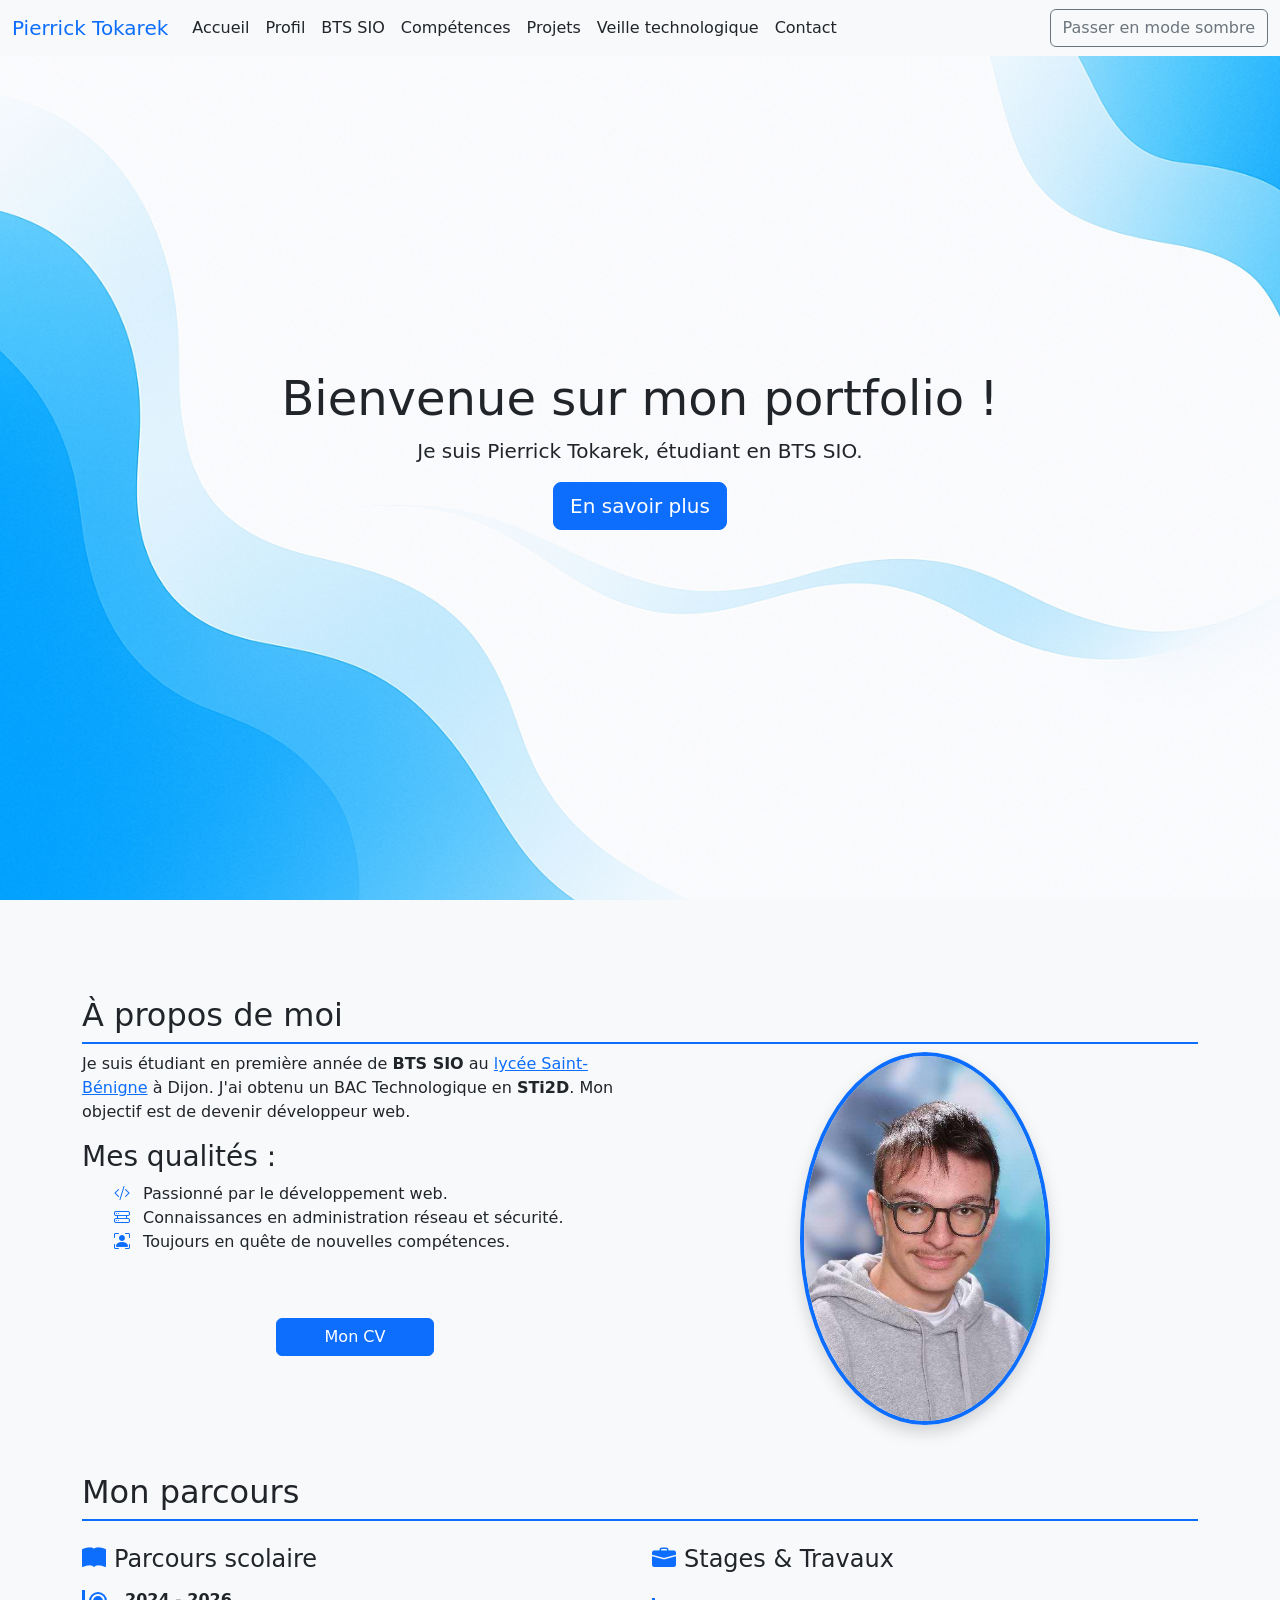
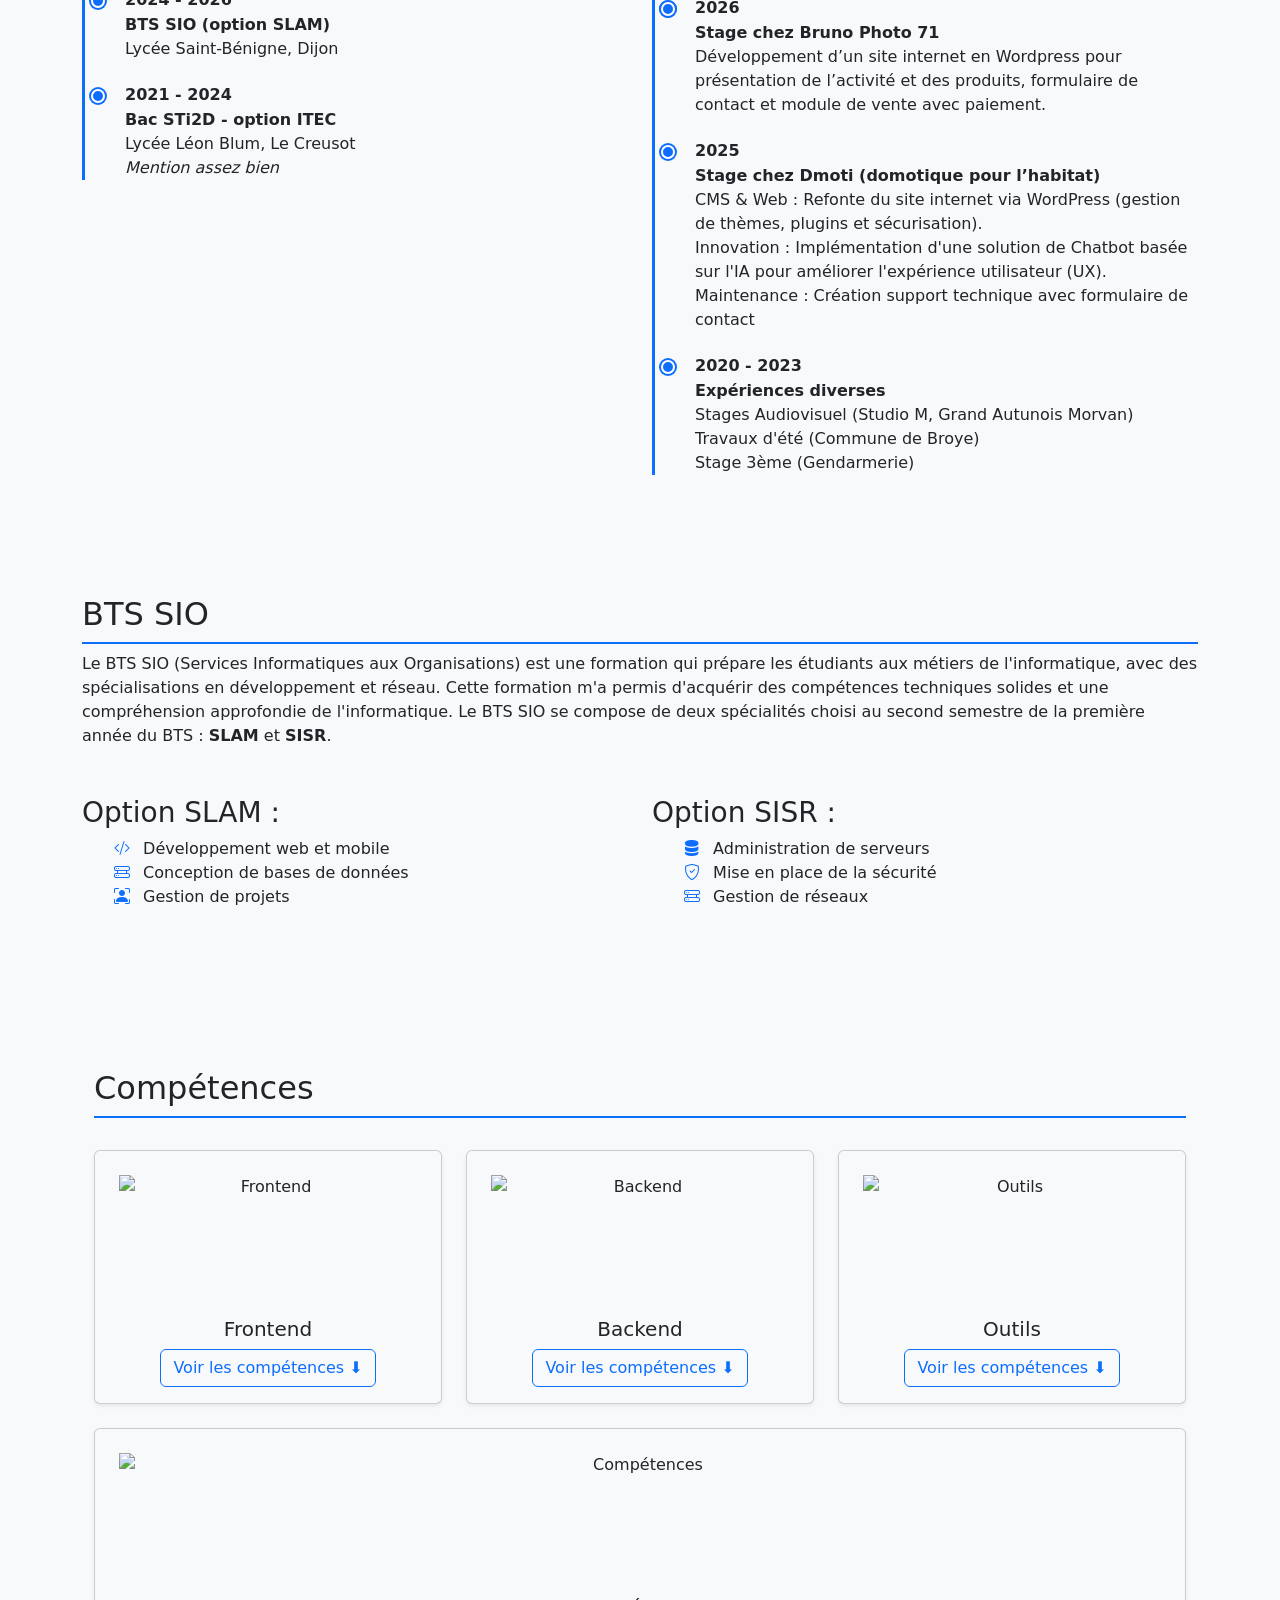
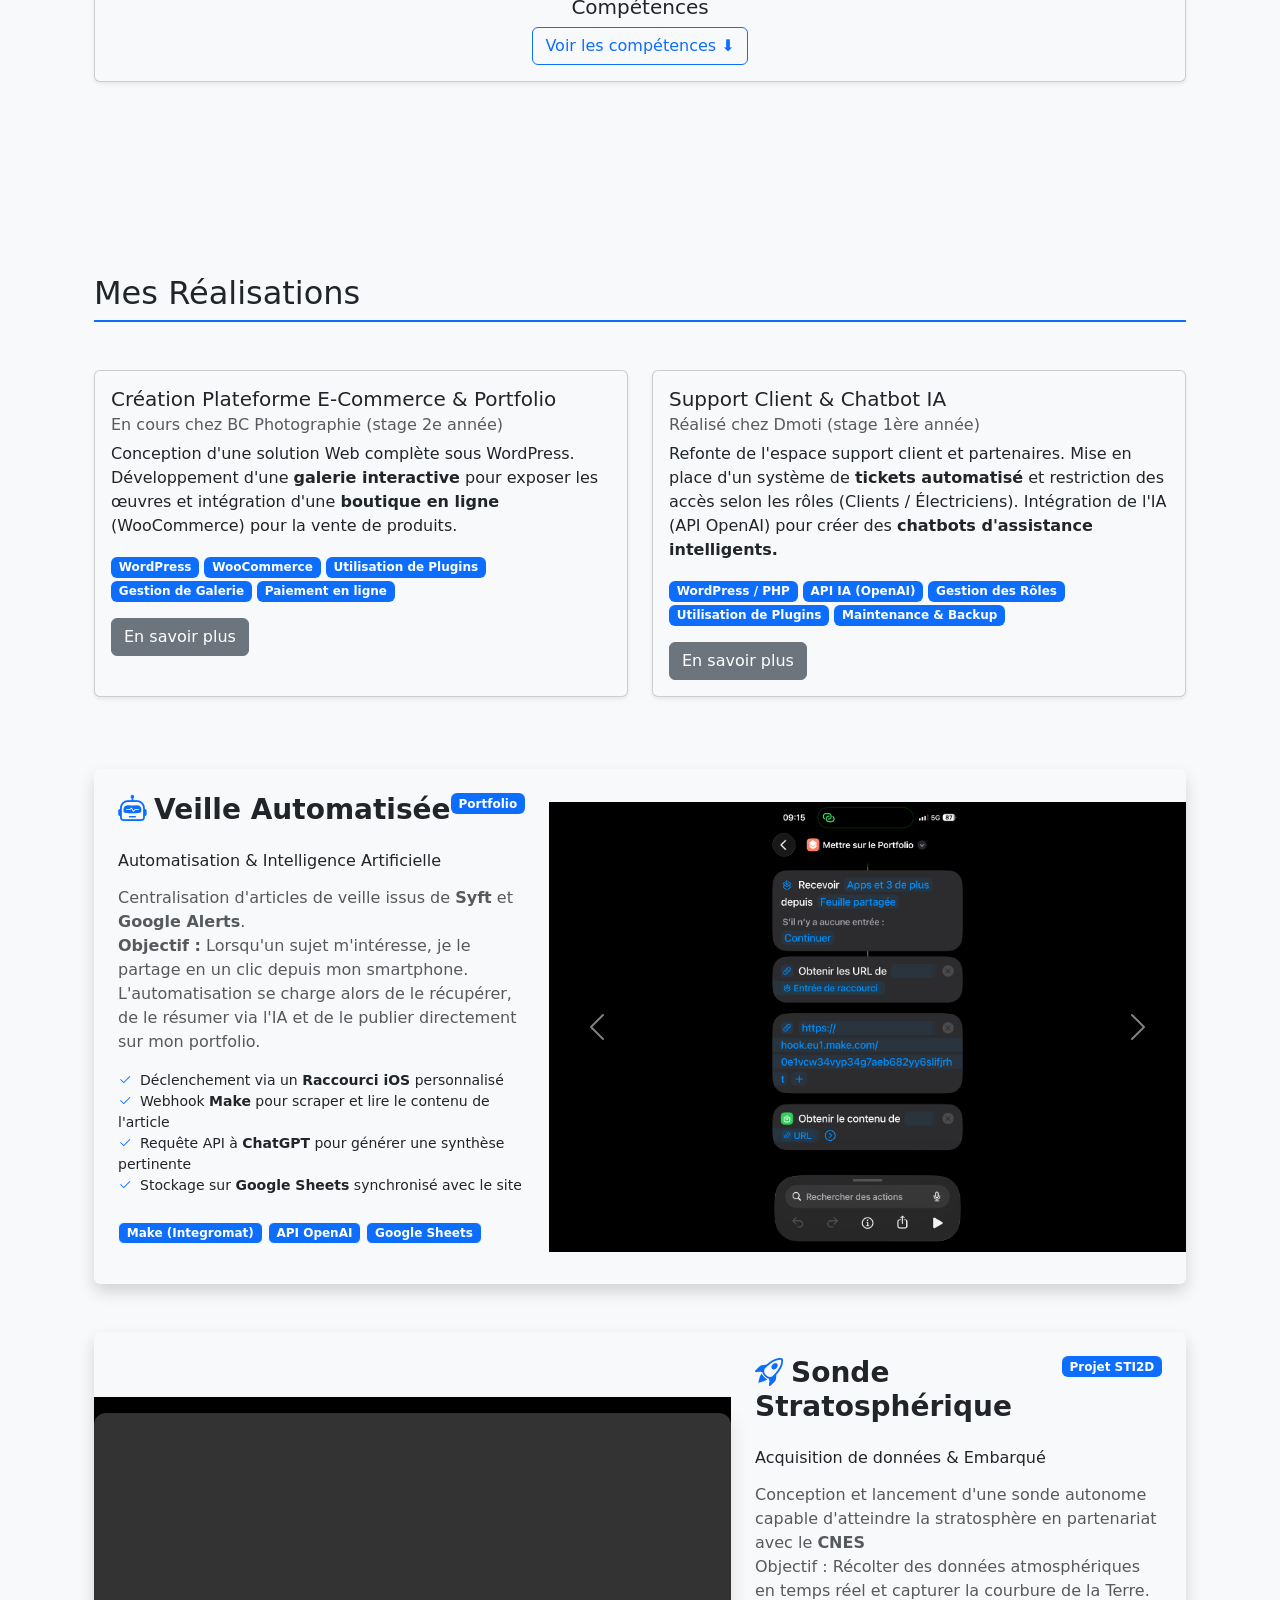
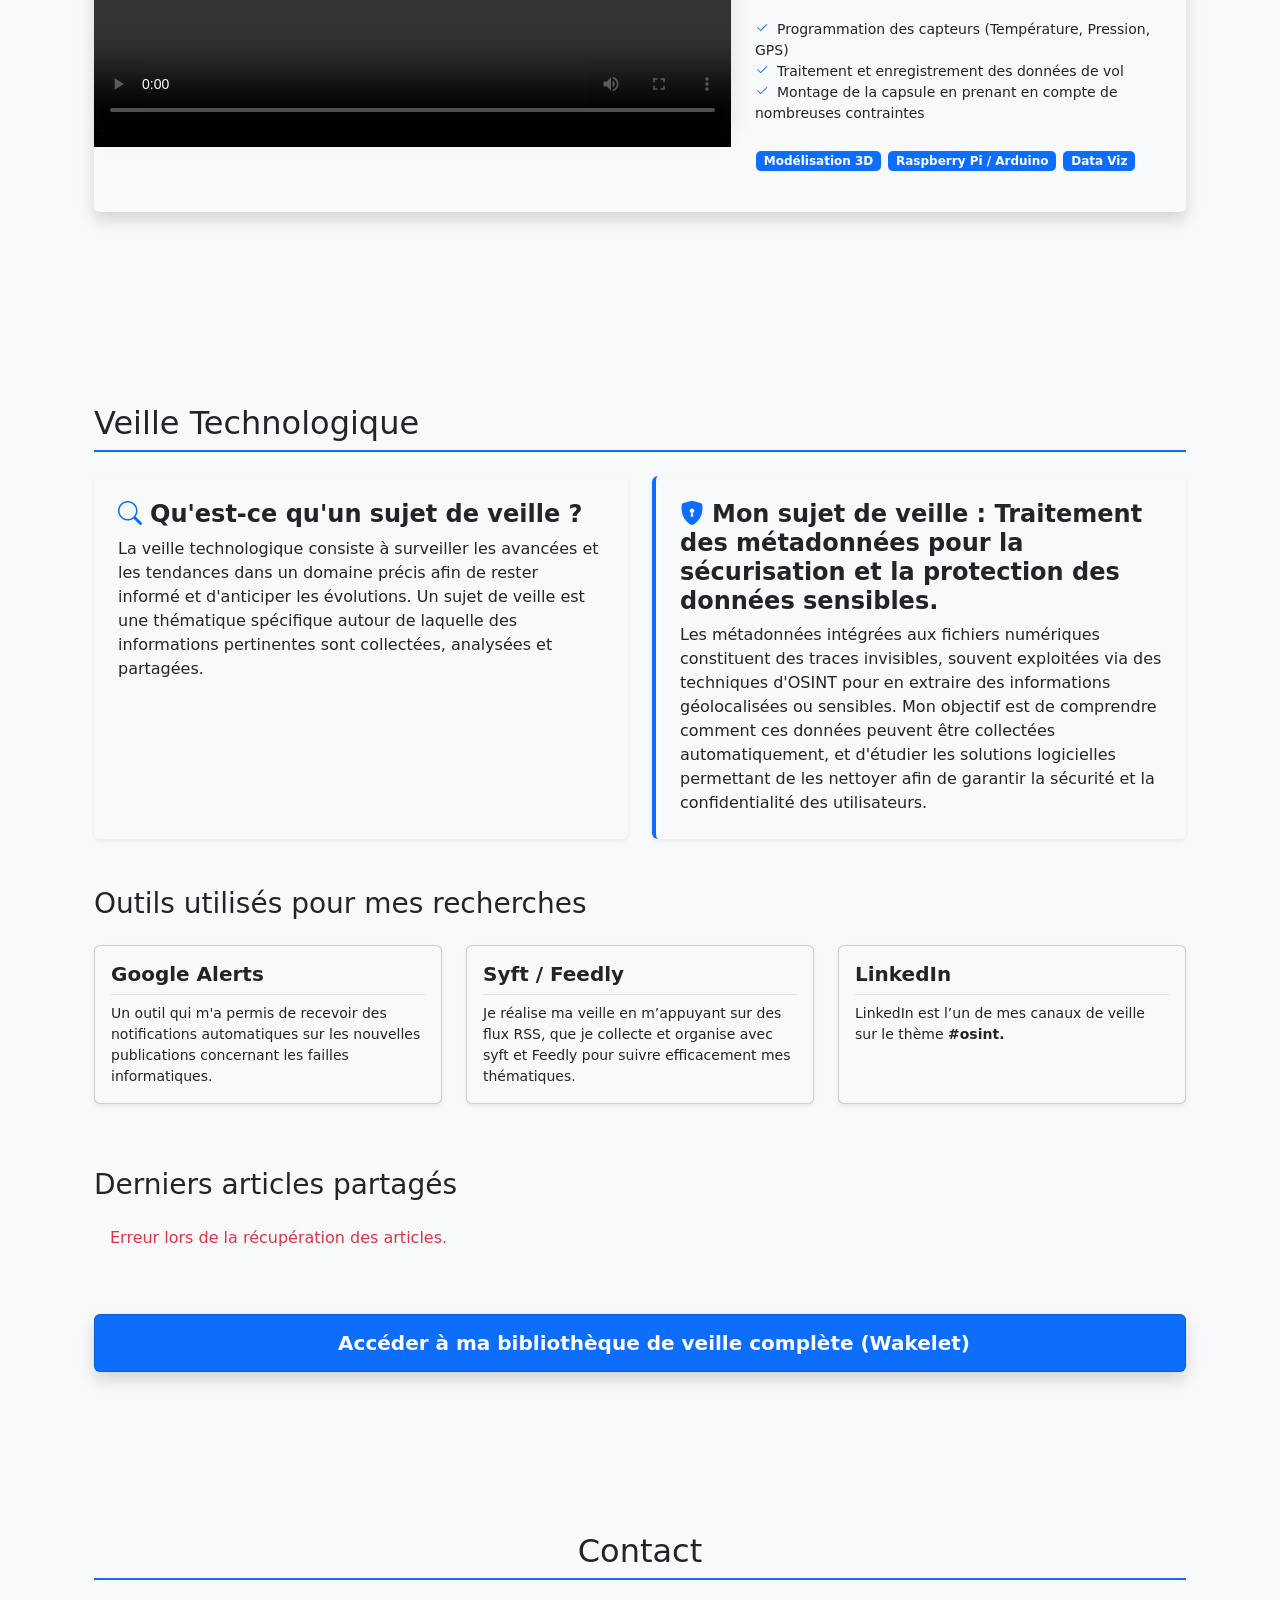
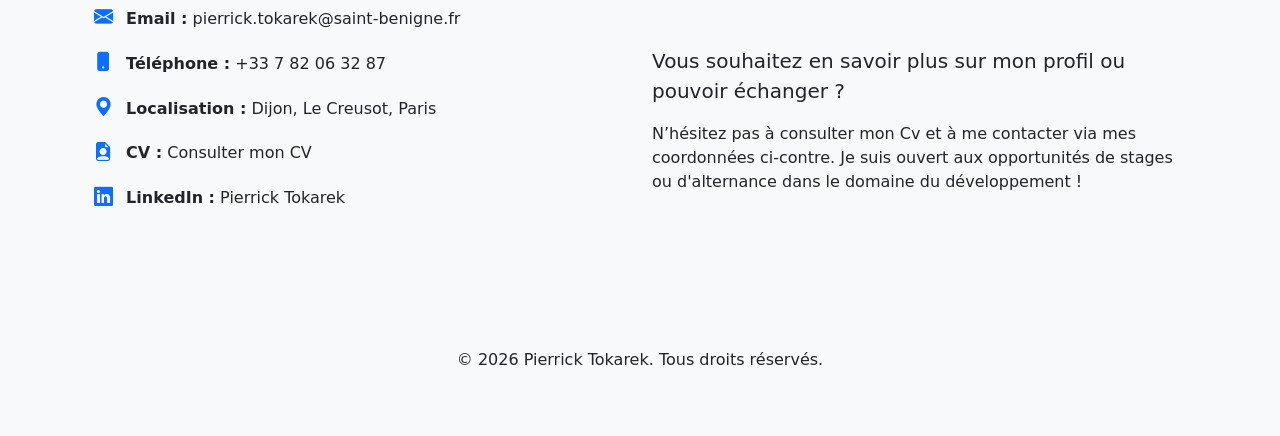
==== index.html @ 581fa499 "finalisation pour epreuve, avec bouton lien onenote" ====
<!DOCTYPE html>
<html lang="en">
<head>
    <meta charset="UTF-8">
    <meta name="viewport" content="width=device-width, initial-scale=1.0">
    <title>Portfolio Pierrick</title>
    <link rel="stylesheet" href="style.css">
    <link rel="icon" type="image/png" href="img/favicon.png">
    <link href="https://cdn.jsdelivr.net/npm/bootstrap@5.3.5/dist/css/bootstrap.min.css" rel="stylesheet">
    <link rel="stylesheet" href="https://cdn.jsdelivr.net/npm/bootstrap-icons@1.3.0/font/bootstrap-icons.css">
</head>
<body class="bg-light text-dark">
<header>
    <nav class="navbar navbar-expand-lg bg-light text-dark changement-mode" id="navbar">
        <div class="container-fluid">
            <a class="navbar-brand text-primary text-decoration-none" href="#profil">Pierrick Tokarek</a>
            <button class="navbar-toggler" type="button" data-bs-toggle="collapse" data-bs-target="#navbarNav">
                <span class="navbar-toggler-icon"></span>
            </button>
            <div class="collapse navbar-collapse" id="navbarNav">
                <ul class="navbar-nav">
                    <li class="nav-item"><a class="nav-link text-dark active" href="#accueil">Accueil</a></li>
                    <li class="nav-item"><a class="nav-link text-dark" href="#profil">Profil</a></li>
                    <li class="nav-item"><a class="nav-link text-dark" href="#bts-sio">BTS SIO</a></li>
                    <li class="nav-item"><a class="nav-link text-dark" href="#competences">Compétences</a></li>
                    <li class="nav-item"><a class="nav-link text-dark" href="#projets">Projets</a></li>
                    <li class="nav-item"><a class="nav-link text-dark" href="#veille">Veille technologique</a></li>
                    <li class="nav-item"><a class="nav-link text-dark" href="#contact">Contact</a></li>
                    <!-- <li class="nav-item"><a class="nav-link disabled">Disabled</a></li> -->
                </ul>
                <!-- <a id="toggleMode" class="nav-link btn text-decoration-none ms-auto">Changer de mode</a> -->
                <button id="toggleMode" class="btn btn-outline-secondary ms-auto">
                  Passer en mode sombre
                </button>
                

            </div>
        </div>
    </nav>
</header>

<main class="">
  <section class="mb-5 d-flex align-items-center justify-content-center accueil-ligh accueil-dark" id="accueil">
    <div class="text-center accueil-text">
      <h1 class="display-5 bienvenue-text">Bienvenue sur mon portfolio !</h1>
      <p class="lead">Je suis <strong>Pierrick Tokarek</strong>, étudiant en BTS SIO.</p>
      <a href="#profil" class="btn btn-primary btn-lg text-decoration-none">En savoir plus</a>
    </div>
  </section>  
  
<div class="container py-5">
  <section class="mb-5" id="profil">
    <h2>À propos de moi</h2>
    <div class="row">
      <!-- Présentation -->
      <div class="col-md-6">
        <p>Je suis étudiant en première année de <strong>BTS SIO</strong> au <a href="https://www.sb-lycee.fr/">lycée Saint-Bénigne</a> à Dijon. J'ai obtenu un BAC Technologique en <strong>STi2D</strong>. Mon objectif est de devenir développeur web.</p>
        <h3>Mes qualités :</h3>
        <ul>
          <li><i class="bi bi-code-slash"></i> Passionné par le développement web.</li>
          <li><i class="bi bi-hdd-rack"></i> Connaissances en administration réseau et sécurité.</li>
          <li><i class="bi bi-person-bounding-box"></i> Toujours en quête de nouvelles compétences.</li>
        </ul>
        <div class="text-center d-md-none mt-4">
          <img src="./img/pp.jpg" alt="photo de moi" class="img-fluid rounded-circle shadow" style="max-width: 200px;">
        </div>
        <div class="text-center">
        <a class="btn btn-primary mt-5 px-5 text-decoration-none" href="./img/CV_TOKAREK_PIERRICK.pdf" role="button" target="_blank">Mon CV</a>
      </div>
      </div>
  
      <!-- Photo -->
      <div class="col-md-6 d-none d-md-flex justify-content-center align-items-start">
        <img src="./img/pp.jpg" alt="photo de moi" class="img-fluid rounded-circle shadow" style="max-width: 250px;">
      </div>
    </div>
  
    <div class="mt-5">
      <h2 class="mb-4">Mon parcours</h3>
      <div class="row">
        <!-- Colonne scolaire -->
        <div class="col-md-6">
          <h4><i class="bi bi-book-fill me-2"></i>Parcours scolaire</h4>
          <div class="timeline">
            <div class="timeline-item">
              <div class="timeline-dot"></div>
              <div class="timeline-content">
                <h6>2024 - 2026</h6>
                <p><strong>BTS SIO (option SLAM)</strong><br>Lycée Saint-Bénigne, Dijon</p>
              </div>
            </div>
            <div class="timeline-item">
              <div class="timeline-dot"></div>
              <div class="timeline-content">
                <h6>2021 - 2024</h6>
                <p><strong>Bac STi2D - option ITEC</strong><br>Lycée Léon Blum, Le Creusot<br><em>Mention assez bien</em></p>
              </div>
            </div>
          </div>
        </div>
  
        <!-- Colonne stages -->
        <div class="col-md-6">
          <h4><i class="bi bi-briefcase-fill me-2"></i>Stages & Travaux</h4>
          <div class="timeline">
            <div class="timeline-item">
              <div class="timeline-dot"></div>
              <!-- <div class="timeline-content">
                <h6>2026</h6>
                <p><strong>Auto-entrepreneur (création en cours) : <a href="https://webedex.fr" target="_blank">Webedex</a></strong><br>Création de site web en HTML/CSS et en Wordpress pour des
                  particuliers / PME / associations.
                </p>
              </div> -->
            </div>
            <div class="timeline-item">
              <div class="timeline-dot"></div>
              <div class="timeline-content">
                <h6>2026</h6>
                <p><strong>Stage chez Bruno Photo 71</strong><br>Développement d’un site internet en Wordpress pour présentation de
                  l’activité et des produits, formulaire de contact et module de vente
                  avec paiement.
                </p>
              </div>
            </div>
            <div class="timeline-item">
              <div class="timeline-dot"></div>
              <div class="timeline-content">
                <h6>2025</h6>
                <p><strong>Stage chez Dmoti (domotique pour l’habitat)</strong><br>CMS & Web : Refonte du site internet via WordPress (gestion de
                  thèmes, plugins et sécurisation). <br>
                  Innovation : Implémentation d'une solution de Chatbot basée
                  sur l'IA pour améliorer l'expérience utilisateur (UX). <br>
                  Maintenance : Création support technique avec formulaire de
                  contact
                </p>
              </div>
            </div>
            <div class="timeline-item">
              <div class="timeline-dot"></div>
              <div class="timeline-content">
                <h6>2020 - 2023</h6>
                <p><strong>Expériences diverses</strong><br>Stages Audiovisuel (Studio M, Grand Autunois Morvan) <br>
                  Travaux d'été (Commune de Broye) <br>
                  Stage 3ème (Gendarmerie)</p>
              </div>
            </div>
          </div>
        </div>
      </div>
    </div>
  </section>
  

  <section class="mb-5 py-5" id="bts-sio">
      <h2>BTS SIO</h2>
      <p>Le BTS SIO (Services Informatiques aux Organisations) est une formation qui prépare les étudiants aux métiers de l'informatique, avec des spécialisations en développement et réseau. Cette formation m'a permis d'acquérir des compétences techniques solides et une compréhension approfondie de l'informatique. Le BTS SIO se compose de deux spécialités choisi au second semestre de la première année du BTS : <strong>SLAM</strong> et <strong>SISR</strong>.</p>
      <div class="row mt-5">
          <div class="col-md-6">
              <h3>Option SLAM :</h3>
              <ul>
                  <li><i class="bi bi-code-slash"></i> Développement web et mobile</li>
                  <li><i class="bi bi-hdd-rack"></i> Conception de bases de données</li>
                  <li><i class="bi bi-person-bounding-box"></i> Gestion de projets</li>
              </ul>
          </div>
          <div class="col-md-6">
              <h3>Option SISR :</h3>
              <ul>
                  <li><i class="bi bi-server"></i> Administration de serveurs</li>
                  <li><i class="bi bi-shield-check"></i> Mise en place de la sécurité</li>
                  <li><i class="bi bi-hdd-rack"></i> Gestion de réseaux</li>
              </ul>
          </div>
      </div>
  </section>

  <section class="competences py-5 mb-5" id="competences">
    <div class="container">
      <h2 >Compétences</h2>
      <div class="row g-4 mt-2">
  
        <!-- Carte Frontend -->
        <div class="col-md-4">
          <div class="card bg-light text-dark text-center shadow-sm changement-mode">
            <img src="https://upload.wikimedia.org/wikipedia/commons/thumb/b/bf/Front-end-logo-color%402x.png/330px-Front-end-logo-color%402x.png" class="card-img-top p-4" style="height: 150px; object-fit: contain;" alt="Frontend">
            <div class="card-body">
              <h5 class="card-title">Frontend</h5>
              <button class="btn btn-outline-primary" data-bs-toggle="collapse" data-bs-target="#frontendCollapse" aria-expanded="false">
                Voir les compétences ⬇️
              </button>
              <div class="collapse mt-3" id="frontendCollapse">
                <ul class="list-unstyled">
                  <li>HTML5</li>
                  <li>CSS3</li>
                  <li>CSS Responsive</li>
                  <li>JavaScript</li>
                  <li>React JS</li>
                  <li>Bootstrap</li>
                  <li>Tailwind</li>
                </ul>
              </div>
            </div>
          </div>
        </div>
  
        <!-- Carte Backend -->
        <div class="col-md-4">
          <div class="card bg-light text-dark text-center shadow-sm changement-mode">
            <img src="https://cdn-icons-png.flaticon.com/512/1274/1274327.png" class="card-img-top p-4" style="height: 150px; object-fit: contain;" alt="Backend">
            <div class="card-body">
              <h5 class="card-title">Backend</h5>
              <button class="btn btn-outline-primary" data-bs-toggle="collapse" data-bs-target="#backendCollapse" aria-expanded="false">
                Voir les compétences ⬇️
              </button>
              <div class="collapse mt-3" id="backendCollapse">
                <ul class="list-unstyled">
                  <li>PHP</li>
                  <li>Laravel</li>
                  <li>MySQL</li>
                  <li>SQL Server</li>
                  <li>PostgreSQL</li>
                  <li>C#</li>
                  <li>API ASP.NET Core + EF Core</li>
                </ul>
              </div>
            </div>
          </div>
        </div>
  
        <!-- Carte Outils -->
        <div class="col-md-4">
          <div class="card bg-light text-dark text-center shadow-sm changement-mode">
            <img src="https://git-scm.com/images/logos/downloads/Git-Icon-1788C.png" class="card-img-top p-4" style="height: 150px; object-fit: contain;" alt="Outils">
            <div class="card-body">
              <h5 class="card-title">Outils</h5>
              <button class="btn btn-outline-primary" data-bs-toggle="collapse" data-bs-target="#outilsCollapse" aria-expanded="false">
                Voir les compétences ⬇️
              </button>
              <div class="collapse mt-3" id="outilsCollapse">
                <ul class="list-unstyled">
                  <li>VS Code</li>
                  <li>Visual Studio</li>
                  <li>AzureDevOps</li>
                  <li>Git</li>
                  <li>Docker</li>
                  <li>Postman</li>
                  <li>VirtualBox</li>
                  <li>Suite Office 365</li>
                  <li>Wordpress</li>
                </ul>
              </div>
            </div>
          </div>
        </div>
  
      </div>

      <div class="col-md-12 mt-4">
          <div class="card bg-light text-dark text-center shadow-sm changement-mode">
            <img src="https://cdn-icons-png.flaticon.com/512/3080/3080467.png" class="card-img-top p-4" style="height: 150px; object-fit: contain;" alt="Compétences">
            <div class="card-body">
              <h5 class="card-title">Compétences</h5>
              <button class="btn btn-outline-primary" data-bs-toggle="collapse" data-bs-target="#competencesCollapse" aria-expanded="false">
                Voir les compétences ⬇️
              </button>
              <div class="collapse mt-3" id="competencesCollapse">
                <ul class="list-unstyled">
                  <li>Gestion du patrimoine informatique</li>
                  <li>Réponse aux incidents et aux demandes d’évolution</li>
                  <li>Développement de la présence en ligne de l’organisation</li>
                  <li>Travail en mode projet</li>
                  <li>Mise à disposition de services informatiques</li>
                  <li>Développement professionnel</li>
                </ul>
              </div>
            </div>
          </div>
        </div>
    </div>
  </section>
  
    
  <section class="mb-5 py-5" id="projets">
      <div class="container my-5">
    <h2 class="mb-5">Mes Réalisations</h2>

    <!-- <div class="row mb-5">
        <div class="col-12">
            <div class="card shadow border-0 bg-light text-dark changement-mode">
                <div class="row g-0 align-items-center">
                    <div class="col-md-5">
                        <img src="./img/Webedex_site.png" class="img-fluid rounded-start h-100" style="object-fit: cover; min-height: 250px;" alt="Webedex Site Internet">
                    </div>
                    <div class="col-md-7">
                        <div class="card-body p-4">
                            <div class="d-flex justify-content-between align-items-start">
                                <h3 class="card-title fw-bold">Webedex</h3>
                                <span class="badge bg-warning text-dark">Auto-entrepreneur 🏆</span>
                            </div>
                            <p class="text-muted mb-2">Fondateur & Développeur Web</p>
                            <p class="card-text">
                                Création de sites vitrines professionnels pour des clients réels.
                                Gestion complète du processus : de la définition du besoin à la mise en ligne.
                            </p>
                            <div class="mb-3">
                                <span class="badge bg-primary">WordPress</span>
                                <span class="badge bg-primary">HTML/CSS Custom</span>
                                <span class="badge bg-primary">SEO</span>
                                <span class="badge bg-primary">Relation Client</span>
                            </div>
                            <a href="https://webedex.fr" target="_blank" class="btn btn-secondary">
                                Voir le site
                            </a>
                        </div>
                    </div>
                </div>
            </div>
        </div>
    </div> -->

    <div class="row">
        <div class="col-md-6 mb-4">
            <div class="card h-100 shadow-sm hover-effect bg-light text-dark changement-mode">
                <!-- <img src="https://via.placeholder.com/600x300?text=App+Mobile+FastFood" class="card-img-top" alt="Application FastFood"> -->
                <div class="card-body">
                    <h5 class="card-title">Création Plateforme E-Commerce & Portfolio</h5>
                    <h6 class="card-subtitle mb-2 text-muted">En cours chez BC Photographie (stage 2e année)</h6>
                    <p class="card-text">
                        Conception d'une solution Web complète sous WordPress.
                        Développement d'une <strong>galerie interactive</strong> pour exposer les œuvres et intégration d'une <strong>boutique en ligne</strong> (WooCommerce) pour la vente de produits.
                    </p>
                    <div class="mb-3">
                        <span class="badge bg-primary">WordPress</span>
                        <span class="badge bg-primary">WooCommerce</span>
                        <span class="badge bg-primary">Utilisation de Plugins</span>
                        <span class="badge bg-primary">Gestion de Galerie</span>
                        <span class="badge bg-primary">Paiement en ligne</span>
                    </div>
                    <a href="bc-photographie.html" class="btn btn-secondary">
                        En savoir plus
                    </a>
                </div>
            </div>
        </div>

        <div class="col-md-6 mb-4">
            <div class="card h-100 shadow-sm hover-effect bg-light text-dark changement-mode">
                <!-- <img src="./img/chatbot_dmoti.png" class="card-img-top" alt="Stage Entreprise"> -->
                <div class="card-body">
                    <h5 class="card-title">Support Client & Chatbot IA</h5>
                    <h6 class="card-subtitle mb-2 text-muted">Réalisé chez Dmoti (stage 1ère année) </h6>
                    <p class="card-text">
                        Refonte de l'espace support client et partenaires.
                        Mise en place d'un système de <strong>tickets automatisé</strong> et restriction des accès selon les rôles (Clients / Électriciens).
                        Intégration de l'IA (API OpenAI) pour créer des <strong>chatbots d'assistance intelligents.</strong>
                    </p>
                    <div class="mb-3">
                        <span class="badge bg-primary">WordPress / PHP</span>
                        <span class="badge bg-primary">API IA (OpenAI)</span>
                        <span class="badge bg-primary">Gestion des Rôles</span>
                        <span class="badge bg-primary">Utilisation de Plugins</span>
                        <span class="badge bg-primary">Maintenance & Backup</span>
                    </div>
                    <a href="dmoti.html" class="btn btn-secondary">
                        En savoir plus
                    </a>
                </div>
            </div>
        </div>
    </div>
    <div class="row mt-5">
    <div class="col-12">
        <div class="card shadow border-0 overflow-hidden bg-light text-dark changement-mode">
            <div class="row g-0 align-items-center">
                
                

                <div class="col-md-5">
                    <div class="card-body p-4">
                        <div class="d-flex justify-content-between align-items-start mb-3">
                            <h3 class="card-title fw-bold"><i class="bi bi-robot me-2"></i>Veille Automatisée</h3>
                            <span class="badge bg-primary">Portfolio</span>
                        </div>
                        
                        <h6 class="mb-3">Automatisation & Intelligence Artificielle</h6>
                        
                        <p class="card-text opacity-75">
                            Centralisation d'articles de veille issus de <strong>Syft</strong> et <strong>Google Alerts</strong>. <br>
                            <strong>Objectif :</strong> Lorsqu'un sujet m'intéresse, je le partage en un clic depuis mon smartphone. L'automatisation se charge alors de le récupérer, de le résumer via l'IA et de le publier directement sur mon portfolio.
                        </p>
                        
                        <ul class="list-unstyled small mb-4">
                            <li><i class="bi bi-check2 text-primary me-2"></i>Déclenchement via un <strong>Raccourci iOS</strong> personnalisé</li>
                            <li><i class="bi bi-check2 text-primary me-2"></i>Webhook <strong>Make</strong> pour scraper et lire le contenu de l'article</li>
                            <li><i class="bi bi-check2 text-primary me-2"></i>Requête API à <strong>ChatGPT</strong> pour générer une synthèse pertinente</li>
                            <li><i class="bi bi-check2 text-primary me-2"></i>Stockage sur <strong>Google Sheets</strong> synchronisé avec le site</li>
                        </ul>

                        <div class="mb-3">
                            <span class="badge bg-primary border border-light">Make (Integromat)</span>
                            <span class="badge bg-primary border border-light">API OpenAI</span>
                            <span class="badge bg-primary border border-light">Google Sheets</span>
                        </div>
                    </div>
                </div>

                <div class="col-md-7 position-relative bg-black d-flex align-items-center justify-content-center" style="min-height: 350px;">
                    <div id="carrouselVeille" class="carousel slide w-100" data-bs-ride="carousel">
                        <div class="carousel-inner">
                          <div class="carousel-item active">
                              <img src="./img/make/raccourci.jpg" class="d-block w-100" alt="Raccourci iOS" style="max-height: 450px; object-fit: contain;">
                          </div>
                          <div class="carousel-item">
                              <img src="./img/make/screen.jpg" class="d-block w-100" alt="Raccourci dans partager" style="max-height: 450px; object-fit: contain;">
                          </div>
                          <div class="carousel-item">
                              <img src="./img/make/make.png" class="d-block w-100" alt="Scénario Make" style="height: 450px; object-fit: contain;">
                          </div>
                        </div>
                        
                        <button class="carousel-control-prev" type="button" data-bs-target="#carrouselVeille" data-bs-slide="prev">
                            <span class="carousel-control-prev-icon" aria-hidden="true"></span>
                            <span class="visually-hidden">Précédent</span>
                        </button>
                        <button class="carousel-control-next" type="button" data-bs-target="#carrouselVeille" data-bs-slide="next">
                            <span class="carousel-control-next-icon" aria-hidden="true"></span>
                            <span class="visually-hidden">Suivant</span>
                        </button>
                    </div>
                </div>

            </div>
        </div>
    </div>
</div>
    <div class="row mt-5">
        <div class="col-12">
            <div class="card shadow border-0 overflow-hidden bg-light text-dark changement-mode">
                <div class="row g-0 align-items-center">
                    
                    <div class="col-md-7 position-relative bg-black d-flex align-items-center justify-content-center" style="min-height: 350px;">
                        <video controls class="w-100" style="max-height: 450px; object-fit: cover;">
                            <source src="./img/video-sonde.mp4" type="video/mp4">
                            Votre navigateur ne supporte pas la lecture de vidéos.
                        </video>

                        </div>

                    <div class="col-md-5">
                        <div class="card-body p-4">
                            <div class="d-flex justify-content-between align-items-start mb-3">
                                <h3 class="card-title fw-bold"><i class="bi bi-rocket-takeoff me-2"></i>Sonde Stratosphérique</h3>
                                <span class="badge bg-primary">Projet STI2D</span>
                            </div>
                            
                            <h6 class="mb-3">Acquisition de données & Embarqué</h6>
                            
                            <p class="card-text opacity-75">
                                Conception et lancement d'une sonde autonome capable d'atteindre la stratosphère en partenariat avec le <strong>CNES</strong> </br>
                                Objectif : Récolter des données atmosphériques en temps réel et capturer la courbure de la Terre.
                            </p>
                            
                            <ul class="list-unstyled small mb-4">
                                <li><i class="bi bi-check2 text-primary me-2"></i>Programmation des capteurs (Température, Pression, GPS)</li>
                                <li><i class="bi bi-check2 text-primary me-2"></i>Traitement et enregistrement des données de vol</li>
                                <li><i class="bi bi-check2 text-primary me-2"></i>Montage de la capsule en prenant en compte de nombreuses contraintes</li>
                            </ul>

                            <div class="mb-3">
                                <span class="badge bg-primary border border-light">Modélisation 3D</span>
                                <span class="badge bg-primary border border-light">Raspberry Pi / Arduino</span>
                                <span class="badge bg-primary border border-light">Data Viz</span>
                            </div>
                        </div>
                    </div>

                </div>
            </div>
        </div>
    </div>
</div>
</section>

  <section class="mb-5 py-5" id="veille">
    <div class="container">
        <h2 class="mb-4">Veille Technologique</h2>
        
        <div class="row mb-5">
            <div class="col-md-6">
                <div class="card h-100 p-4 shadow-sm bg-light text-dark changement-mode border-0">
                    <h4 class="fw-bold"><i class="bi bi-search me-2 text-primary"></i>Qu'est-ce qu'un sujet de veille ?</h4>
                    <p class="card-text">
                        La veille technologique consiste à surveiller les avancées et les tendances dans un domaine précis afin de rester informé et d'anticiper les évolutions. 
                        Un sujet de veille est une thématique spécifique autour de laquelle des informations pertinentes sont collectées, analysées et partagées.
                    </p>
                </div>
            </div>
            <div class="col-md-6">
                <div class="card h-100 p-4 shadow-sm bg-light text-dark changement-mode border-0 border-start border-primary border-4">
                    <h4 class="fw-bold"><i class="bi bi-shield-lock-fill me-2 text-primary"></i>Mon sujet de veille : Traitement des métadonnées pour la sécurisation et la protection des données sensibles.</h4>
                    <p class="card-text">
                        Les métadonnées intégrées aux fichiers numériques constituent des traces invisibles, souvent exploitées via des techniques d'OSINT pour en extraire des informations géolocalisées ou sensibles. 
                        Mon objectif est de comprendre comment ces données peuvent être collectées automatiquement, et d'étudier les solutions logicielles permettant de les nettoyer afin de garantir la sécurité et la confidentialité des utilisateurs.
                    </p>
                </div>
            </div>
        </div>

        <h3 class="mb-4">Outils utilisés pour mes recherches</h3>
        
        <div class="row mb-5">
            <div class="col-md-4 mb-3">
                <div class="card p-3 h-100 bg-light text-dark changement-mode shadow-sm">
                    <h5 class="card-title fw-bold border-bottom pb-2">Google Alerts</h5>
                    <p class="card-text small">Un outil qui m'a permis de recevoir des notifications automatiques sur les nouvelles publications concernant les failles informatiques.</p>
                </div>
            </div>

            <div class="col-md-4 mb-3">
                <div class="card p-3 h-100 bg-light text-dark changement-mode shadow-sm">
                    <h5 class="card-title fw-bold border-bottom pb-2">Syft / Feedly</h5>
                    <p class="card-text small">Je réalise ma veille en m’appuyant sur des flux RSS, que je collecte et organise avec syft et Feedly pour suivre efficacement mes thématiques.</p>
                </div>
            </div>

            <div class="col-md-4 mb-3">
                <div class="card p-3 h-100 bg-light text-dark changement-mode shadow-sm">
                    <h5 class="card-title fw-bold border-bottom pb-2">LinkedIn</h5>
                    <p class="card-text small">LinkedIn est l’un de mes canaux de veille sur le thème <strong>#osint.</strong></p>
                </div>
            </div>
        </div>

        <!-- API Veille  -->
        <h3 class="mb-4">Derniers articles partagés</h3>
        <div class="row mb-5" id="flux-veille">
            <p class="text-muted ms-3">Chargement de la veille...</p>
        </div>

        <div class="row">
            <div class="col-md-12 mb-3">
                <a href="https://wakelet.com/wake/KpomoxHqdEv59ni97CkP5" target="_blank" class="card p-3 text-decoration-none bg-primary text-white text-center shadow">
                    <h5 class="card-title fw-bold mb-0"><i class="bi bi-collection-fill me-2"></i>Accéder à ma bibliothèque de veille complète (Wakelet)</h5>
                </a>
            </div>
        </div>
    </div>
  </section>

  <section class="contact-section mb-5 py-5" id="contact">
      <div class="container">
        <h2 class="text-center mb-4">Contact</h2>
        <div class="row">
          <!-- Colonne gauche : contact -->
          <div class="col-md-6 mb-4">
            <div class="mb-3">
              <i class="bi bi-envelope-fill me-2 text-primary"></i>
              <strong>Email :</strong> <a class="text-dark lien" href="mailto:pierrick.tokarek@mail.com">pierrick.tokarek@saint-benigne.fr</a>
            </div>
            <div class="mb-3">
              <i class="bi bi-phone-fill me-2 text-primary"></i>
              <strong>Téléphone :</strong> <a class="text-dark lien" href="tel:+33782063287">+33 7 82 06 32 87</a>
            </div>
            <div class="mb-3">
              <i class="bi bi-geo-alt-fill me-2 text-primary"></i>
              <strong>Localisation :</strong> Dijon, Le Creusot, Paris
            </div>
            <div class="mb-3">
              <i class="bi bi-file-earmark-person-fill me-2 text-primary"></i>
              <strong>CV :</strong> <a class="text-dark lien" href="./img/CV_TOKAREK_Pierrick.pdf" target="_blank" class="text-decoration-underline">Consulter mon CV</a>
            </div>
            <div class="mb-3">
              <i class="bi bi-linkedin me-2 text-primary"></i>
              <strong>LinkedIn :</strong> <a class="text-dark lien" href="https://www.linkedin.com/in/pierrick-t-325310342/" target="_blank" class="text-decoration-underline">Pierrick Tokarek</a>
            </div>
          </div>
    
          <!-- Colonne de droite -->
          <div class="col-md-6 d-flex flex-column justify-content-center">
            <p class="lead">
              Vous souhaitez en savoir plus sur mon profil ou pouvoir échanger ?
            </p>
            <p>
              N’hésitez pas à consulter mon Cv et à me contacter via mes coordonnées ci-contre. Je suis ouvert aux opportunités de stages ou d'alternance dans le domaine du développement !
            </p>
          </div>
        </div>
      </div>
  </section>


<footer>
    <div class="container text-center">
        <p>&copy; 2026 Pierrick Tokarek. Tous droits réservés.</p>
    </div>
</footer>

</div>

<script src="https://cdn.jsdelivr.net/npm/bootstrap@5.3.5/dist/js/bootstrap.bundle.min.js"></script>
<script src="script.js"></script>

</main>
</body>
</html>
---- style.css ----
/* Polices Google Fonts */
/* @import url('https://fonts.googleapis.com/css2?family=Poppins:wght@300;500;700&display=swap'); */

body {
    font-family: 'Poppins', sans-serif;
    background-color: #f8f9fa;
    color: #343a40;
    line-height: 1.6;
}

/* Navbar  */

#navbar {
  position: fixed;
  top: 0;
  left: 0;
  right: 0;
  /* background: white; */
  transition: top 0.5s ease;
  z-index: 999;
}

#navbar.hide {
  top: -100px; /* Tu peux ajuster selon la hauteur de ta navbar */
}


.accueil-light {
  min-height: 100vh;
  background-image: url("img/aa153dff-7d74-453a-bd0d-c7c0d522df96.png");
  background-repeat: no-repeat;
  background-size: cover;
}

.accueil-dark {
  min-height: 100vh;
  background-image: url("img/ChatGPT\ Image\ 15\ avr.\ 2025\,\ 21_16_35.png");
  background-repeat: no-repeat;
  background-size: cover;
}


/* .accueil-text{
  transform: translateY(-25%);
} */

section {
  /* padding: 70px; */
  scroll-margin-top: 60px;
}

@media screen and (max-width: 425px) {
  #accueil a {
    transform: scale(0.8);
  }
  .accueil-text {
    padding: 25px;
  }
  .bienvenue-text {
    margin-bottom: 20px;
  }
  
}

/* Listes  */
ul {
  list-style: none;
}

/* Titres */
h2 {
    font-size: 2.2rem;
    font-weight: 700;
    border-bottom: 2px solid #0d6efd;
    padding-bottom: 0.5rem;
    margin-bottom: 1.5rem;
}

h3 {
    font-size: 1.5rem;
    font-weight: 500;
    margin-top: 1.5rem;
    margin-bottom: 1rem;
    color: #0d6efd;
}

/* Liens */
a {
    color: #0d6efd;
    text-decoration: none;
}
a:hover {
    text-decoration: underline;
}

/* Image de profil */
img.rounded-circle {
    max-width: 200px;
    border: 4px solid #0d6efd;
    box-shadow: 0 4px 15px rgba(0, 0, 0, 0.1);
}

/* Parcours et stages  */
.timeline {
  position: relative;
  padding-left: 1rem;
  border-left: 3px solid #0d6efd;
  margin-top: 1rem;
}

.timeline-item {
  position: relative;
  padding-left: 1.5rem;
  margin-bottom: 1.5rem;
}

.timeline-dot {
  position: absolute;
  left: -10px;
  top: 4px;
  width: 14px;
  height: 14px;
  border-radius: 50%;
  background-color: #0d6efd;
  border: 2px solid #fff;
  box-shadow: 0 0 0 2px #0d6efd;
}

.timeline-content h6 {
  margin-bottom: 0.25rem;
  font-weight: 600;
}

/* Vidéo */
video {
    border-radius: 0.75rem;
    box-shadow: 0 5px 20px rgba(0, 0, 0, 0.1);
    margin-top: 1rem;
    margin-bottom: 1rem;
}

/* Contact */

.contact-section i {
    font-size: 1.2rem;
  }
  
  .contact-section a {
    color: #000;
    text-decoration: none;
  }
  
  .contact-section a:hover {
    text-decoration: underline;
    color: #0d6efd;
  }
  

/* Cartes de veile techno et competences */
section .card {
    transition: transform 0.2s ease;
}
section .card:hover {
    transform: translateY(-5px);
}

/* Icônes */
.bi {
    margin-right: 0.5rem;
    color: #0d6efd;
}

/* Responsive */
@media (max-width: 768px) {
    h2 {
        font-size: 1.8rem;
    }
    h3 {
        font-size: 1.3rem;
    }
    img.rounded-circle {
        max-width: 150px;
        margin: 1rem 0;
    }
}

/* Dark mode tweaks */
body.bg-dark .text-muted {
    /* lightened grey for readability on dark backgrounds */
    color: #adb5bd !important;
}

/* Carrousel  */

/* .carousel-container {
    overflow: hidden;
    position: relative;
    width: 100%;
    padding: 1rem 0;
  }
  
  .carousel-track {
    display: flex;
    width: max-content;
    animation: scroll 10s linear infinite;
    gap: 3rem;
    align-items: center;
  }
  
  .carousel-track img {
    height: 60px;
    object-fit: contain;
    transition: transform 0.3s ease;
  }
  
  .carousel-track img:hover {
    transform: scale(1.1);
  } */
  
  @keyframes scroll {
    0% {
      transform: translateX(0);
    }
    100% {
      transform: translateX(-50%);
    }
  }

  /* Carousel sport  */
  @media screen and (min-width: 768px) {
  #carousel-sport {
    height: auto;
    width: 80%;
  }
}
  
  /* Responsive */
  @media screen and (max-width: 768px) {
    .carousel-track img {
      height: 40px;
    }
  }
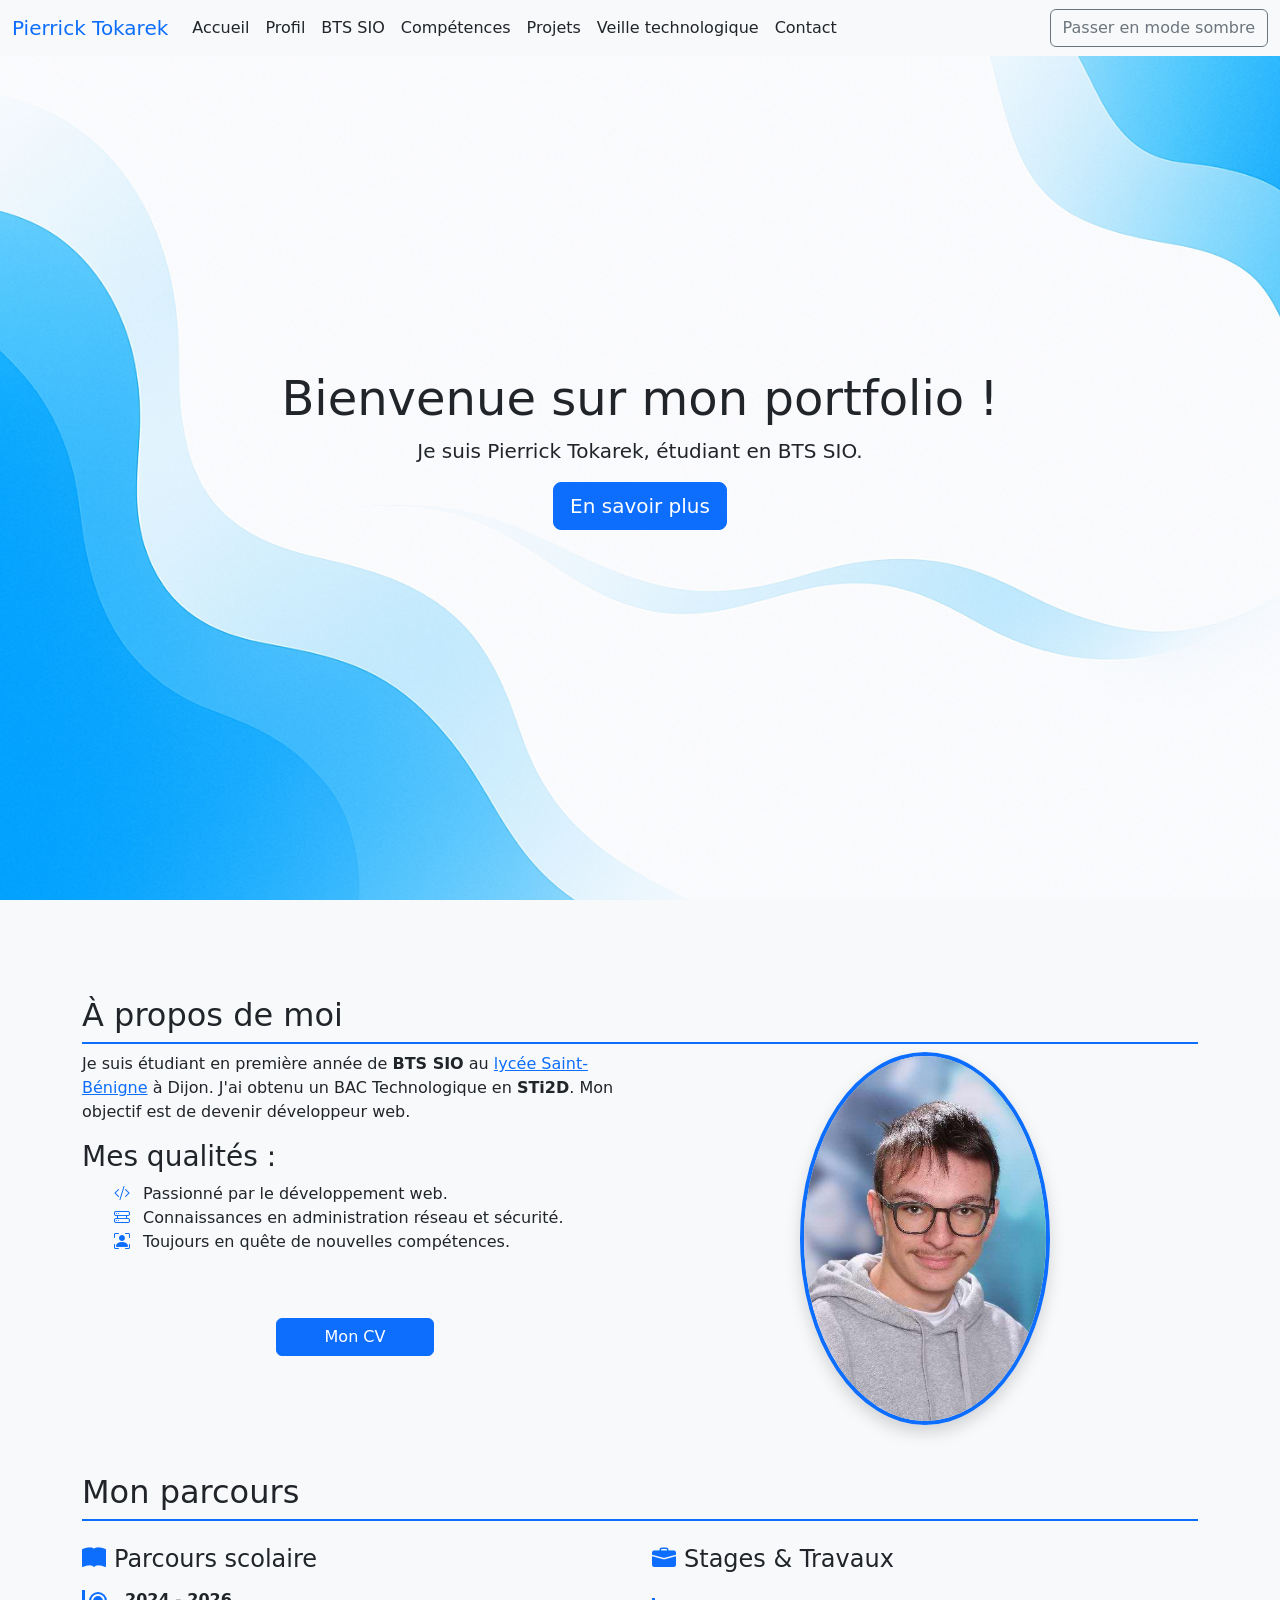
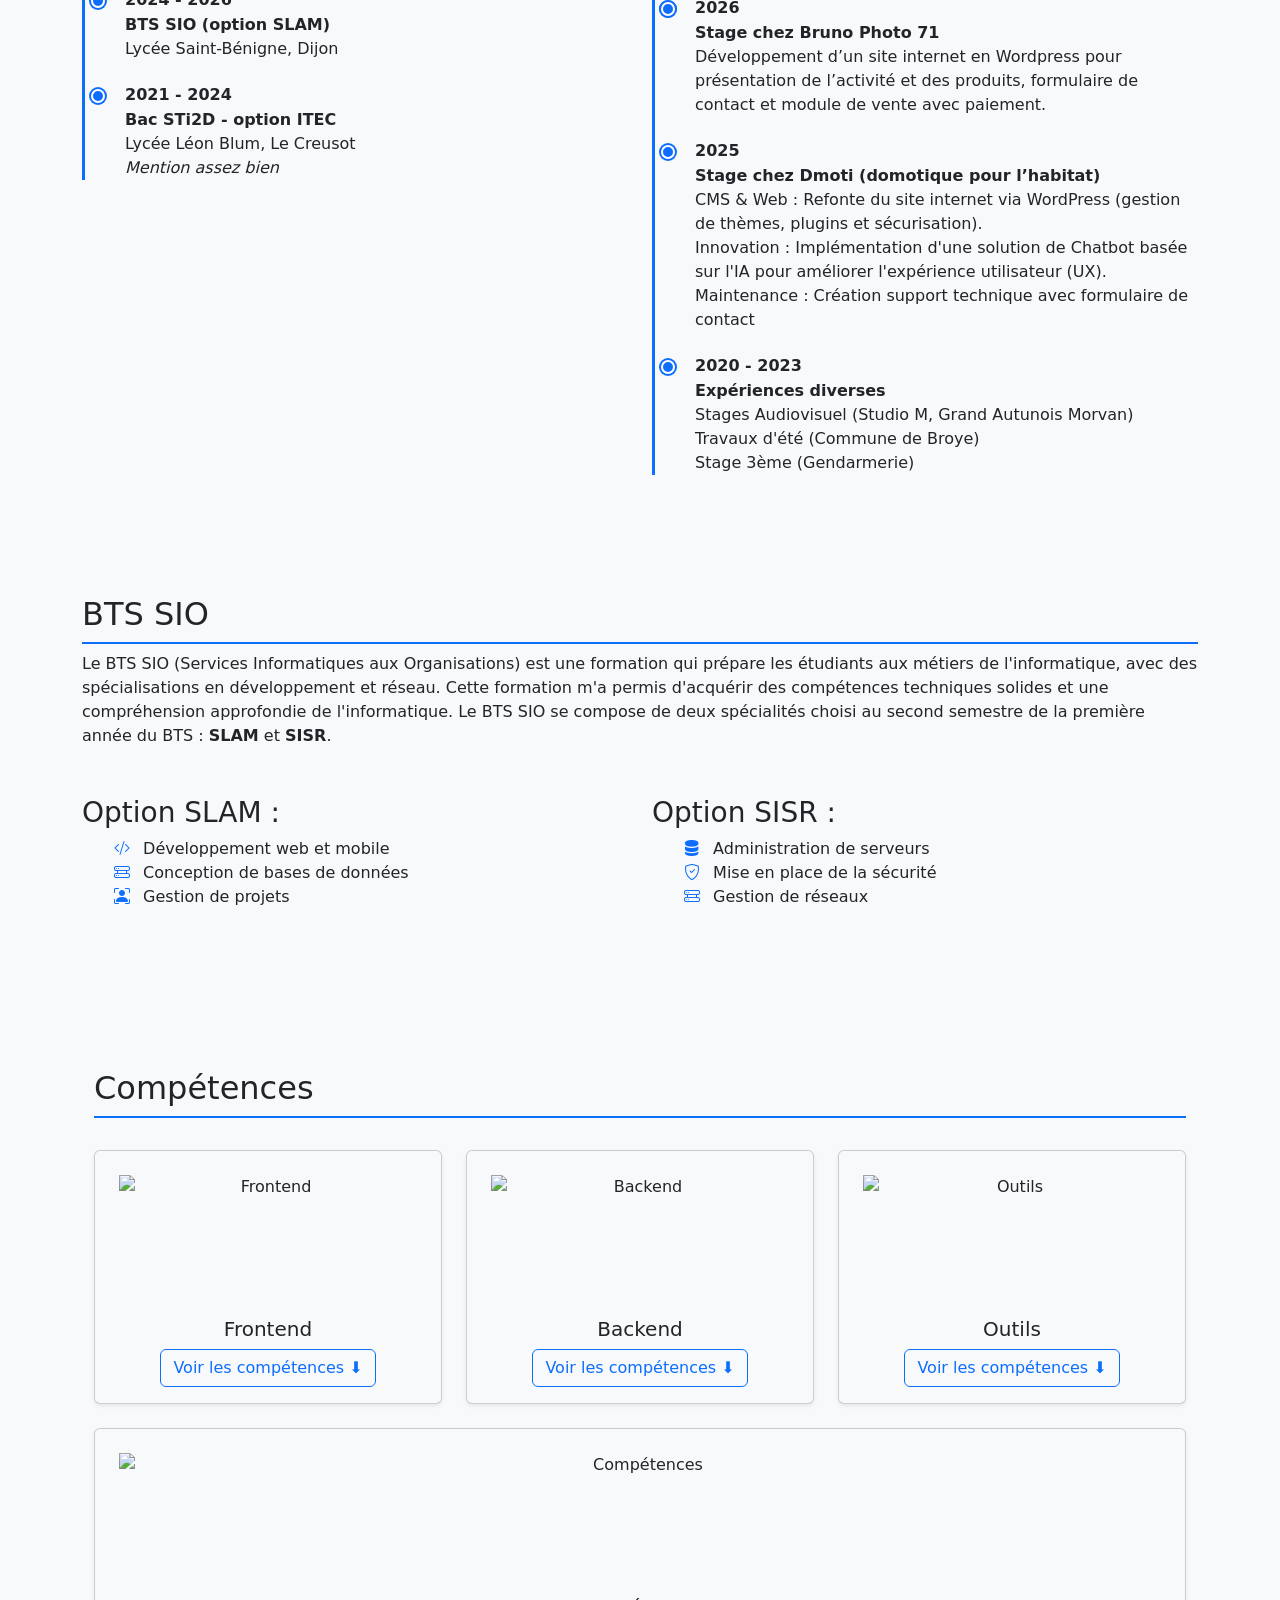
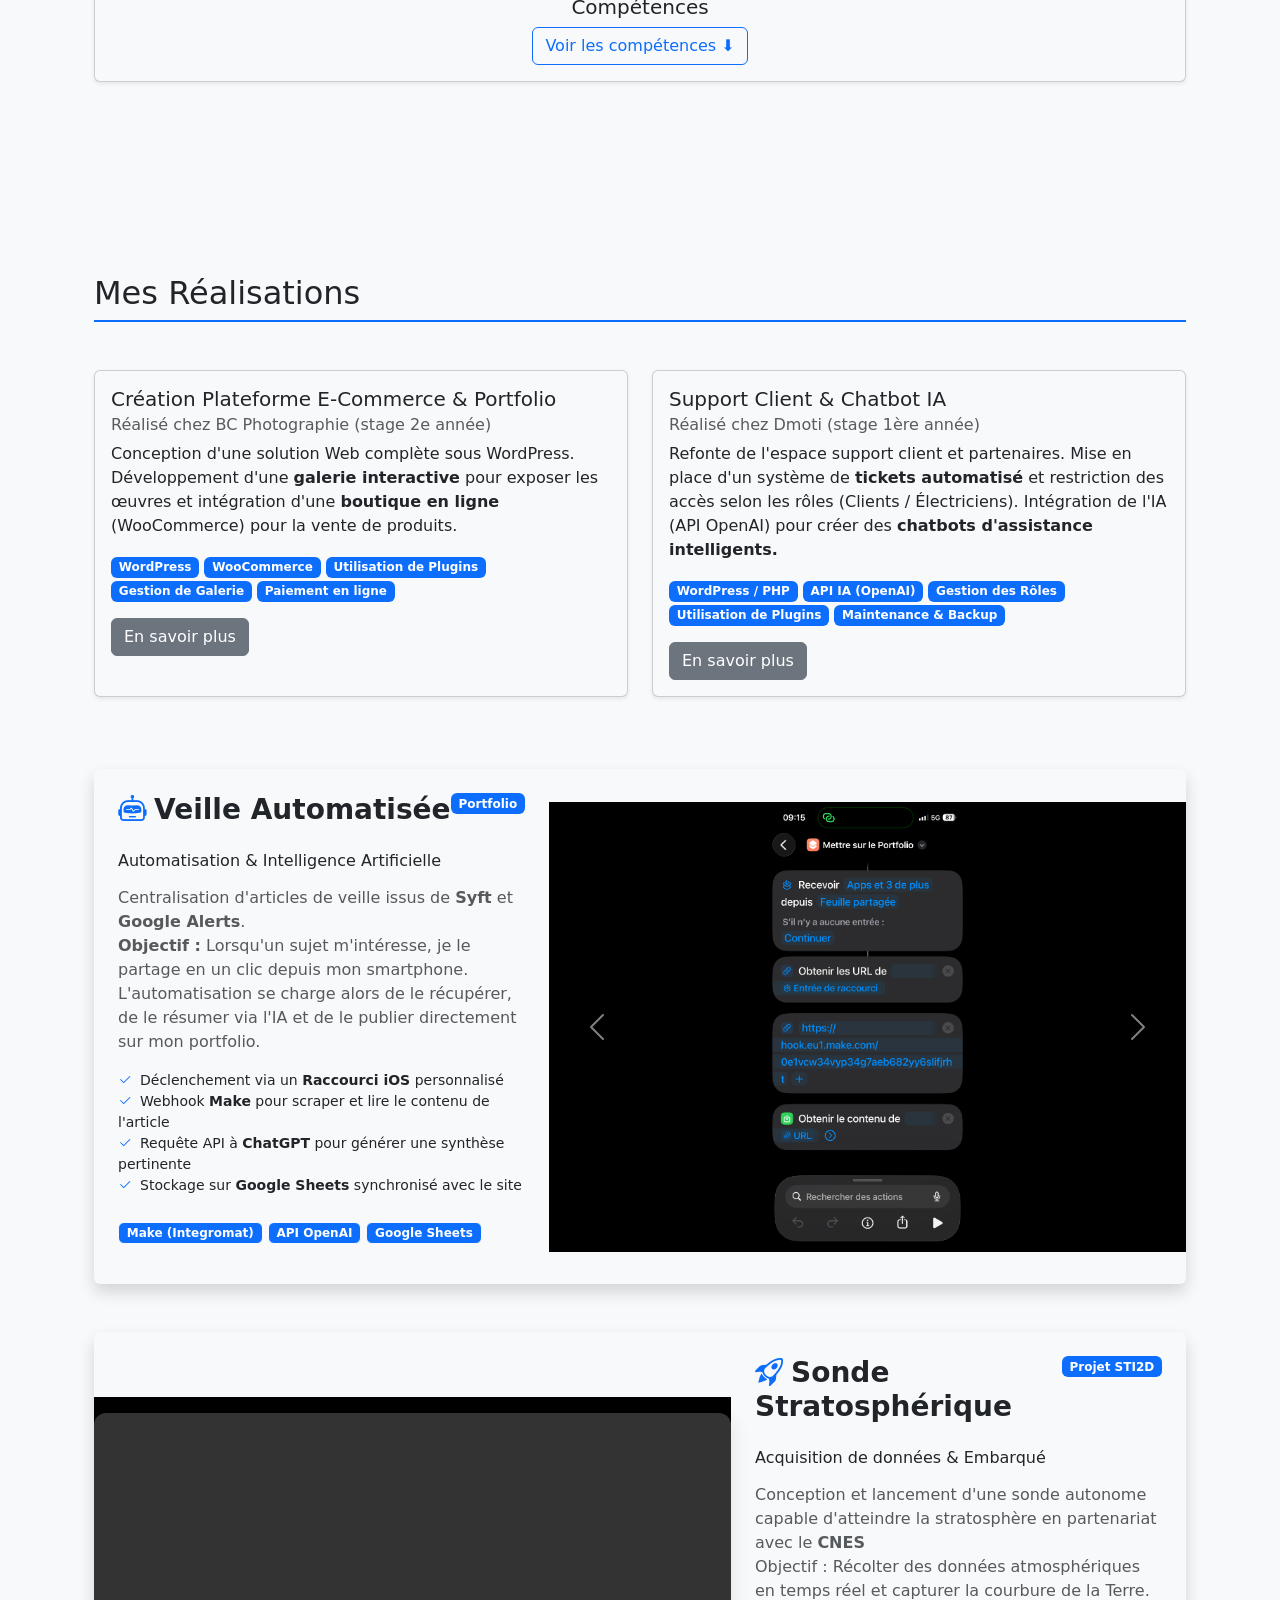
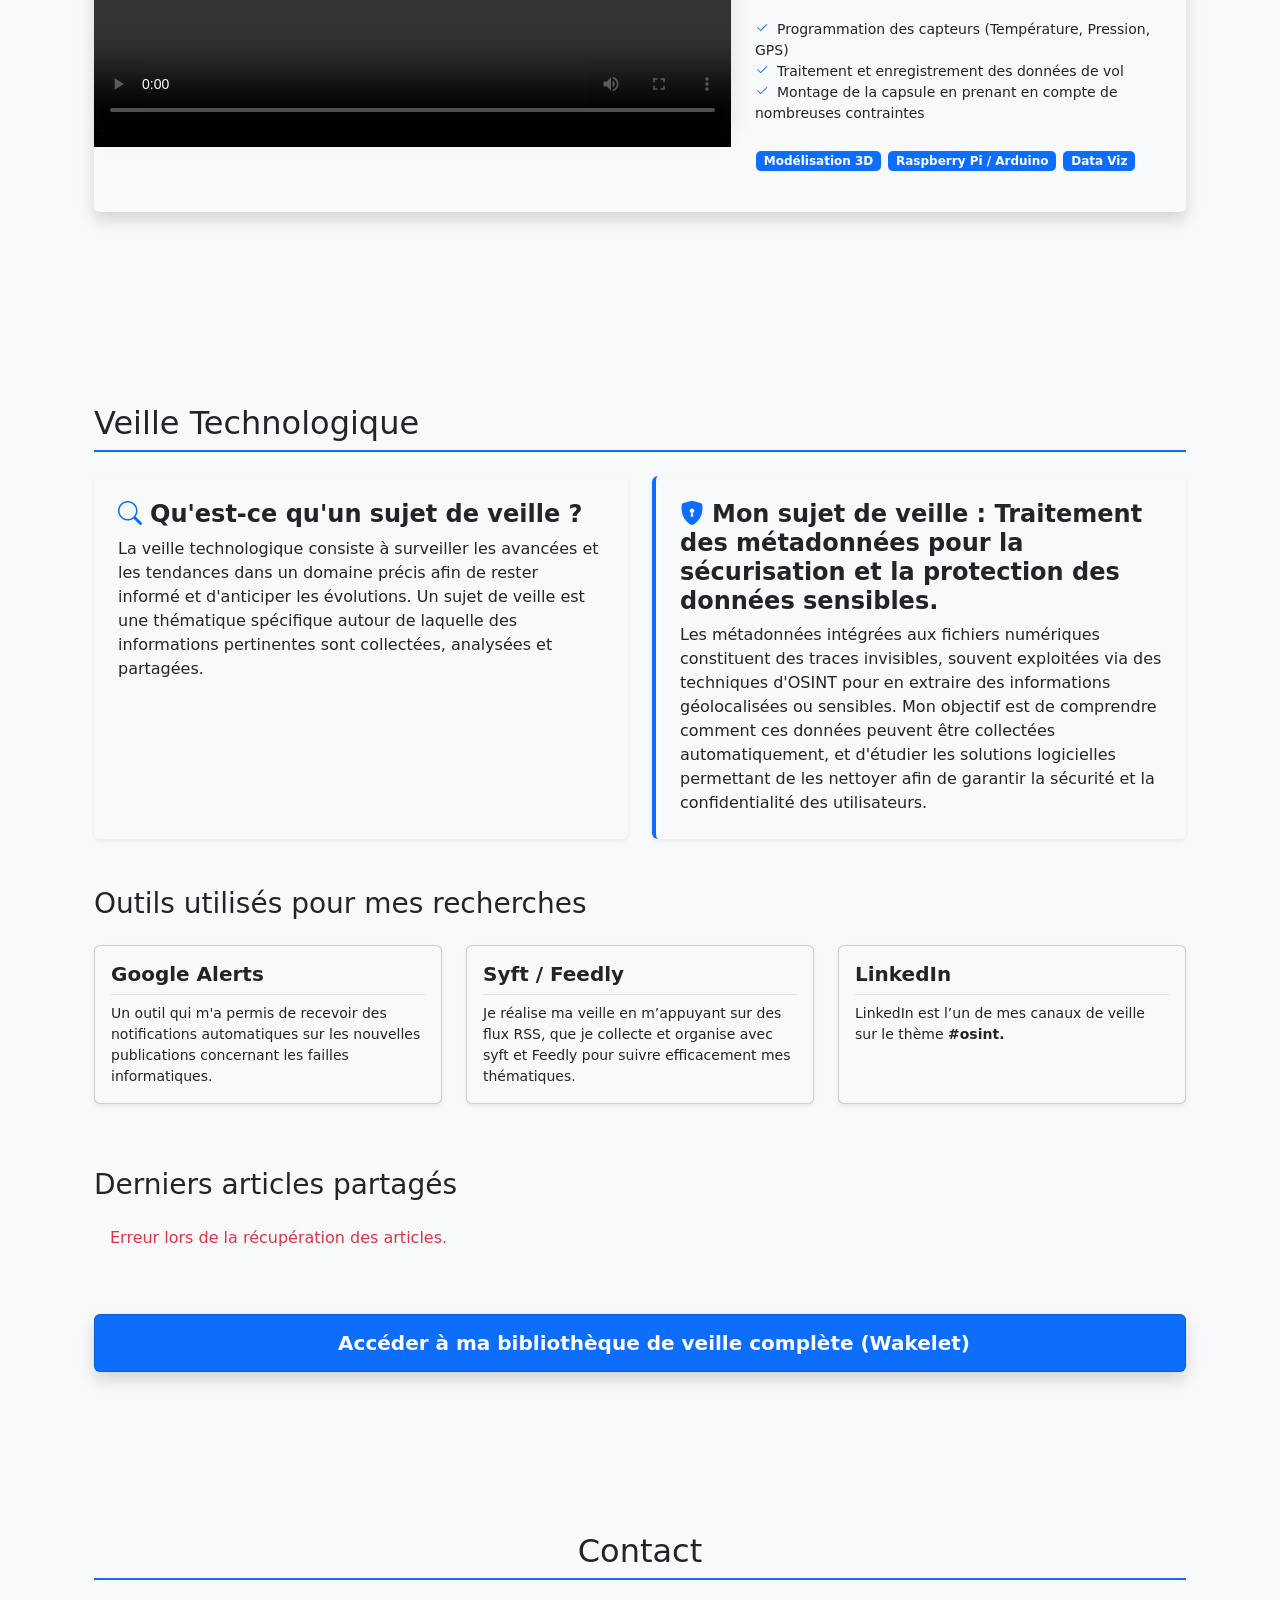
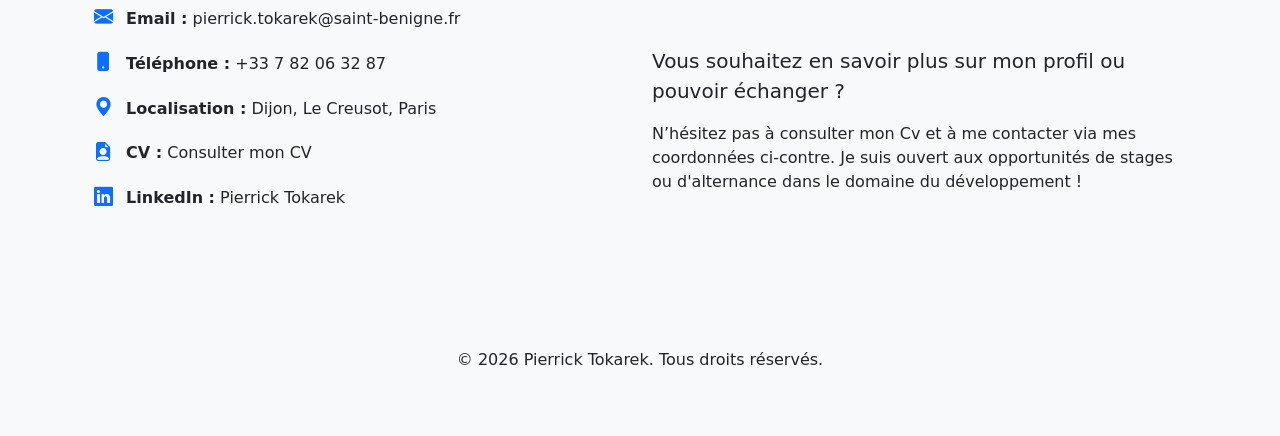
==== commit 1facdec5: "finalisation" ====
--- a/index.html
+++ b/index.html
@@ -247,6 +247,8 @@
                   <li>VirtualBox</li>
                   <li>Suite Office 365</li>
                   <li>Wordpress</li>
+                  <li>Elementor</li>
+                  <li>WooCommerce</li>
                 </ul>
               </div>
             </div>
@@ -324,7 +326,7 @@
                 <!-- <img src="https://via.placeholder.com/600x300?text=App+Mobile+FastFood" class="card-img-top" alt="Application FastFood"> -->
                 <div class="card-body">
                     <h5 class="card-title">Création Plateforme E-Commerce & Portfolio</h5>
-                    <h6 class="card-subtitle mb-2 text-muted">En cours chez BC Photographie (stage 2e année)</h6>
+                    <h6 class="card-subtitle mb-2 text-muted">Réalisé chez BC Photographie (stage 2e année)</h6>
                     <p class="card-text">
                         Conception d'une solution Web complète sous WordPress.
                         Développement d'une <strong>galerie interactive</strong> pour exposer les œuvres et intégration d'une <strong>boutique en ligne</strong> (WooCommerce) pour la vente de produits.
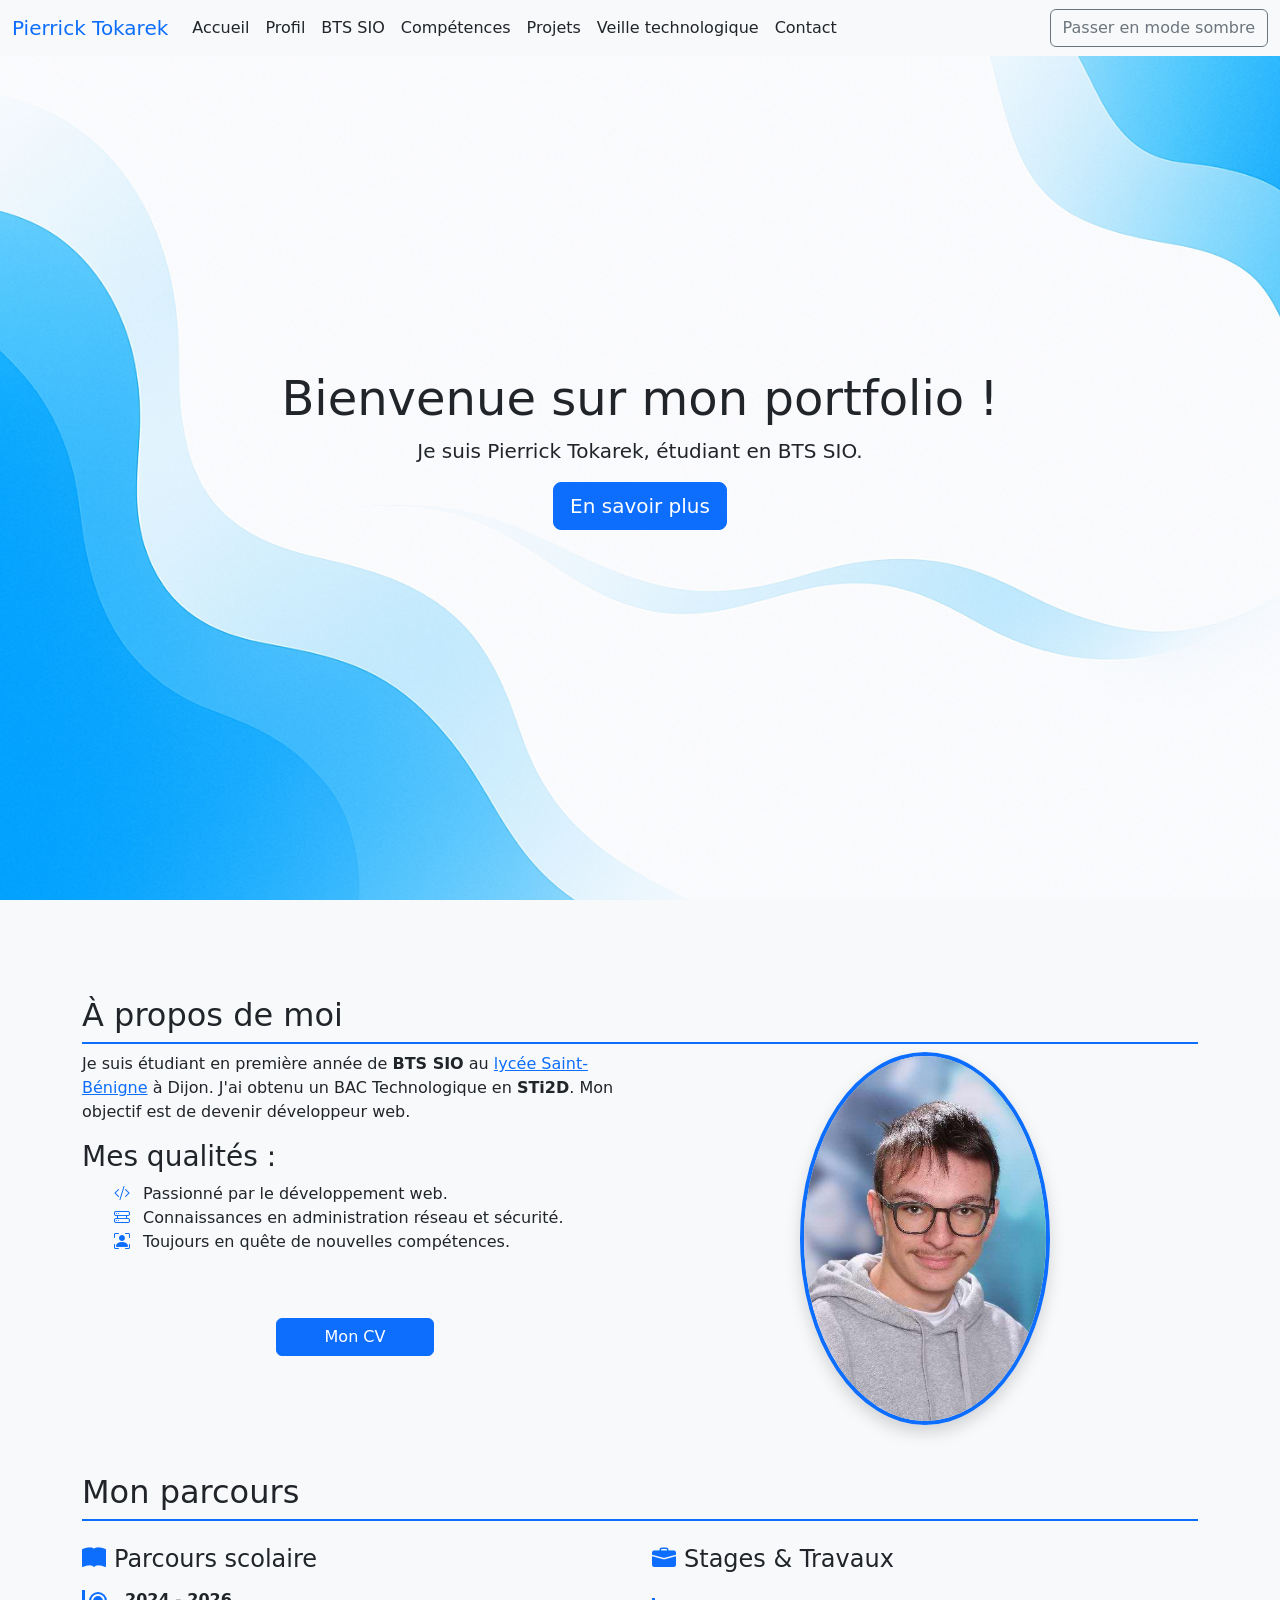
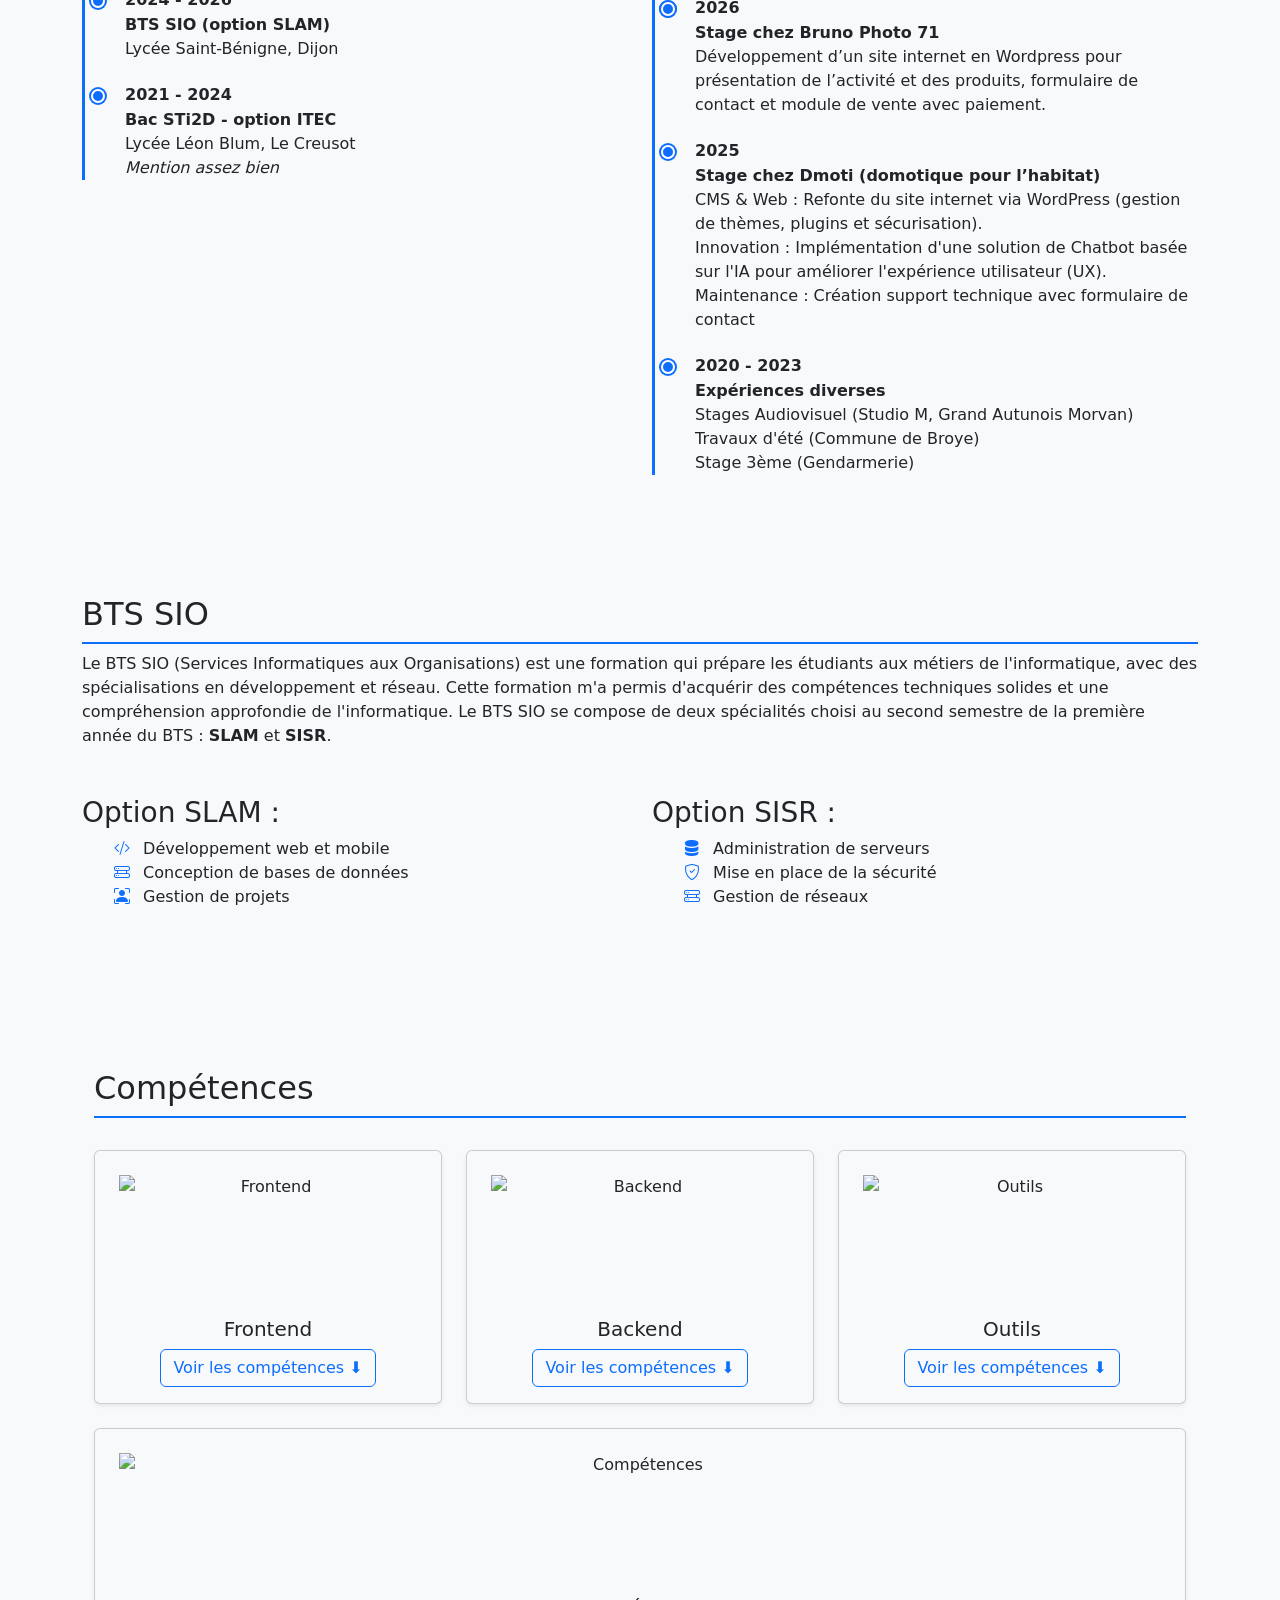
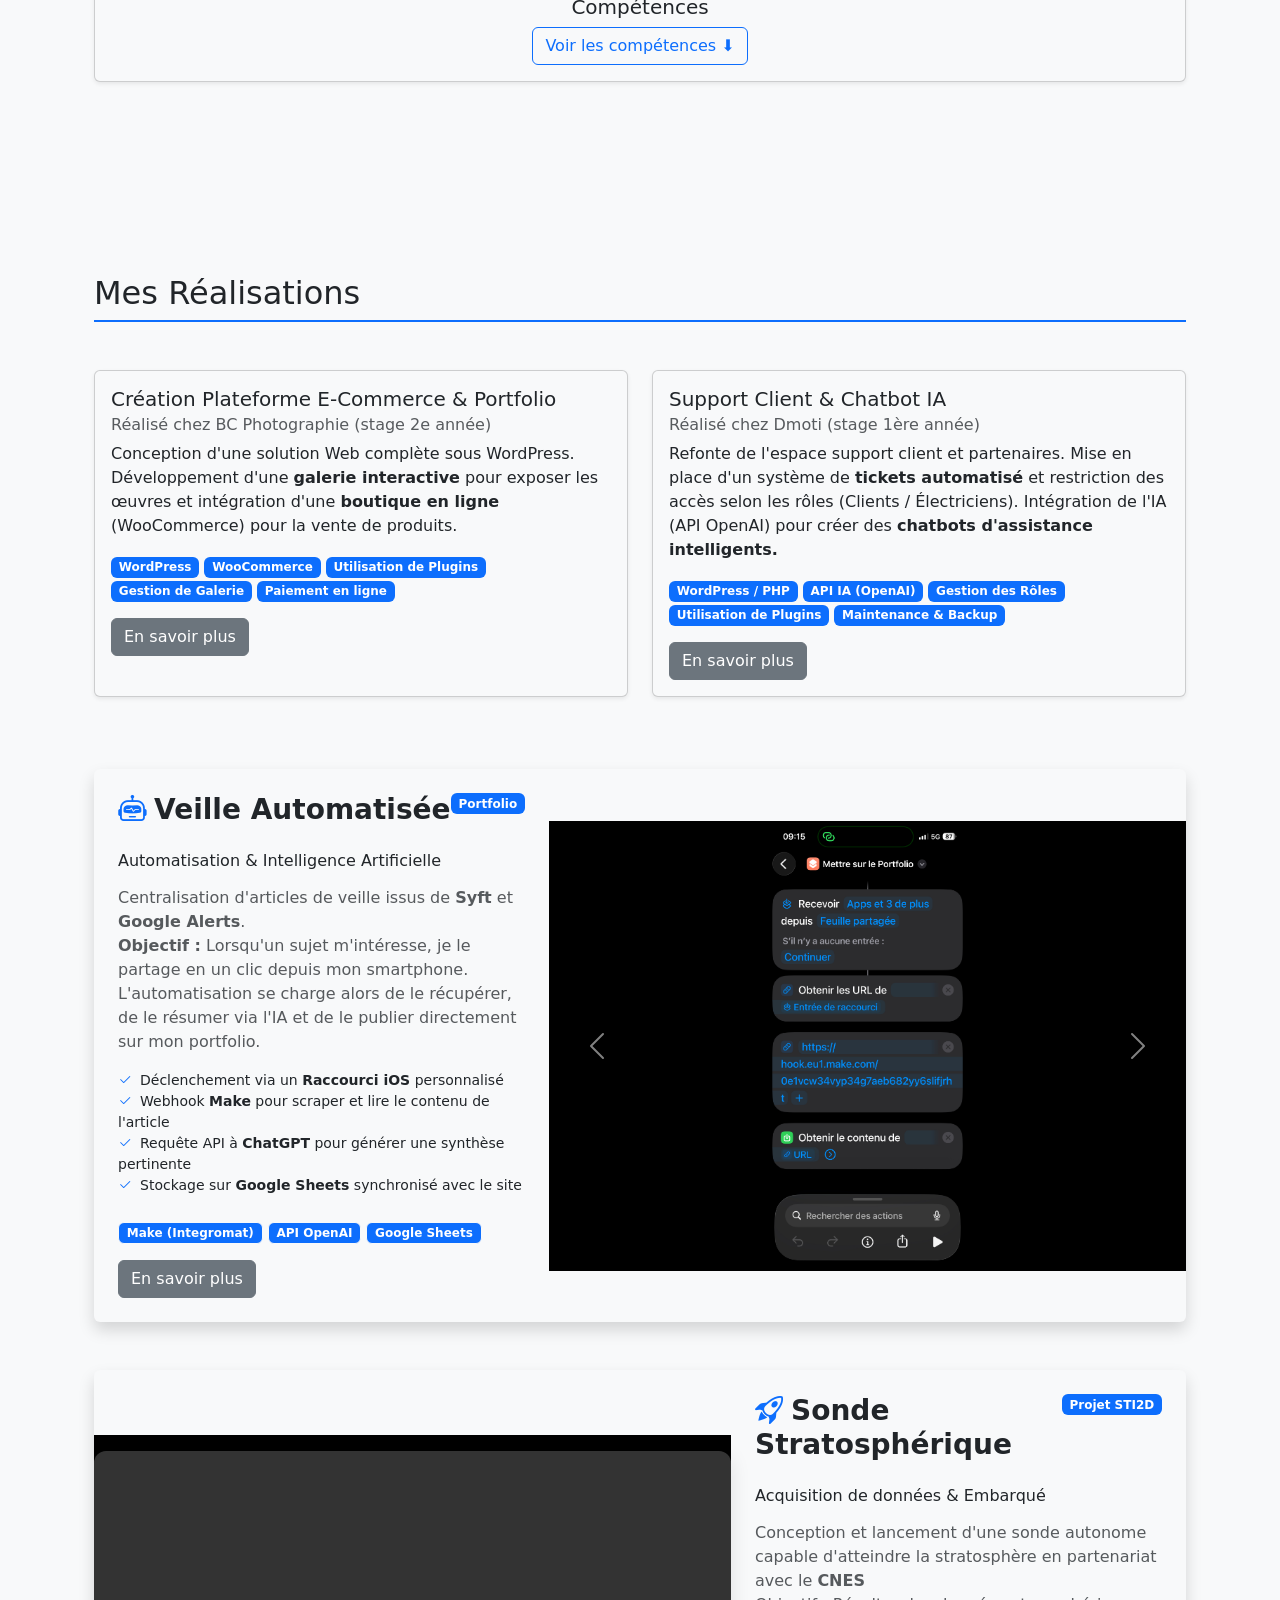
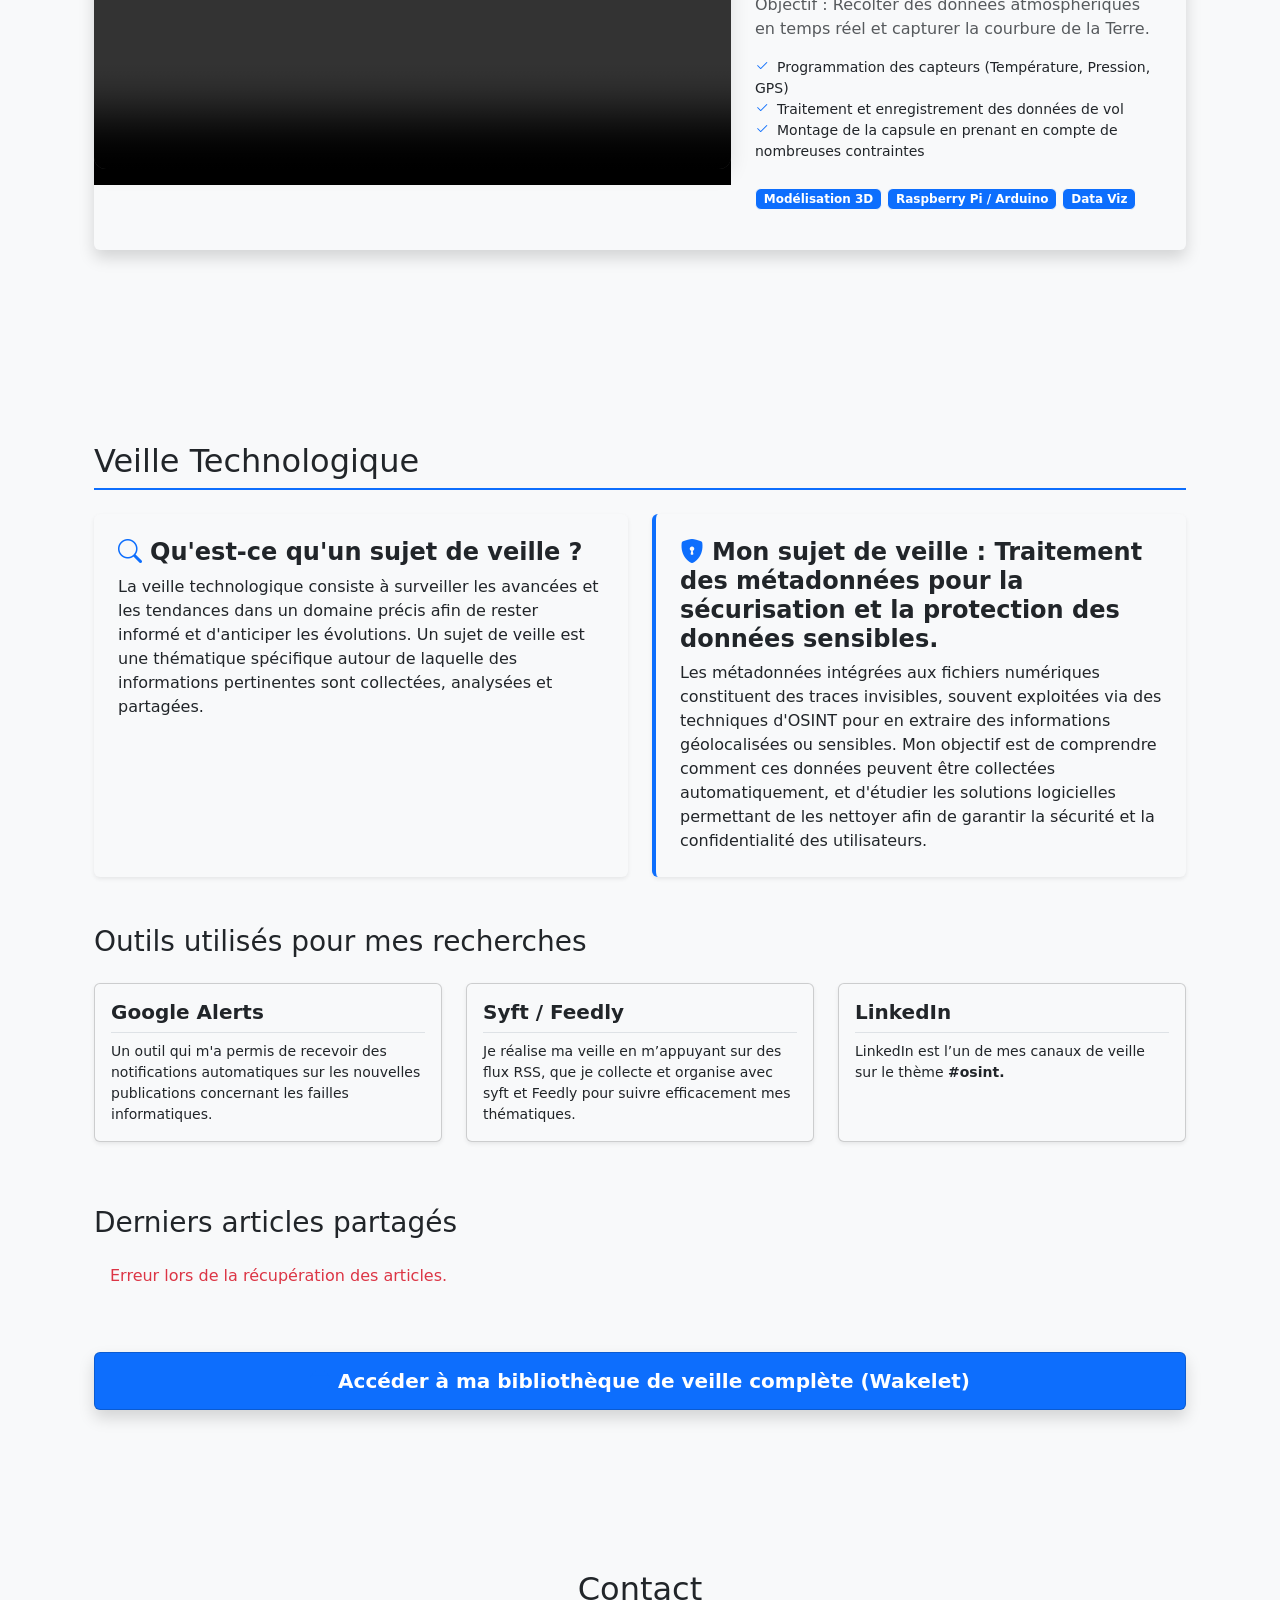
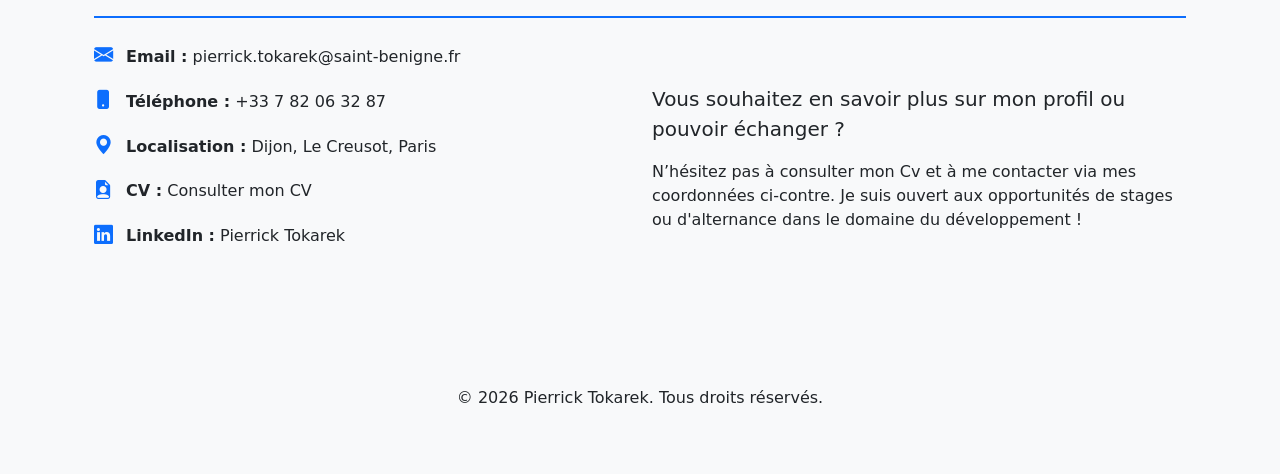
==== commit 518c6629: "rajout des boutons et veille" ====
--- a/index.html
+++ b/index.html
@@ -403,6 +403,9 @@
                             <span class="badge bg-primary border border-light">API OpenAI</span>
                             <span class="badge bg-primary border border-light">Google Sheets</span>
                         </div>
+                        <a href="veille.html" class="btn btn-secondary">
+                          En savoir plus
+                        </a>
                     </div>
                 </div>
 
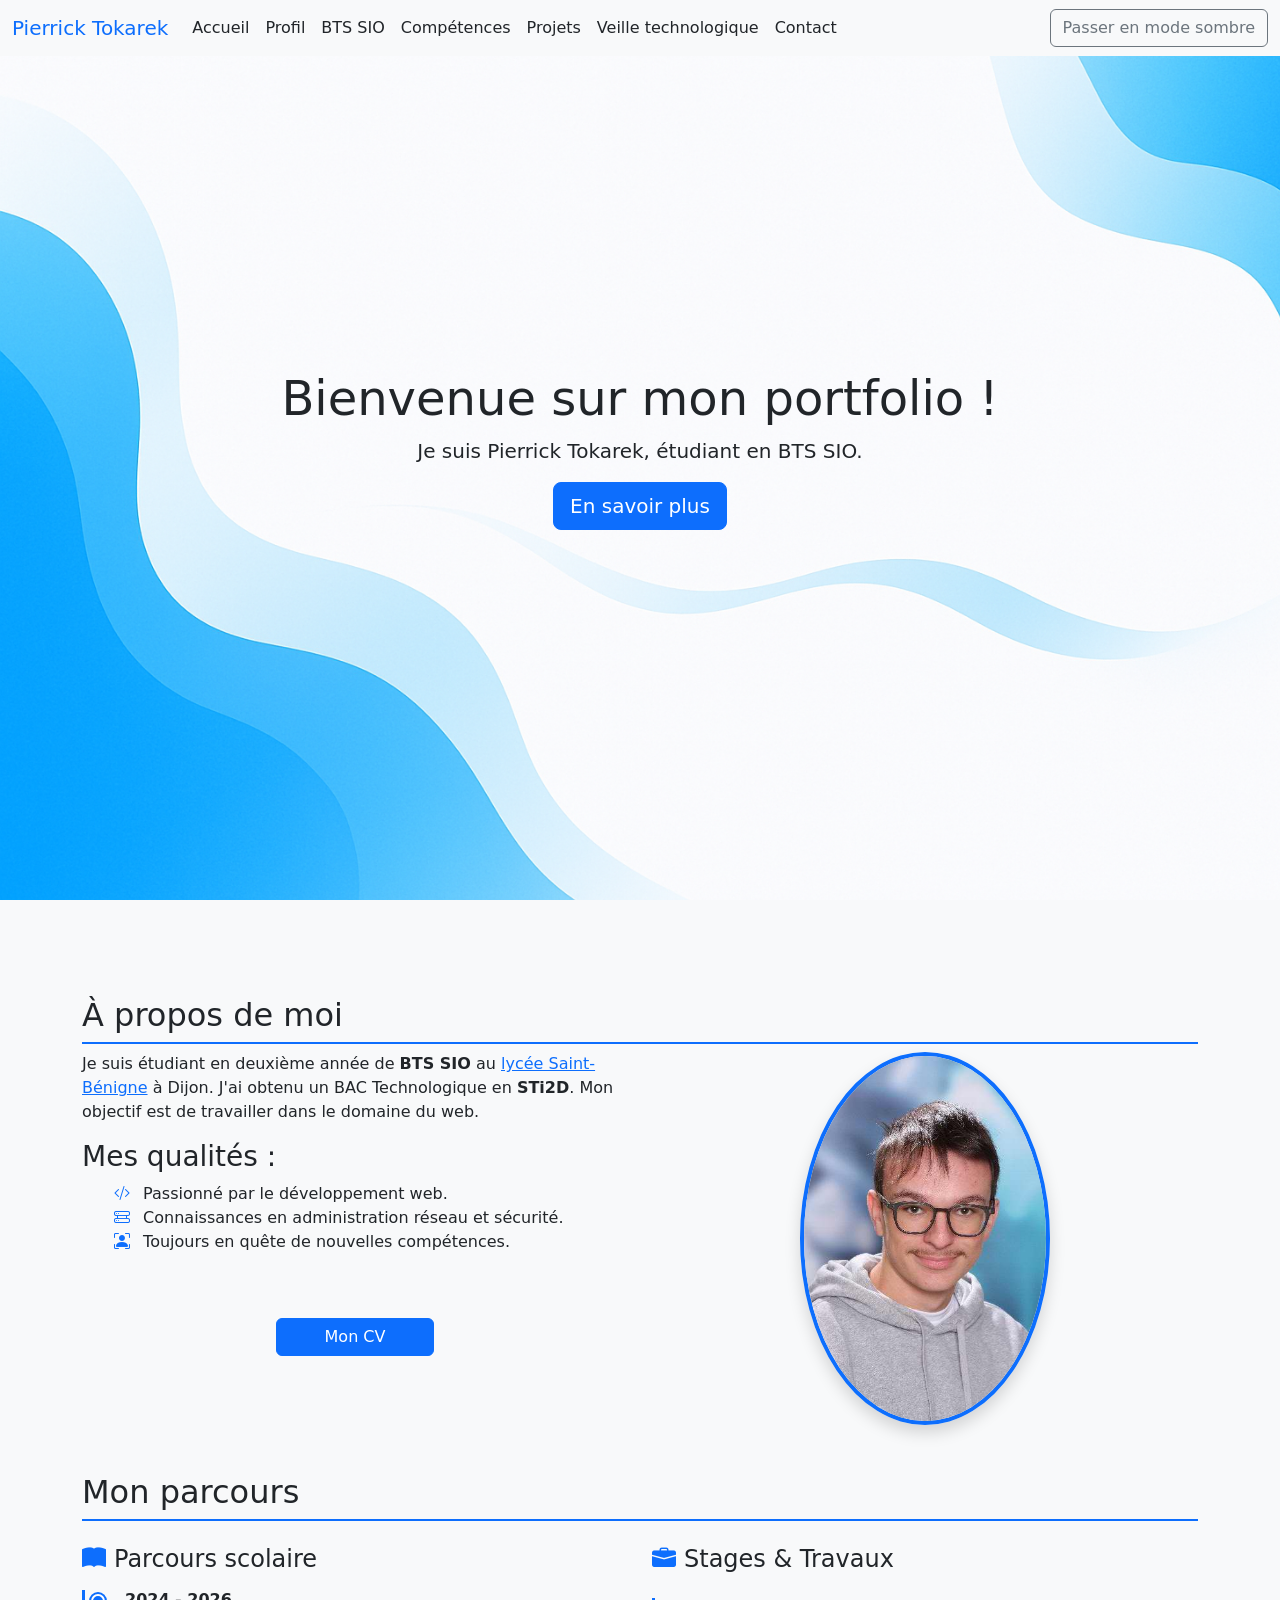
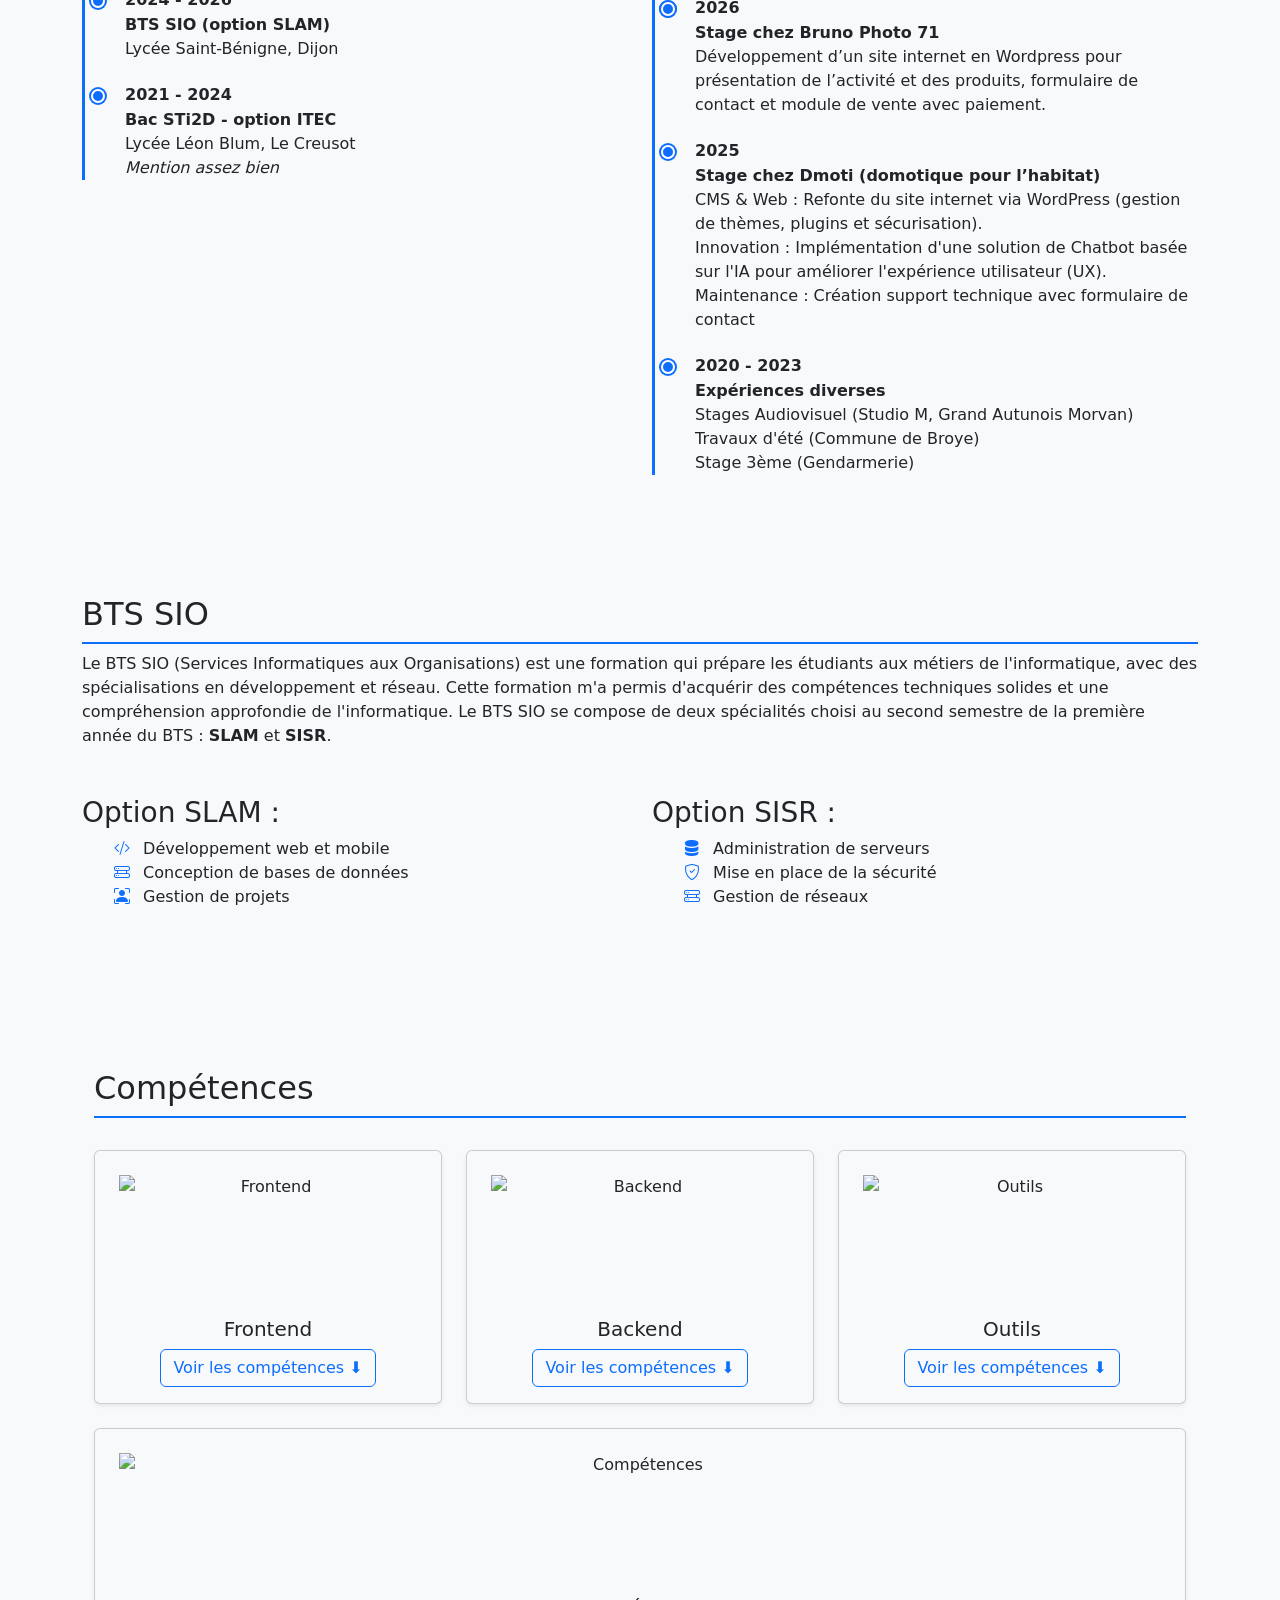
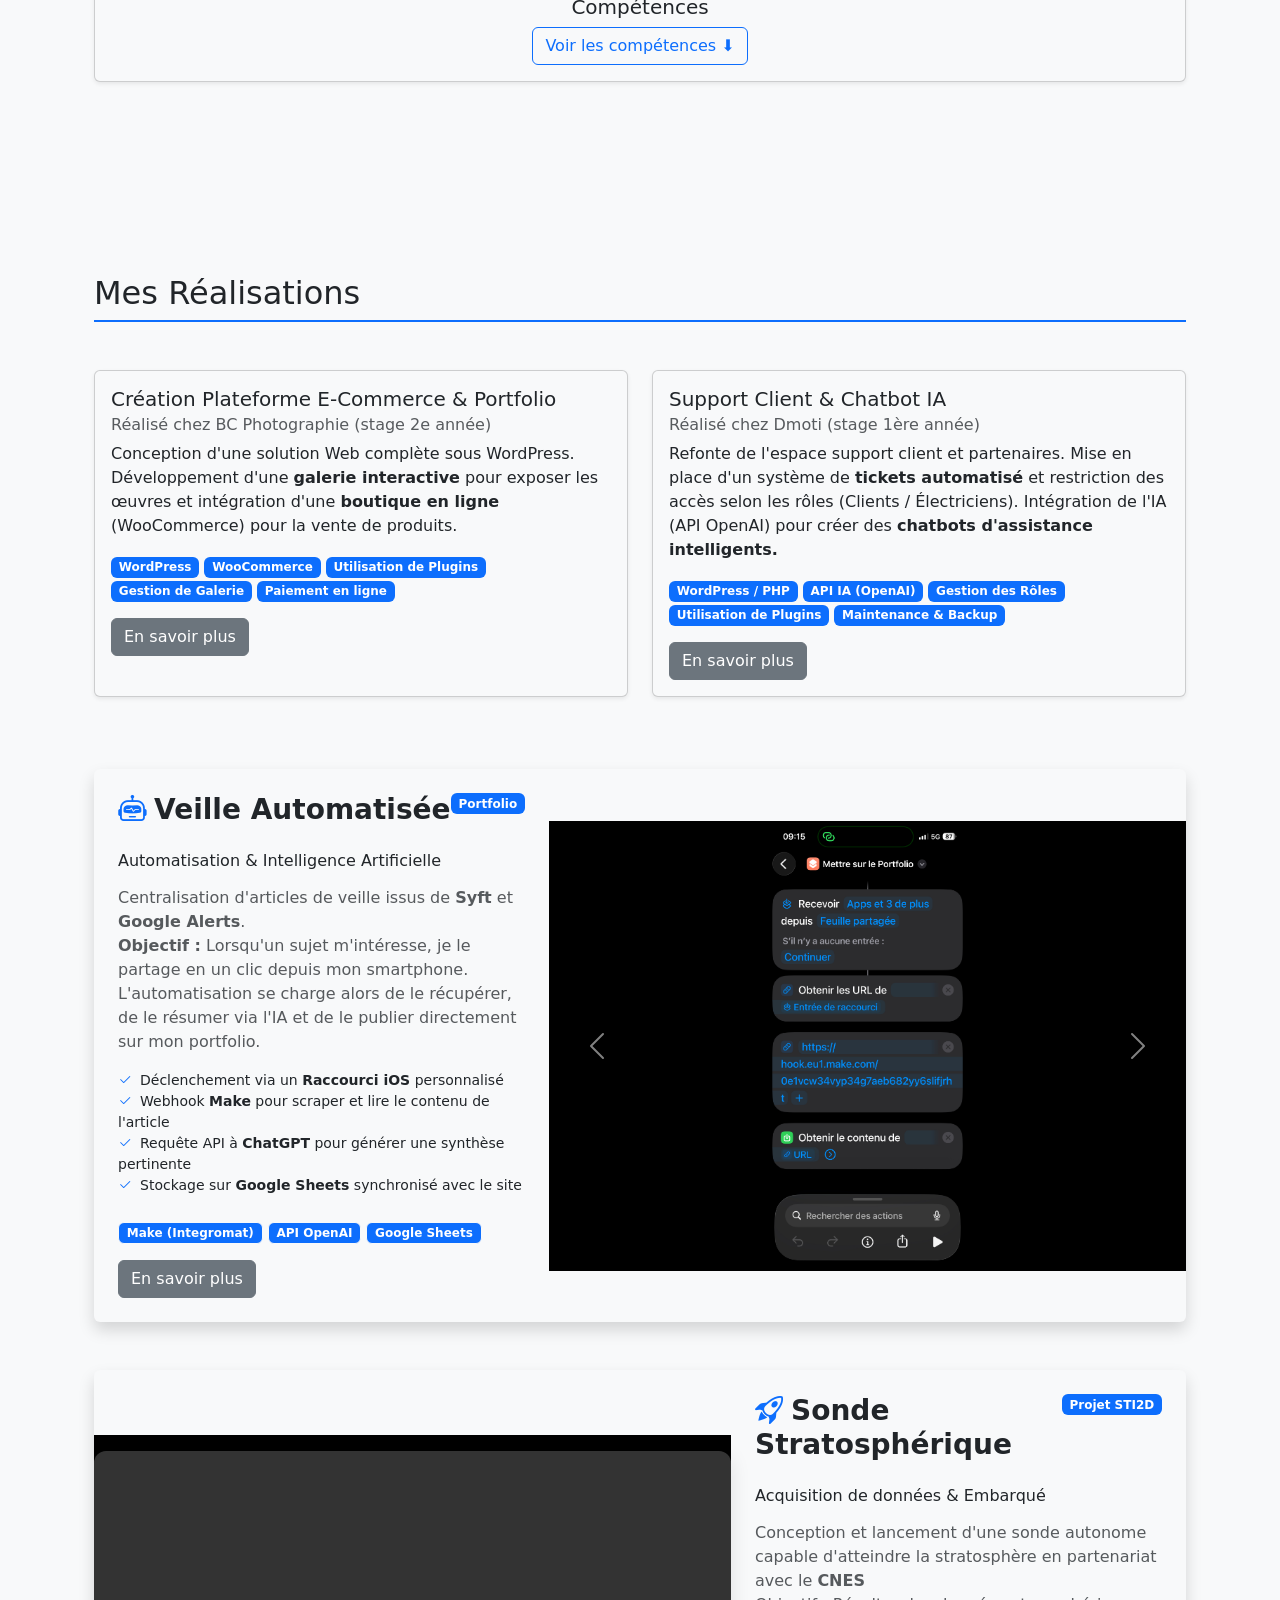
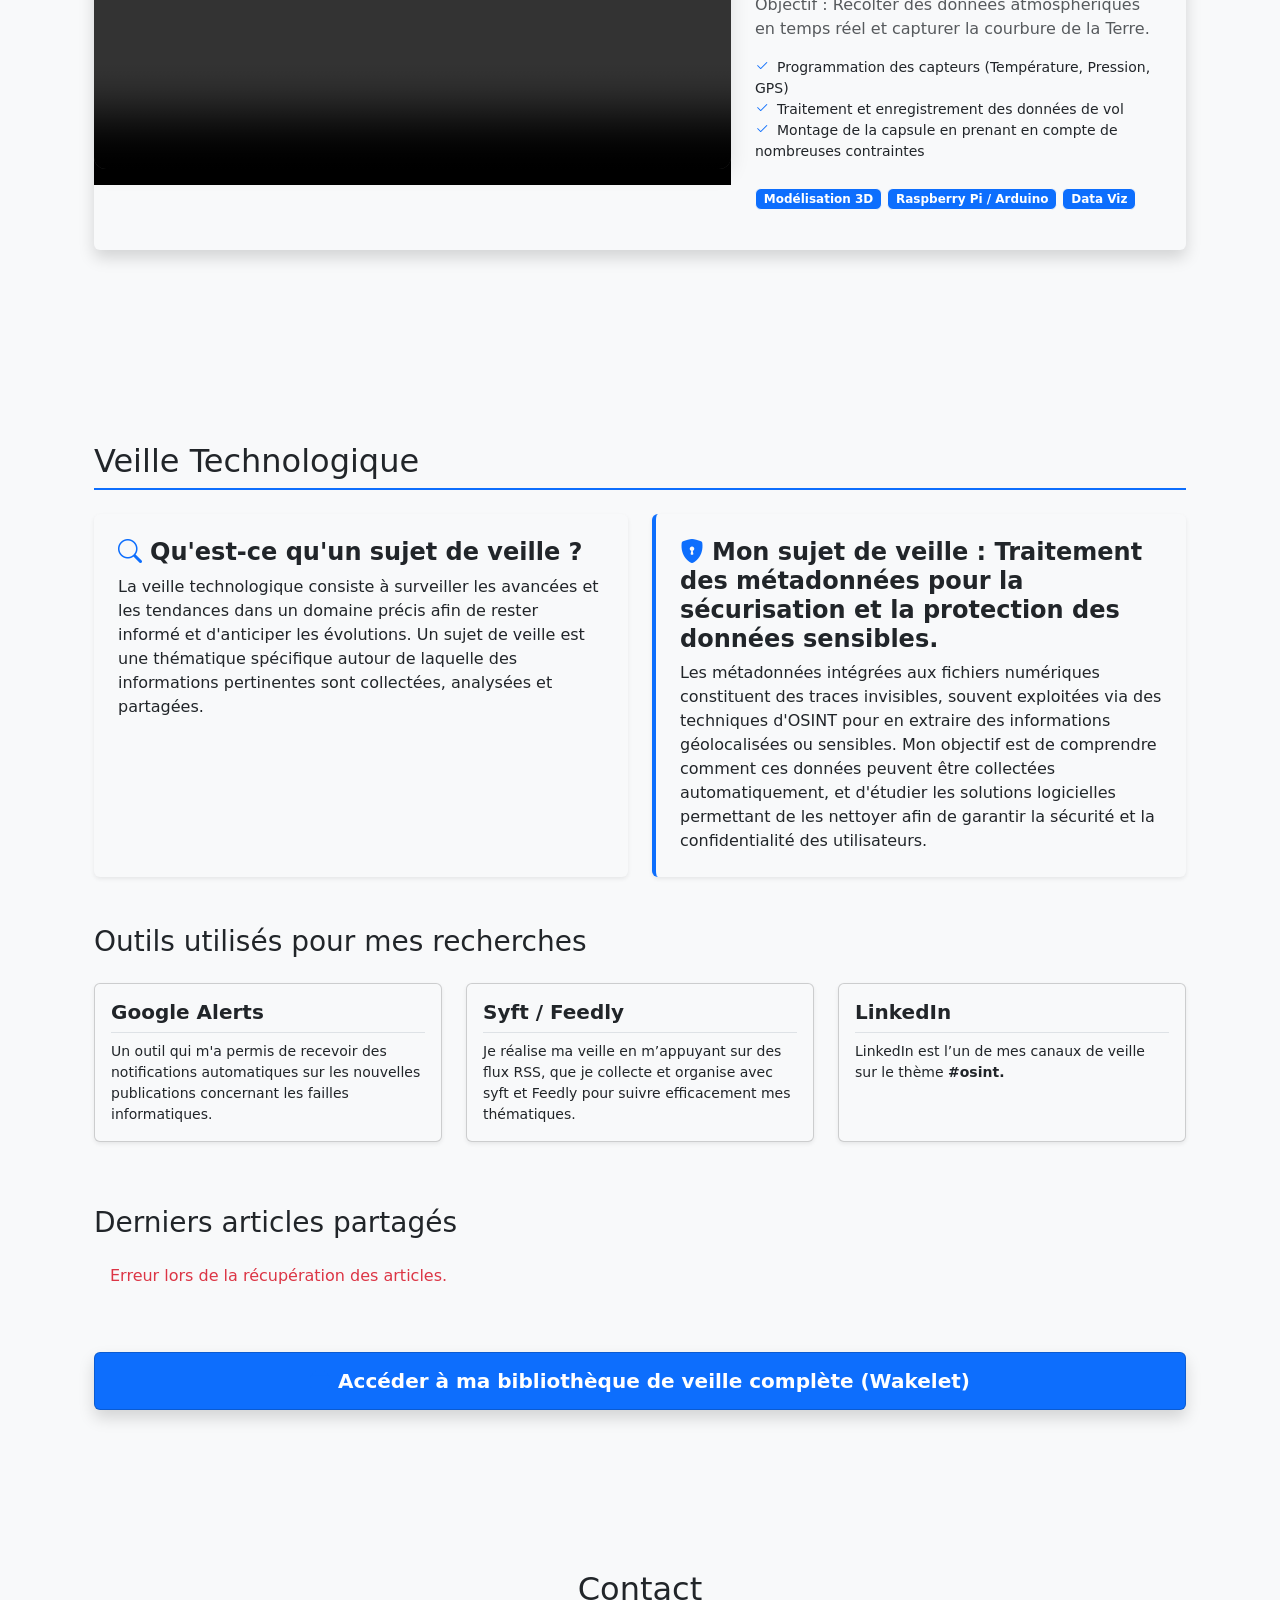
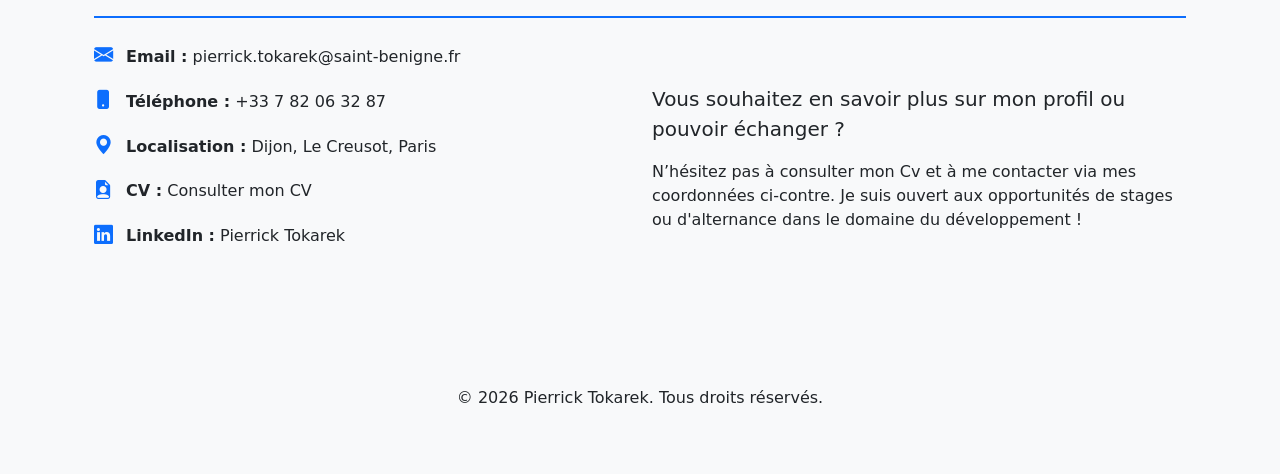
==== commit f256f3dd: "modif texte et competence" ====
--- a/index.html
+++ b/index.html
@@ -54,7 +54,7 @@
     <div class="row">
       <!-- Présentation -->
       <div class="col-md-6">
-        <p>Je suis étudiant en première année de <strong>BTS SIO</strong> au <a href="https://www.sb-lycee.fr/">lycée Saint-Bénigne</a> à Dijon. J'ai obtenu un BAC Technologique en <strong>STi2D</strong>. Mon objectif est de devenir développeur web.</p>
+        <p>Je suis étudiant en deuxième année de <strong>BTS SIO</strong> au <a href="https://www.sb-lycee.fr/">lycée Saint-Bénigne</a> à Dijon. J'ai obtenu un BAC Technologique en <strong>STi2D</strong>. Mon objectif est de travailler dans le domaine du web.</p>
         <h3>Mes qualités :</h3>
         <ul>
           <li><i class="bi bi-code-slash"></i> Passionné par le développement web.</li>
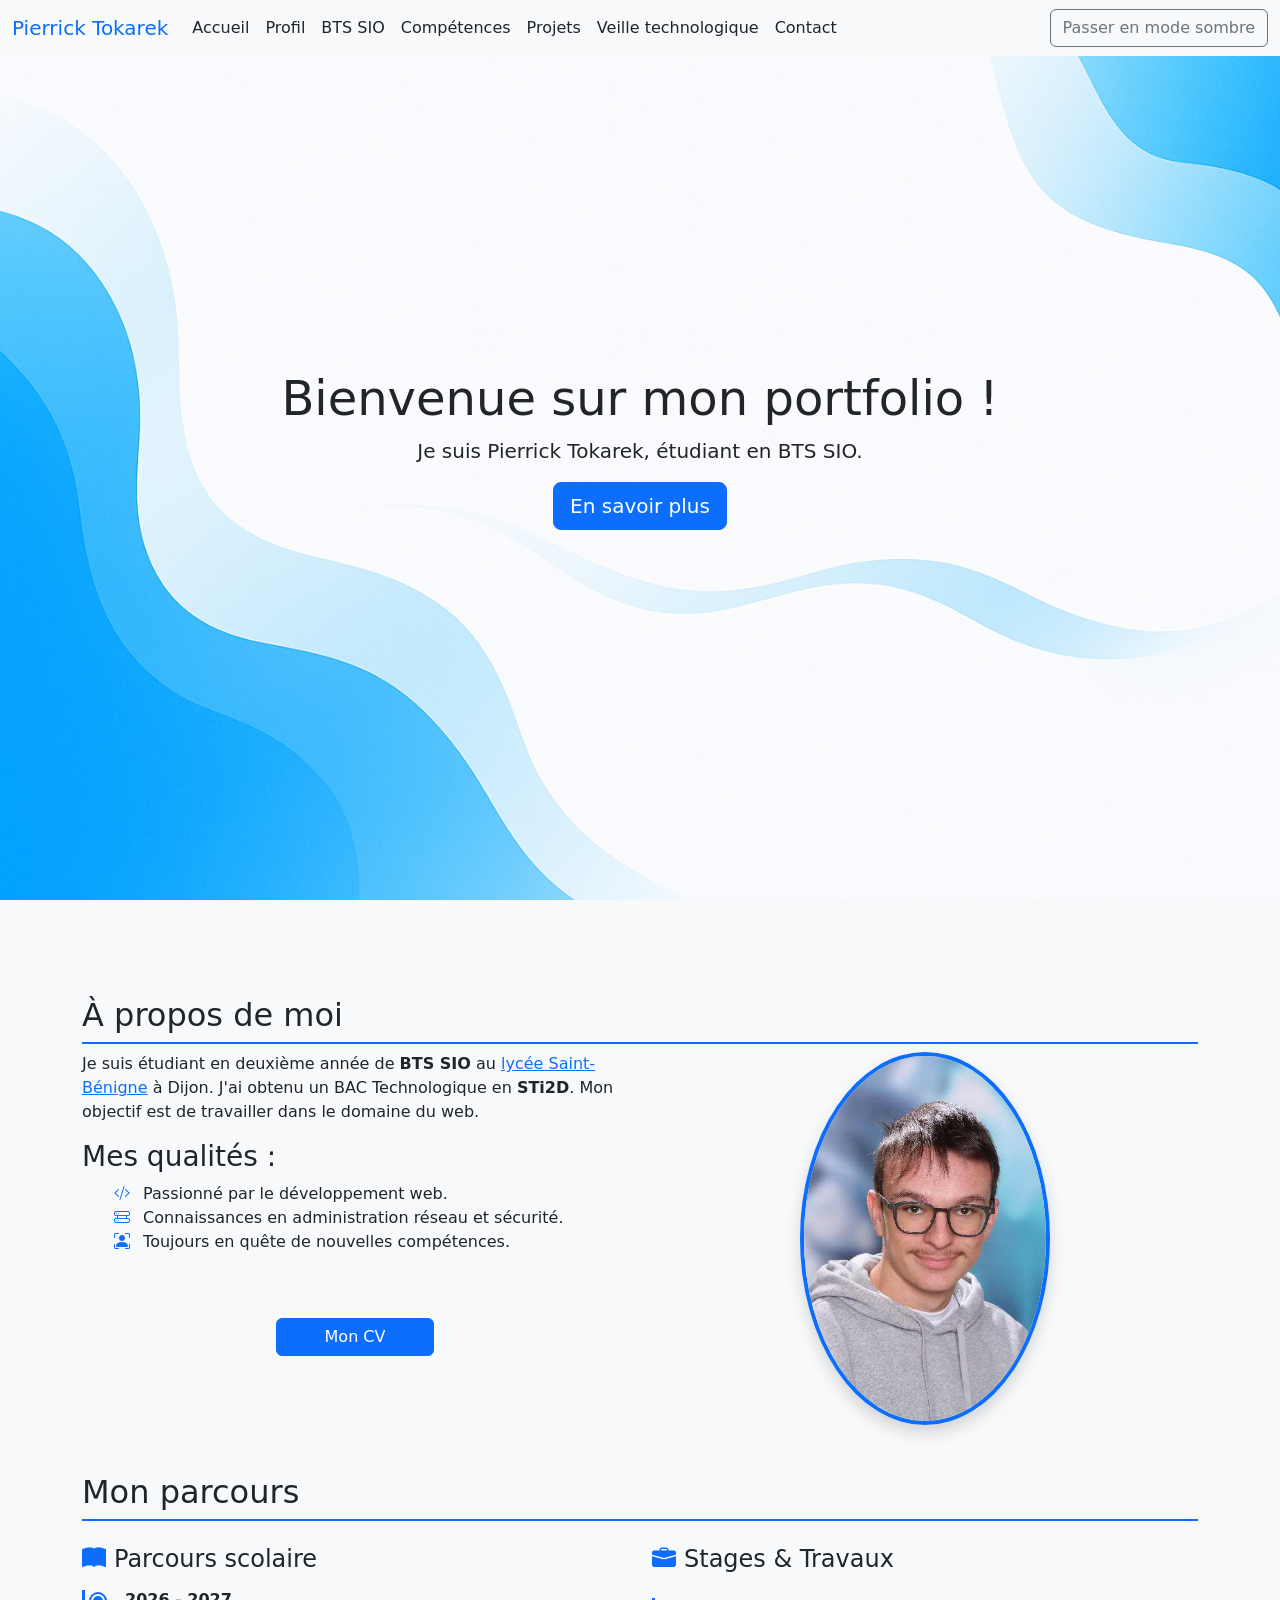
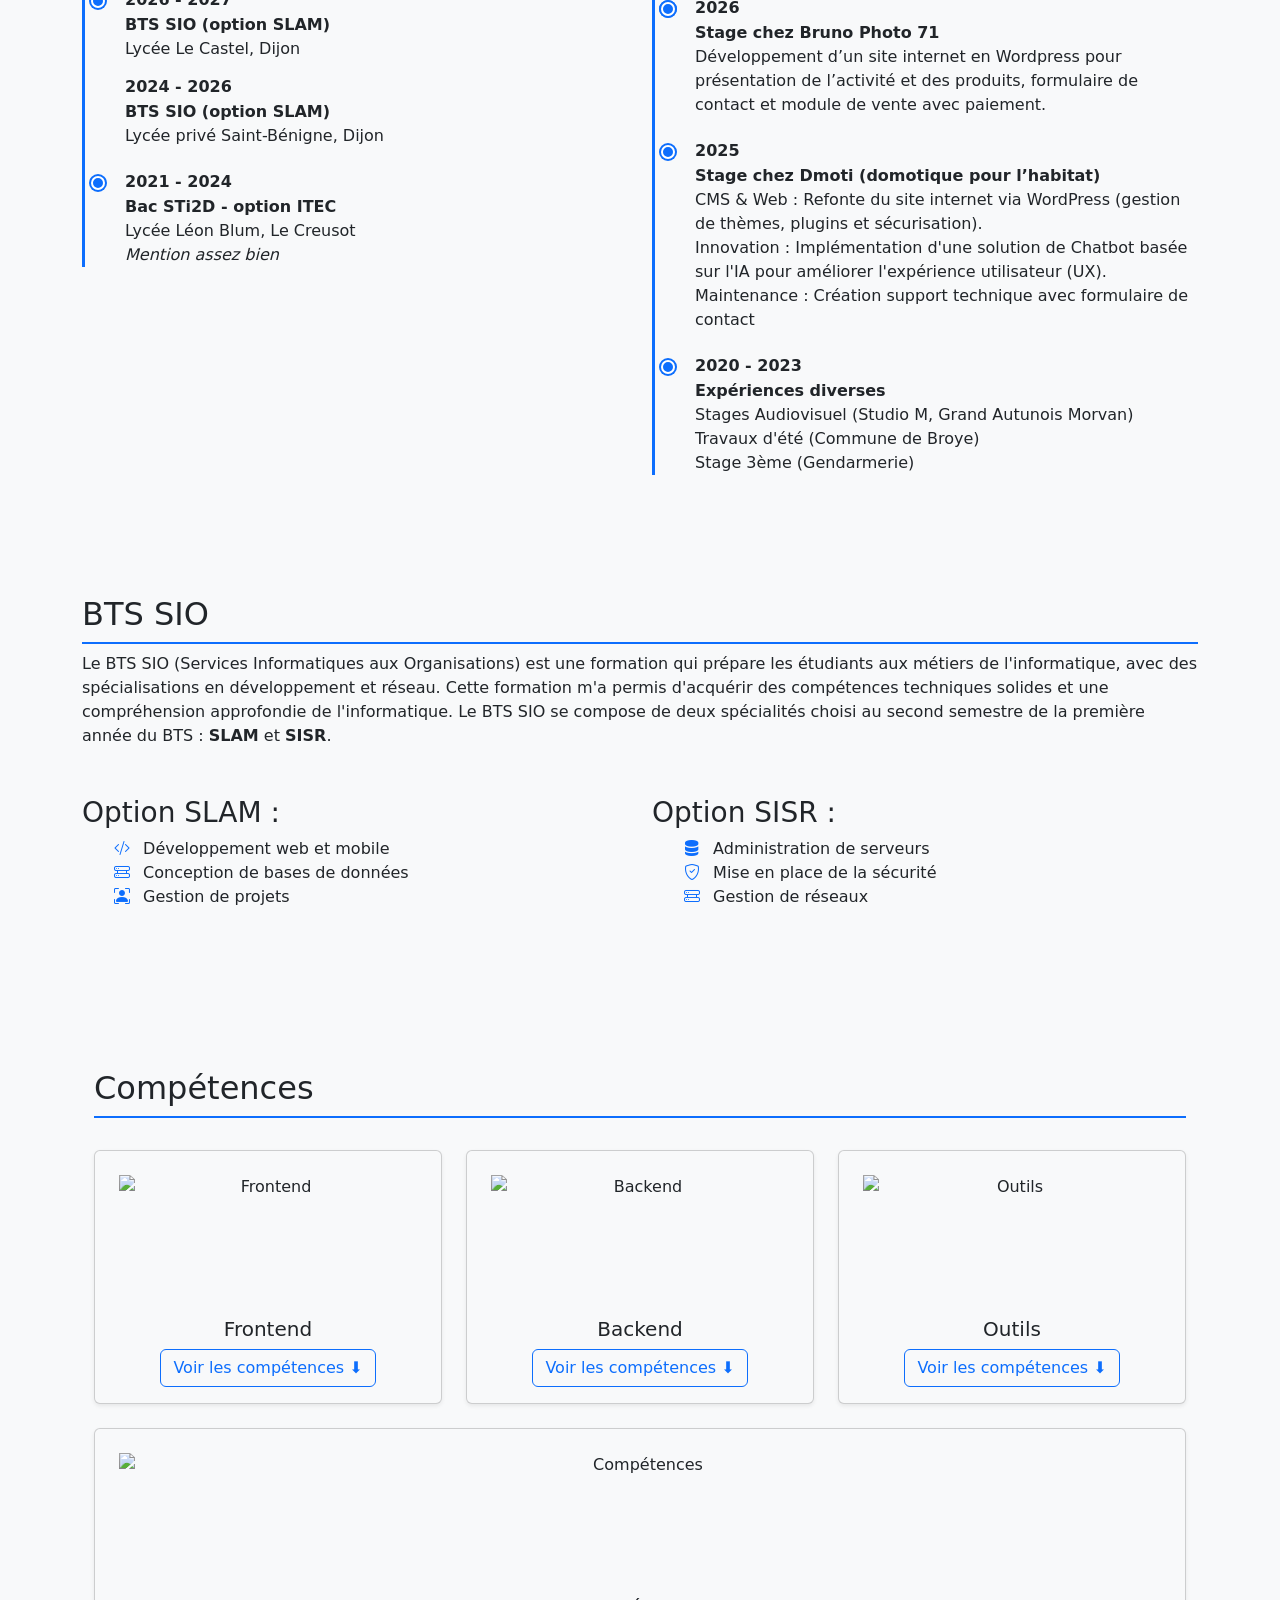
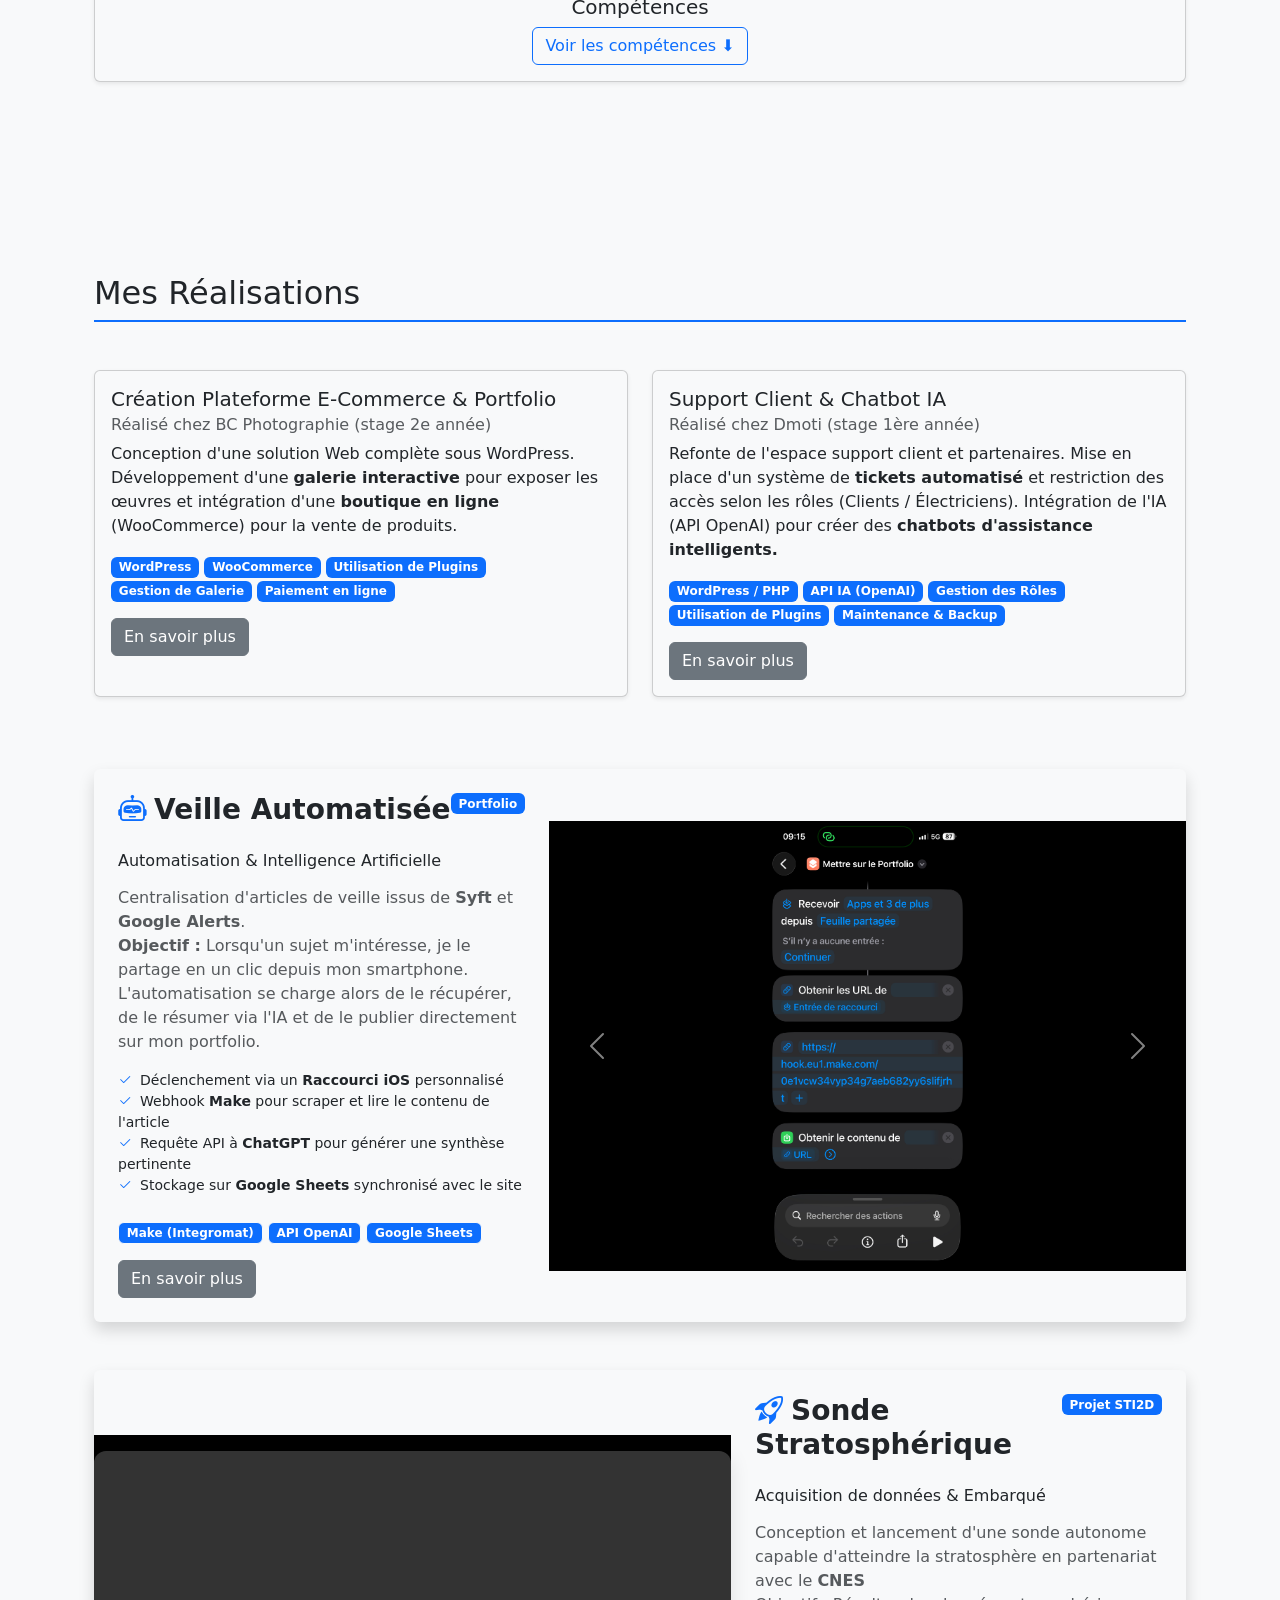
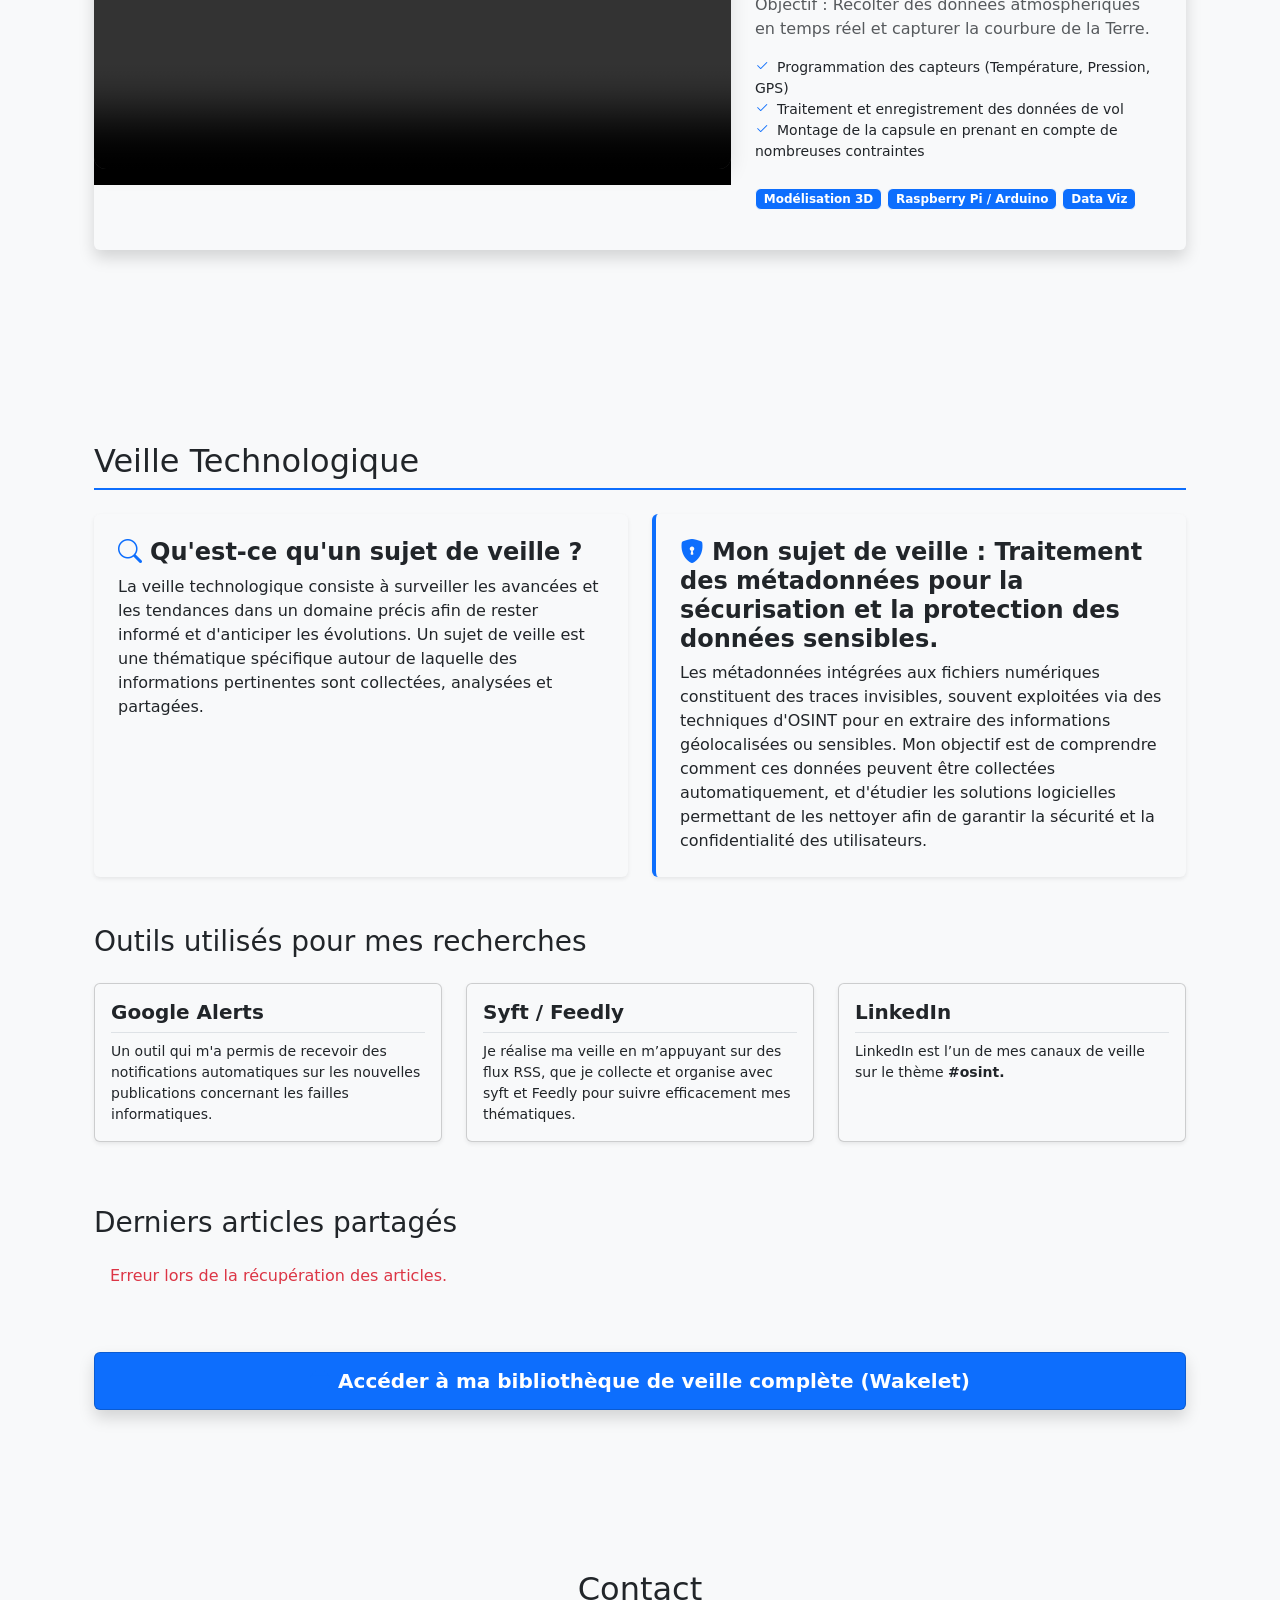
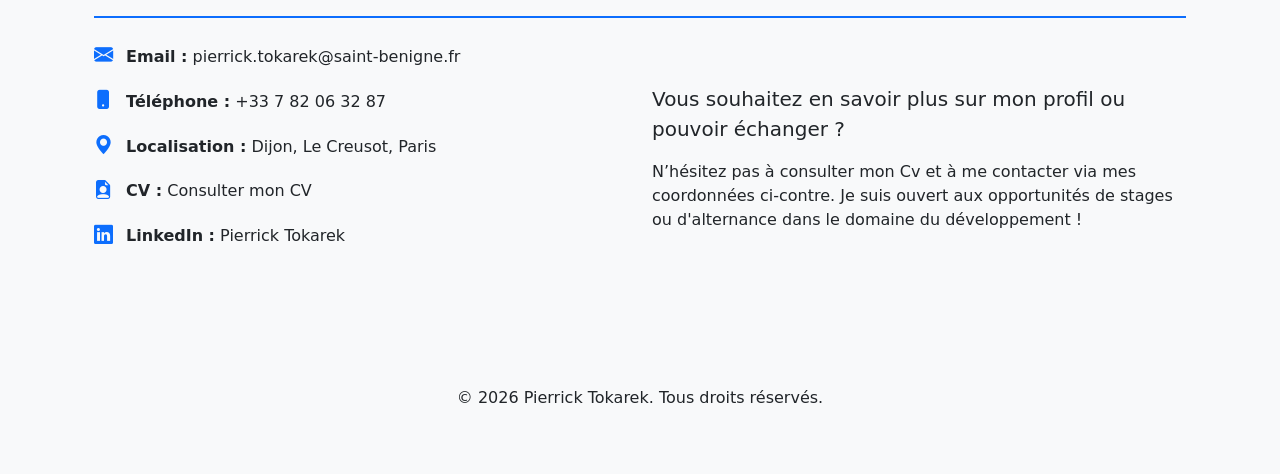
==== commit 57a3e3c6: "ajout nouveau lycee" ====
--- a/index.html
+++ b/index.html
@@ -85,8 +85,12 @@
             <div class="timeline-item">
               <div class="timeline-dot"></div>
               <div class="timeline-content">
+                <h6>2026 - 2027</h6>
+                <p><strong>BTS SIO (option SLAM)</strong><br>Lycée Le Castel, Dijon</p>
+              </div>
+              <div class="timeline-content">
                 <h6>2024 - 2026</h6>
-                <p><strong>BTS SIO (option SLAM)</strong><br>Lycée Saint-Bénigne, Dijon</p>
+                <p><strong>BTS SIO (option SLAM)</strong><br>Lycée privé Saint-Bénigne, Dijon</p>
               </div>
             </div>
             <div class="timeline-item">
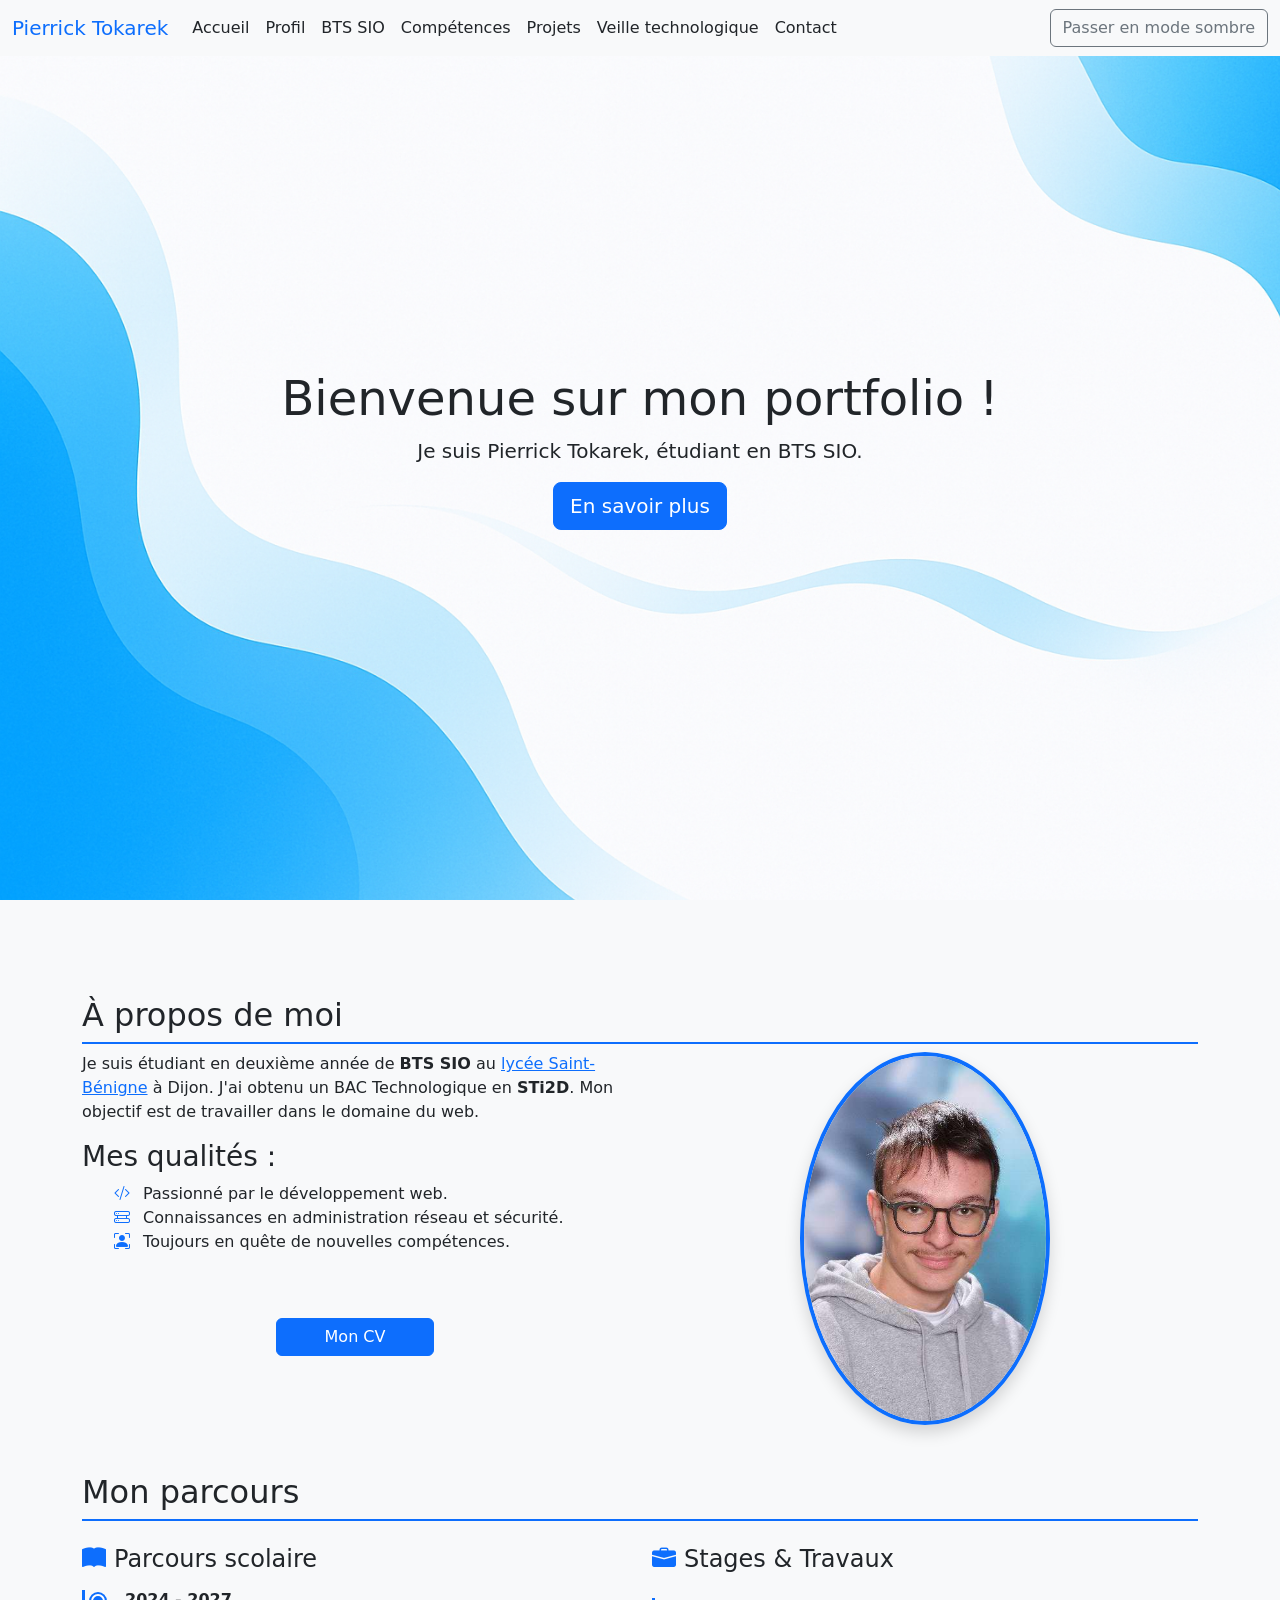
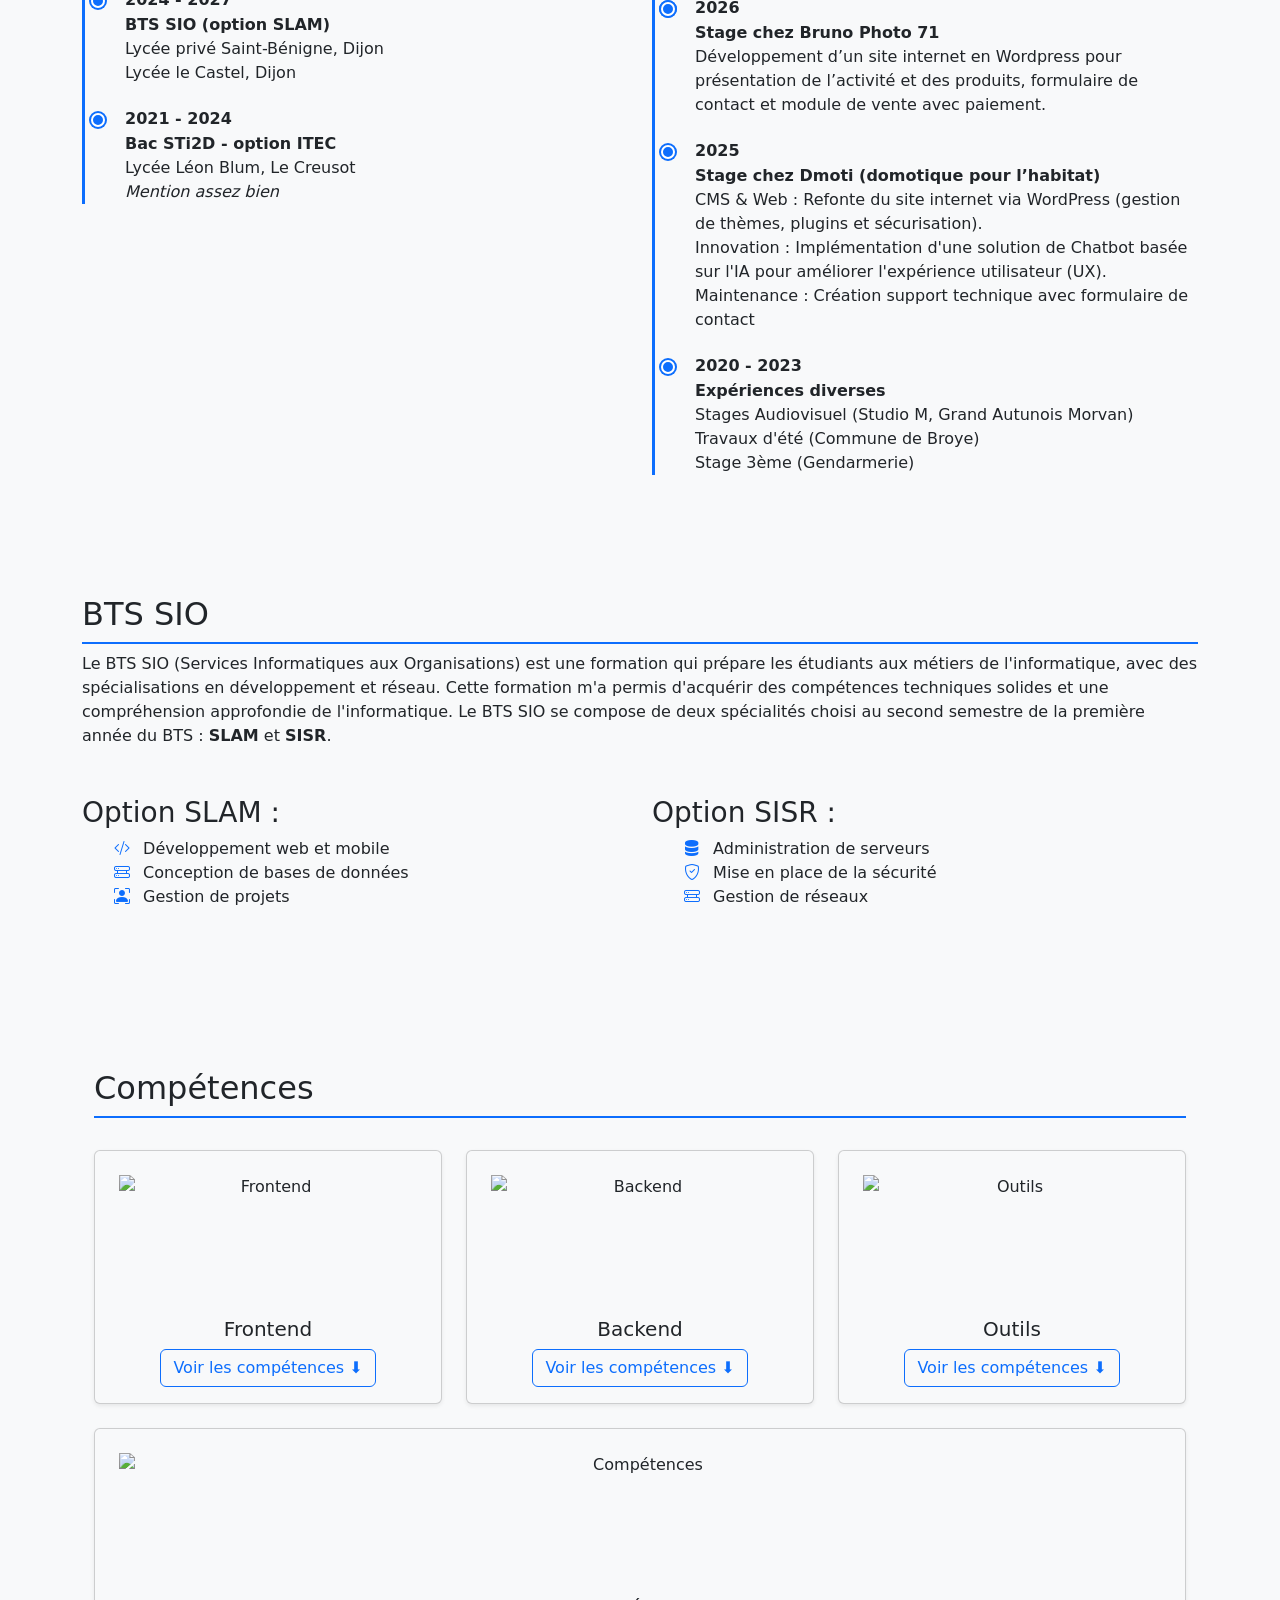
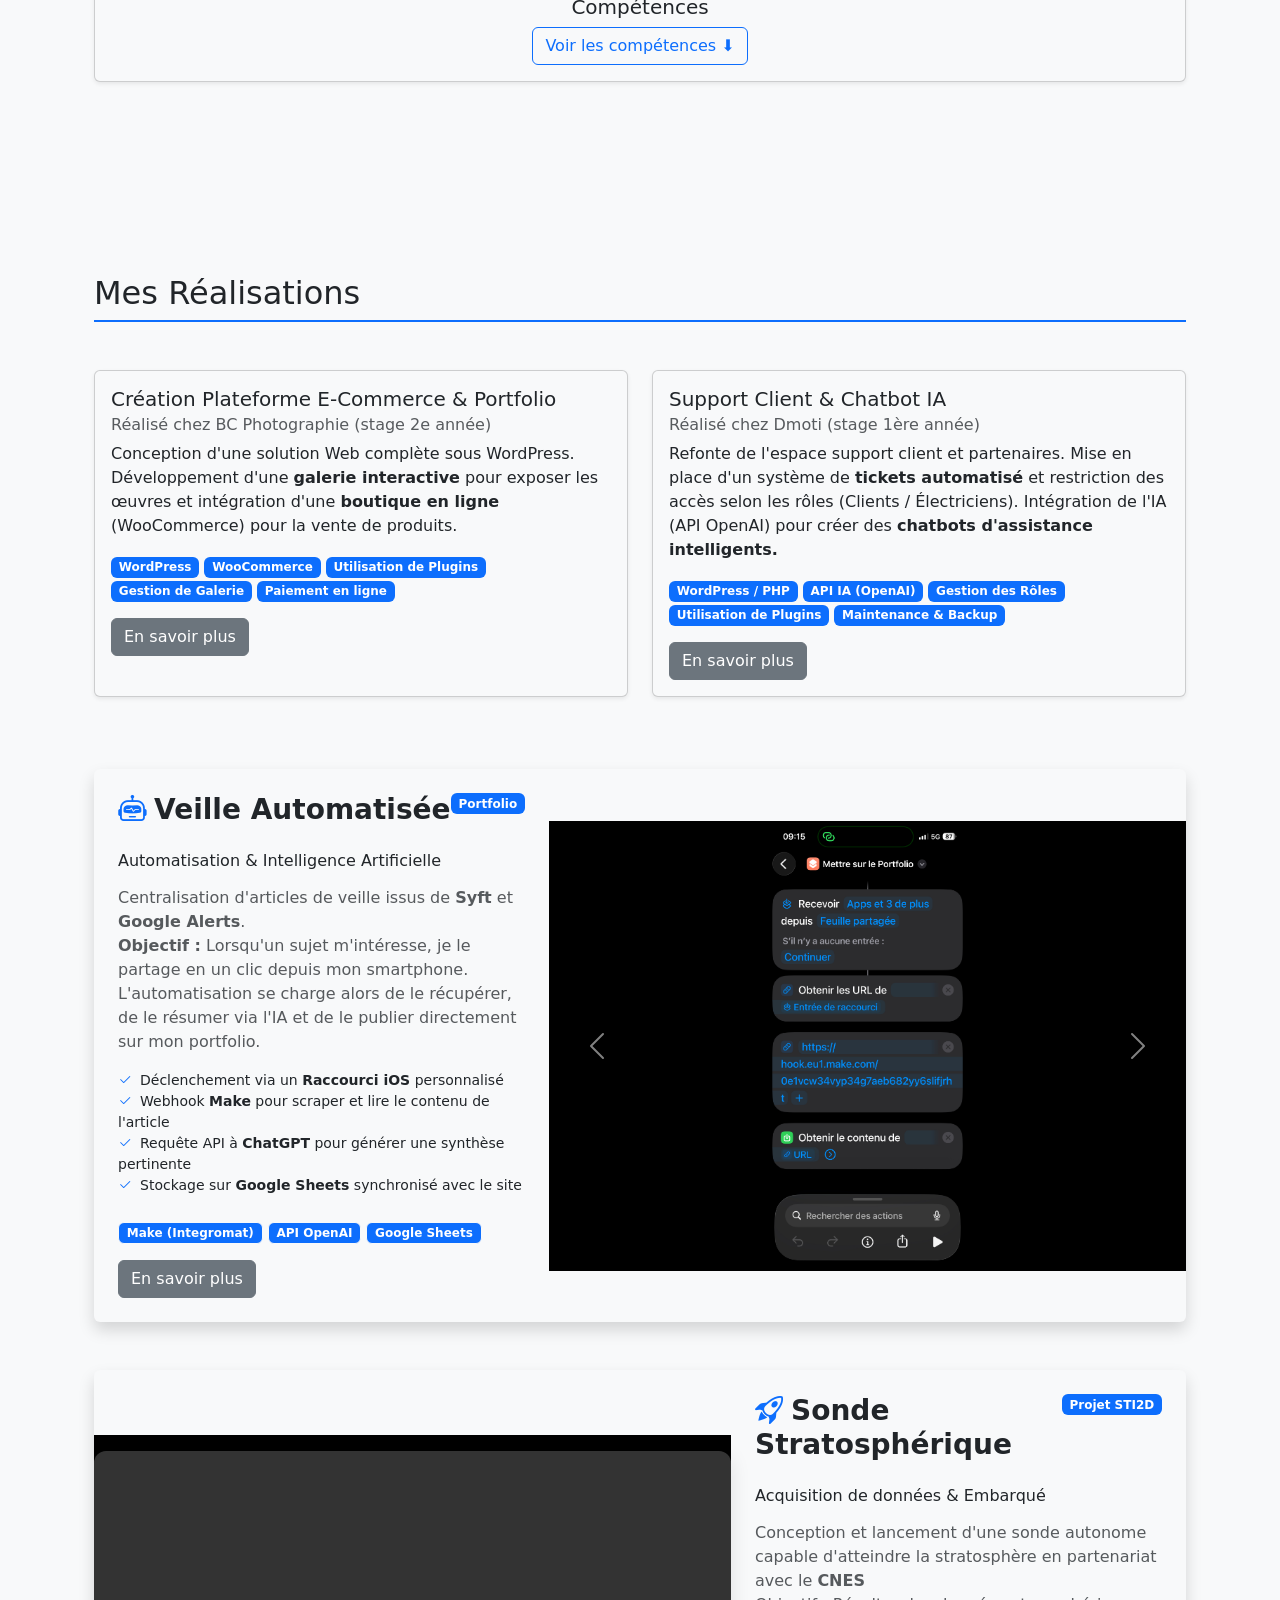
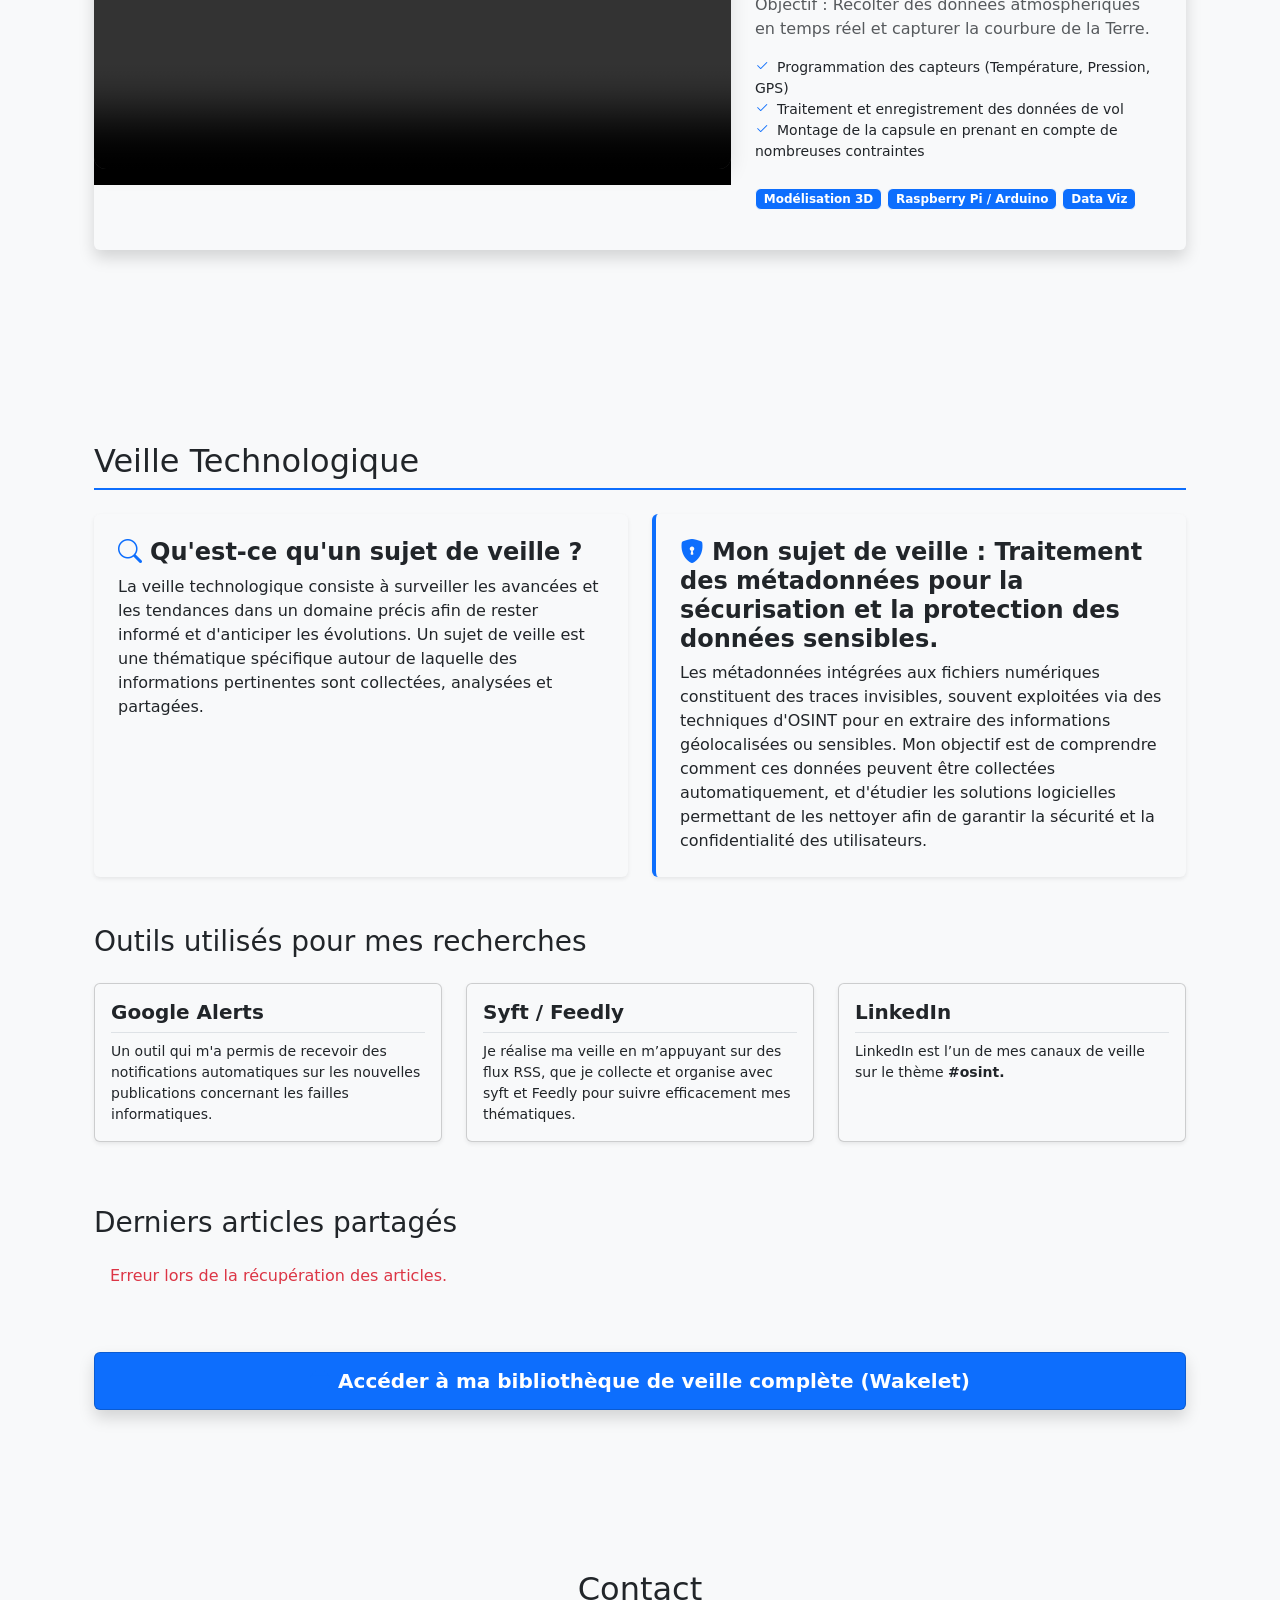
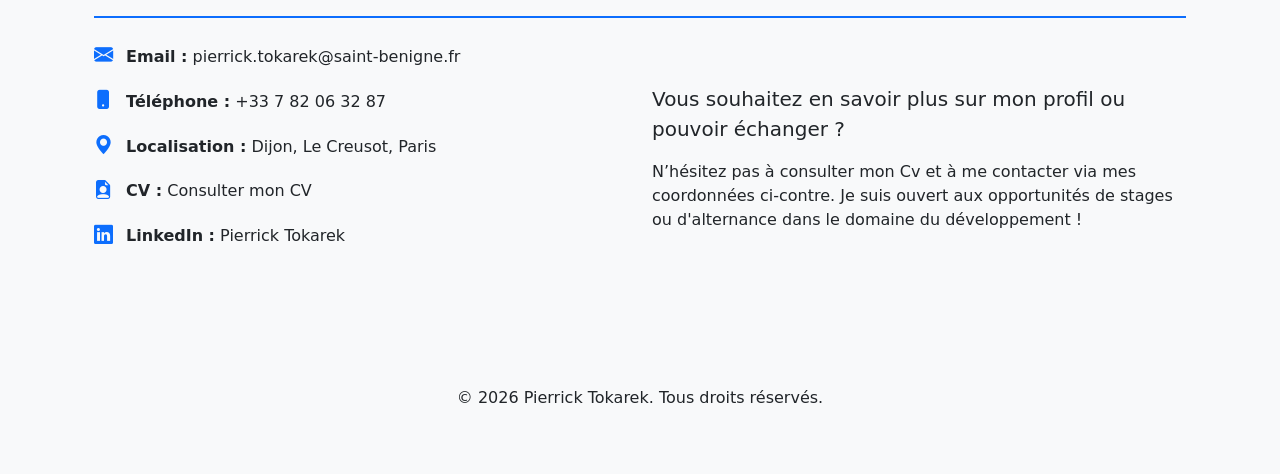
==== commit 4e044f96: "modif lycée" ====
--- a/index.html
+++ b/index.html
@@ -85,12 +85,8 @@
             <div class="timeline-item">
               <div class="timeline-dot"></div>
               <div class="timeline-content">
-                <h6>2026 - 2027</h6>
-                <p><strong>BTS SIO (option SLAM)</strong><br>Lycée Le Castel, Dijon</p>
-              </div>
-              <div class="timeline-content">
-                <h6>2024 - 2026</h6>
-                <p><strong>BTS SIO (option SLAM)</strong><br>Lycée privé Saint-Bénigne, Dijon</p>
+                <h6>2024 - 2027</h6>
+                <p><strong>BTS SIO (option SLAM)</strong><br>Lycée privé Saint-Bénigne, Dijon </br>Lycée le Castel, Dijon</p>
               </div>
             </div>
             <div class="timeline-item">
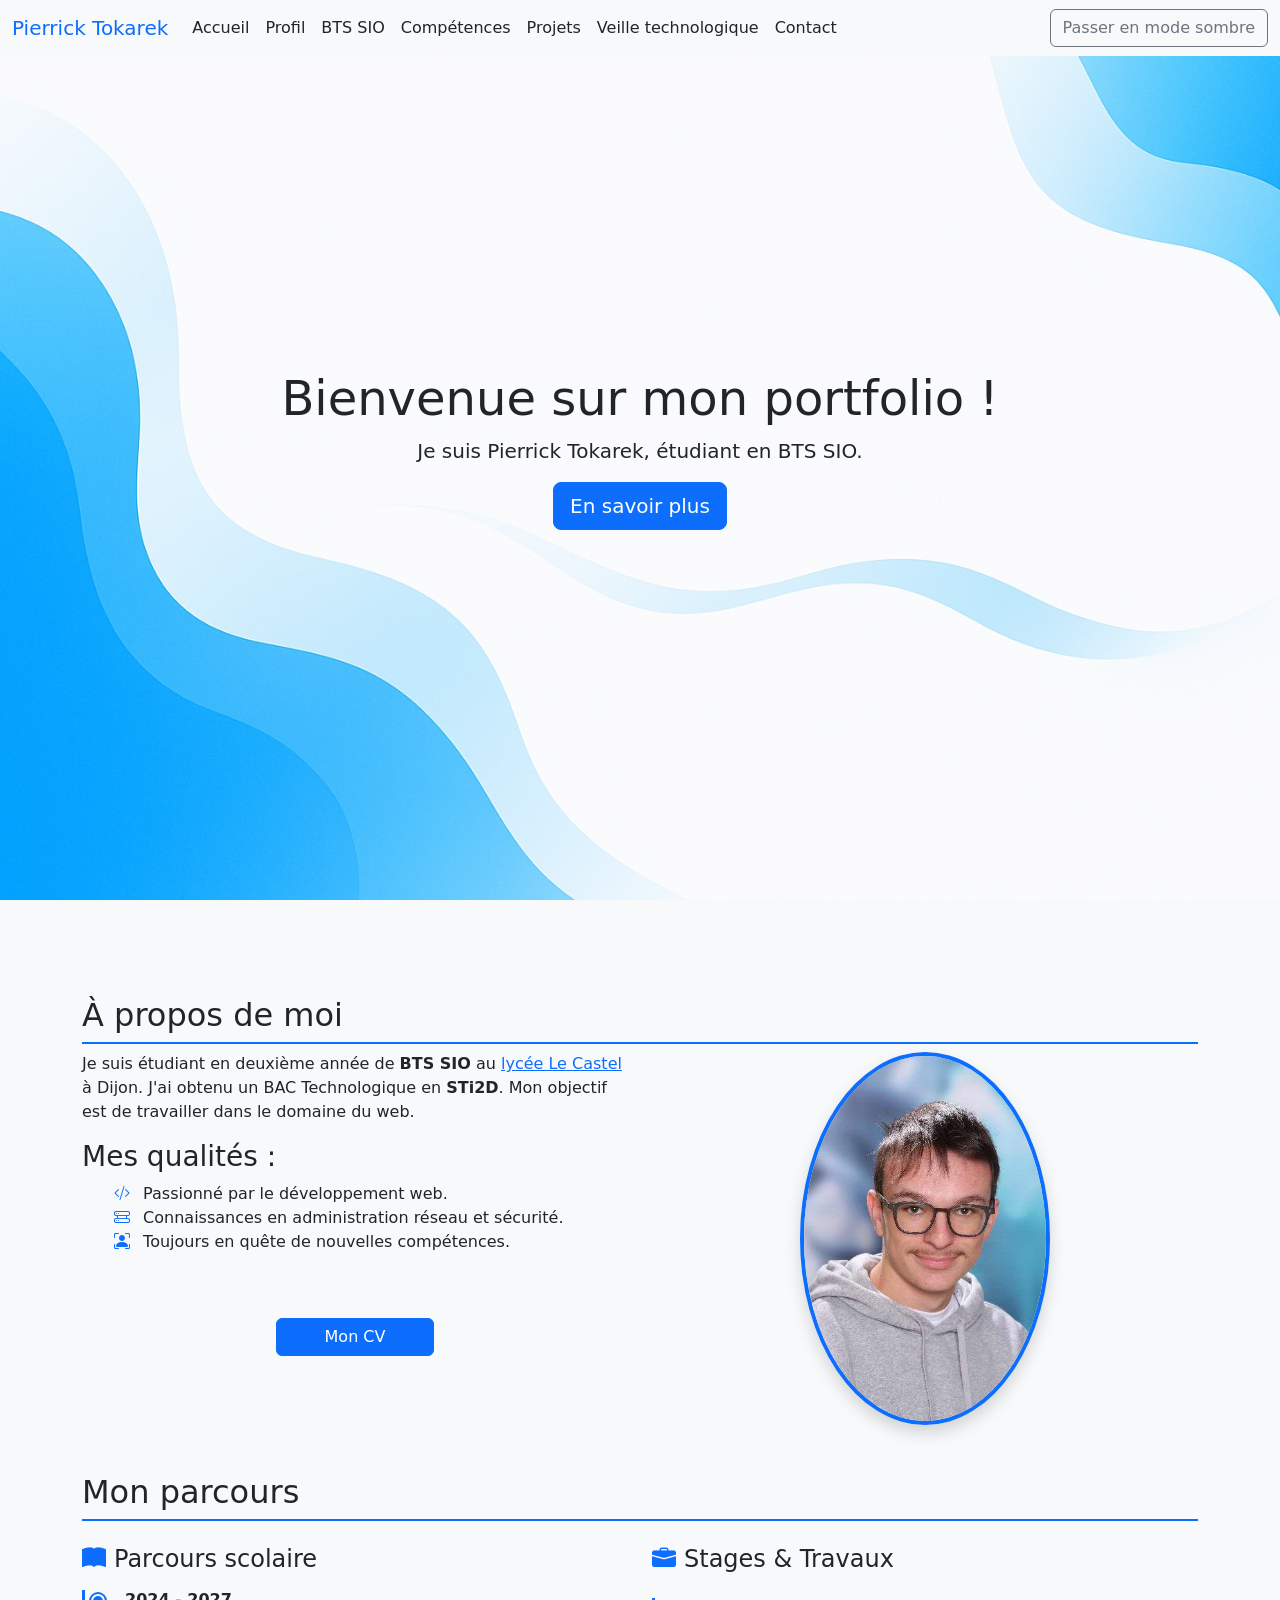
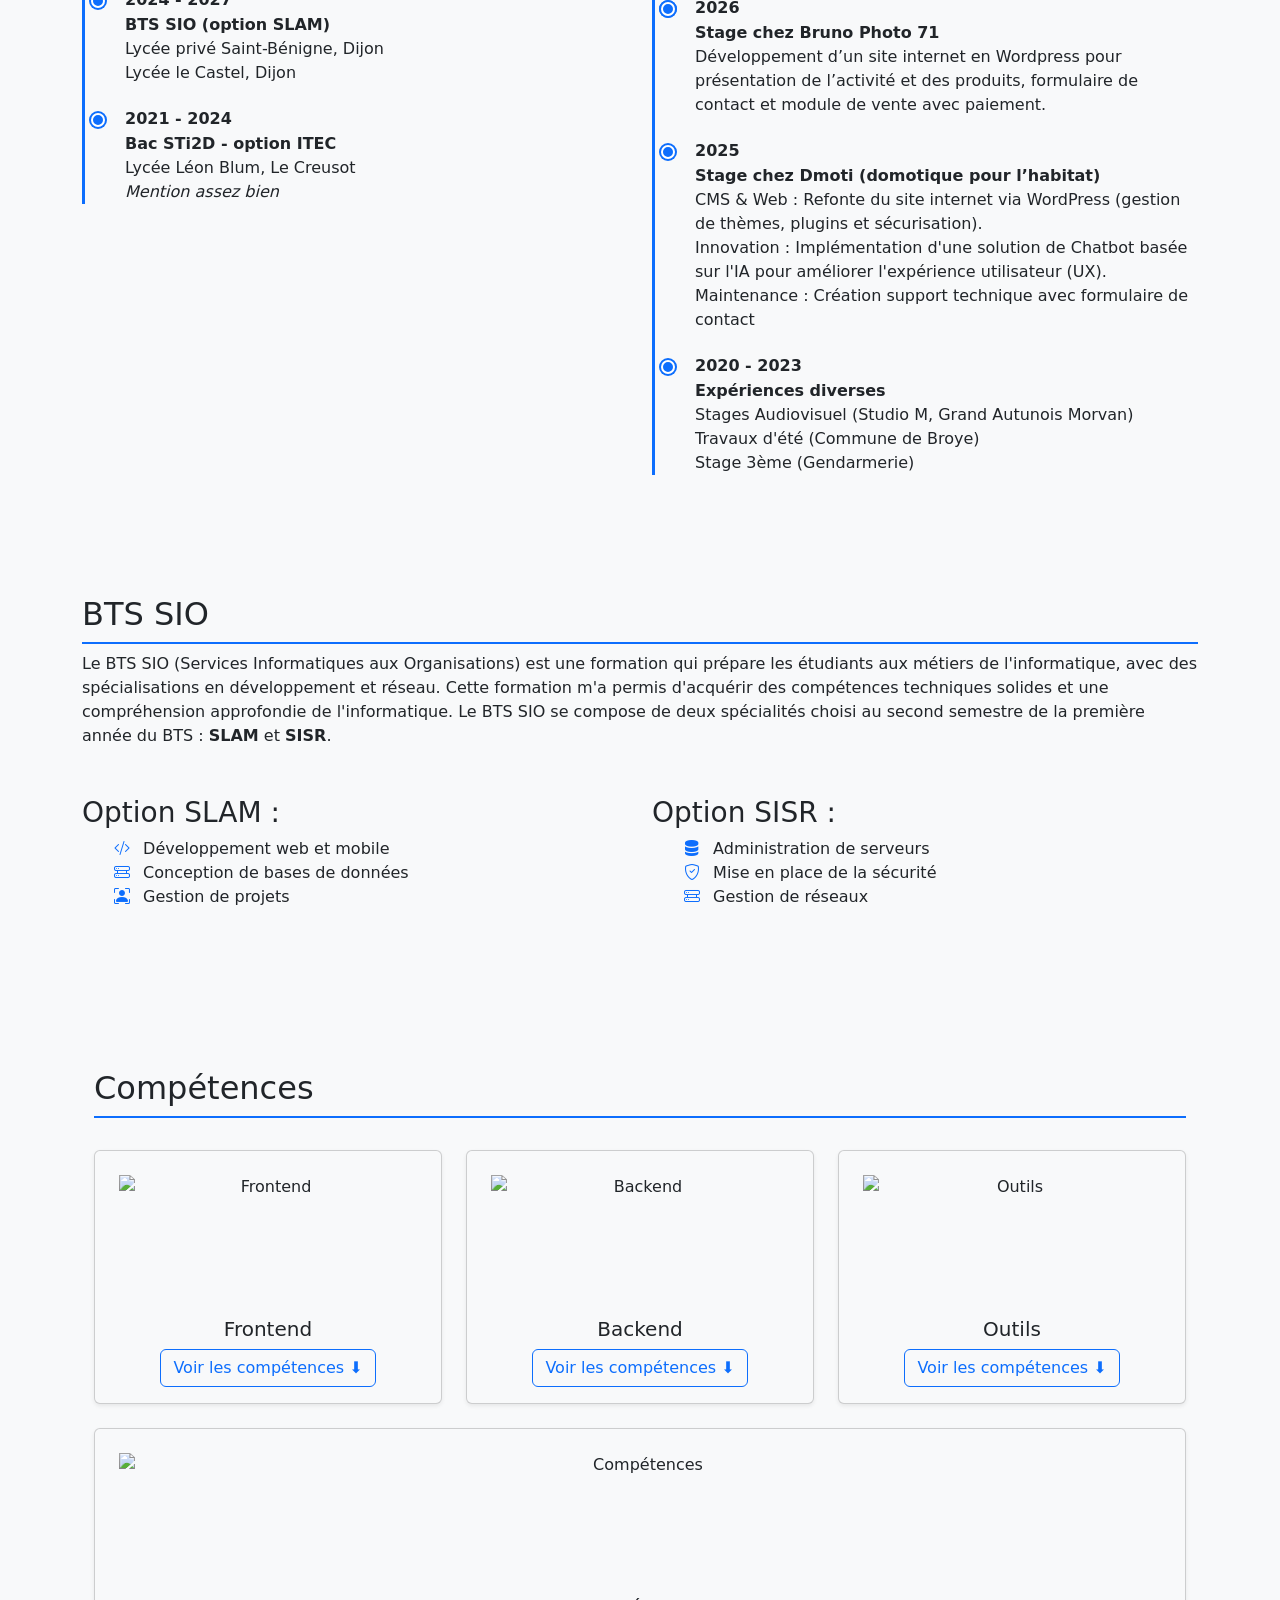
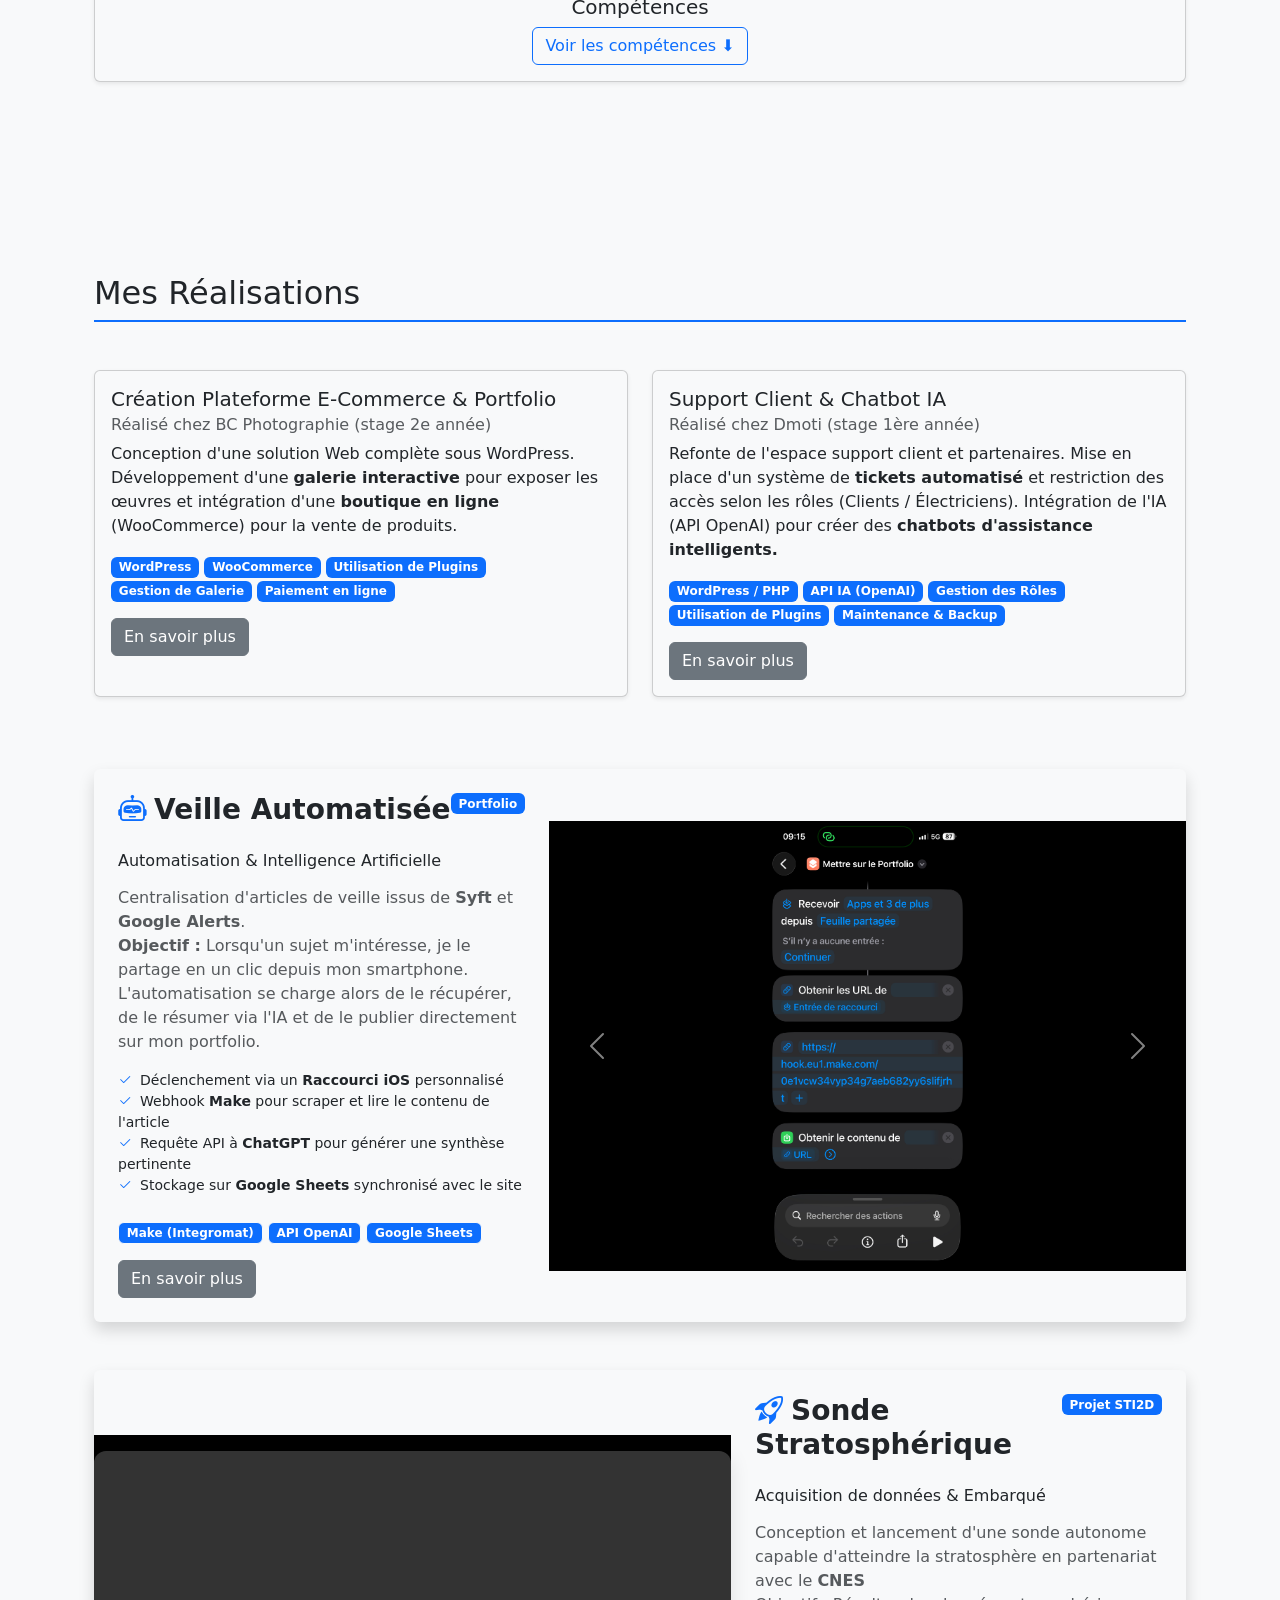
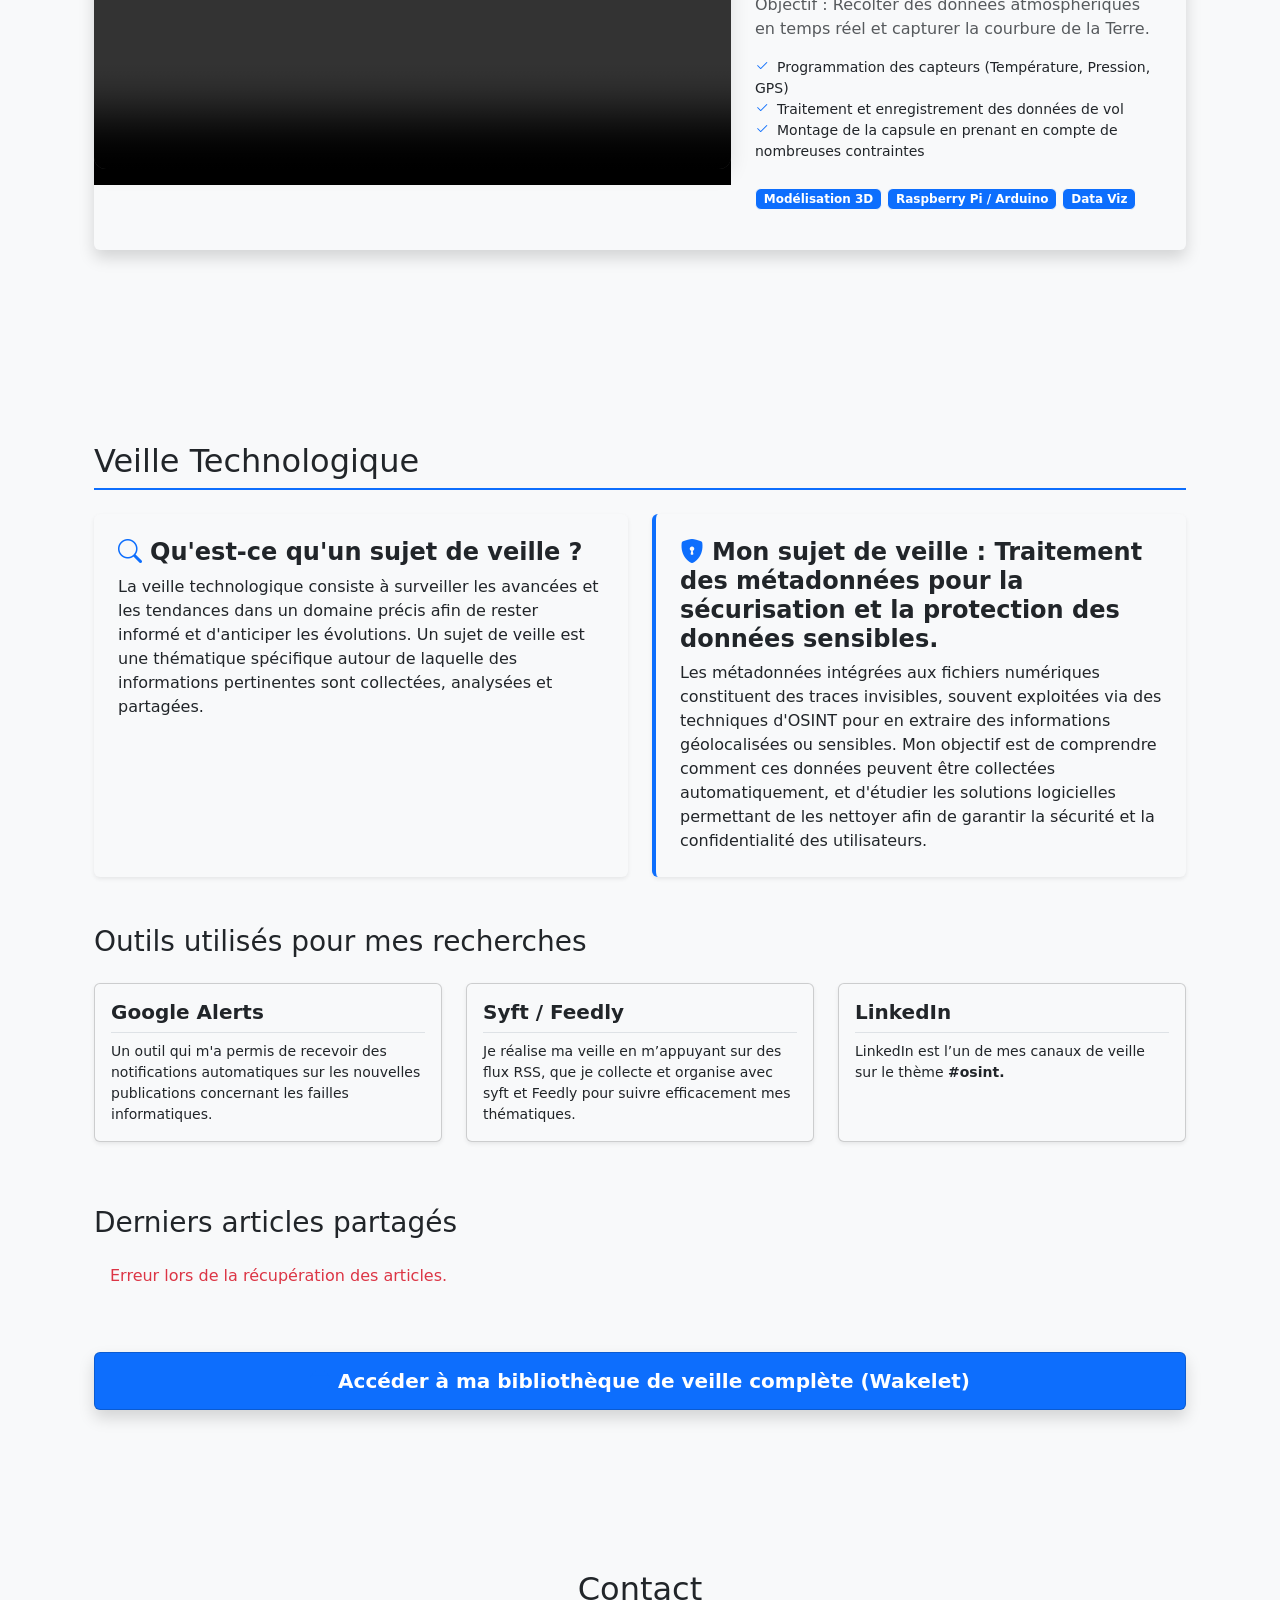
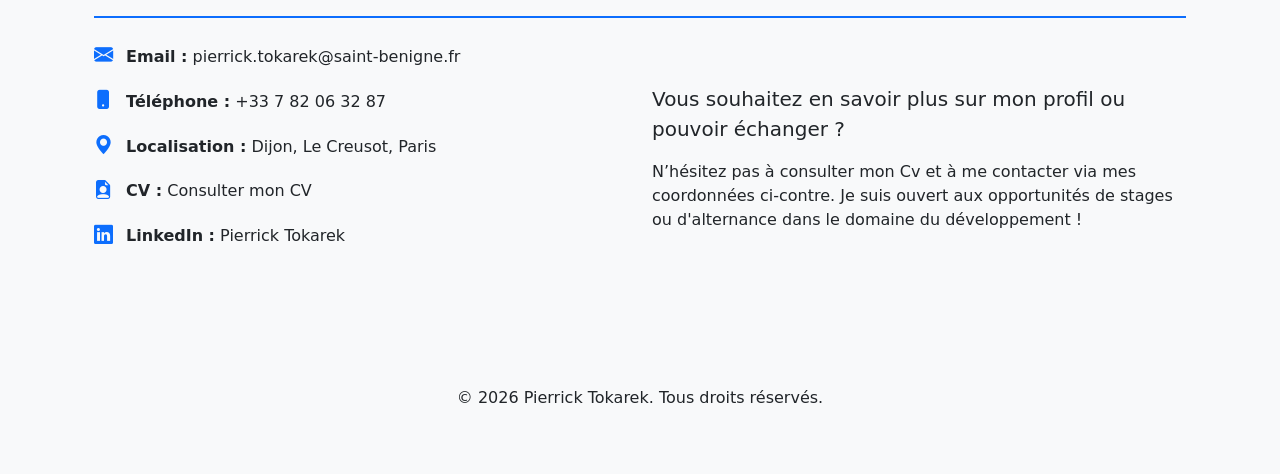
==== commit 036c31a1: "Update educational institution in index.html" ====
--- a/index.html
+++ b/index.html
@@ -54,7 +54,7 @@
     <div class="row">
       <!-- Présentation -->
       <div class="col-md-6">
-        <p>Je suis étudiant en deuxième année de <strong>BTS SIO</strong> au <a href="https://www.sb-lycee.fr/">lycée Saint-Bénigne</a> à Dijon. J'ai obtenu un BAC Technologique en <strong>STi2D</strong>. Mon objectif est de travailler dans le domaine du web.</p>
+        <p>Je suis étudiant en deuxième année de <strong>BTS SIO</strong> au <a href="https://lyc-lecastel-dijon.eclat-bfc.fr/l-etablissement/l-enseignement-superieur-metiers-du-tertiaire-bts-dcg-cpge-/bts-services-informatiques-aux-organisations/">lycée Le Castel</a> à Dijon. J'ai obtenu un BAC Technologique en <strong>STi2D</strong>. Mon objectif est de travailler dans le domaine du web.</p>
         <h3>Mes qualités :</h3>
         <ul>
           <li><i class="bi bi-code-slash"></i> Passionné par le développement web.</li>
